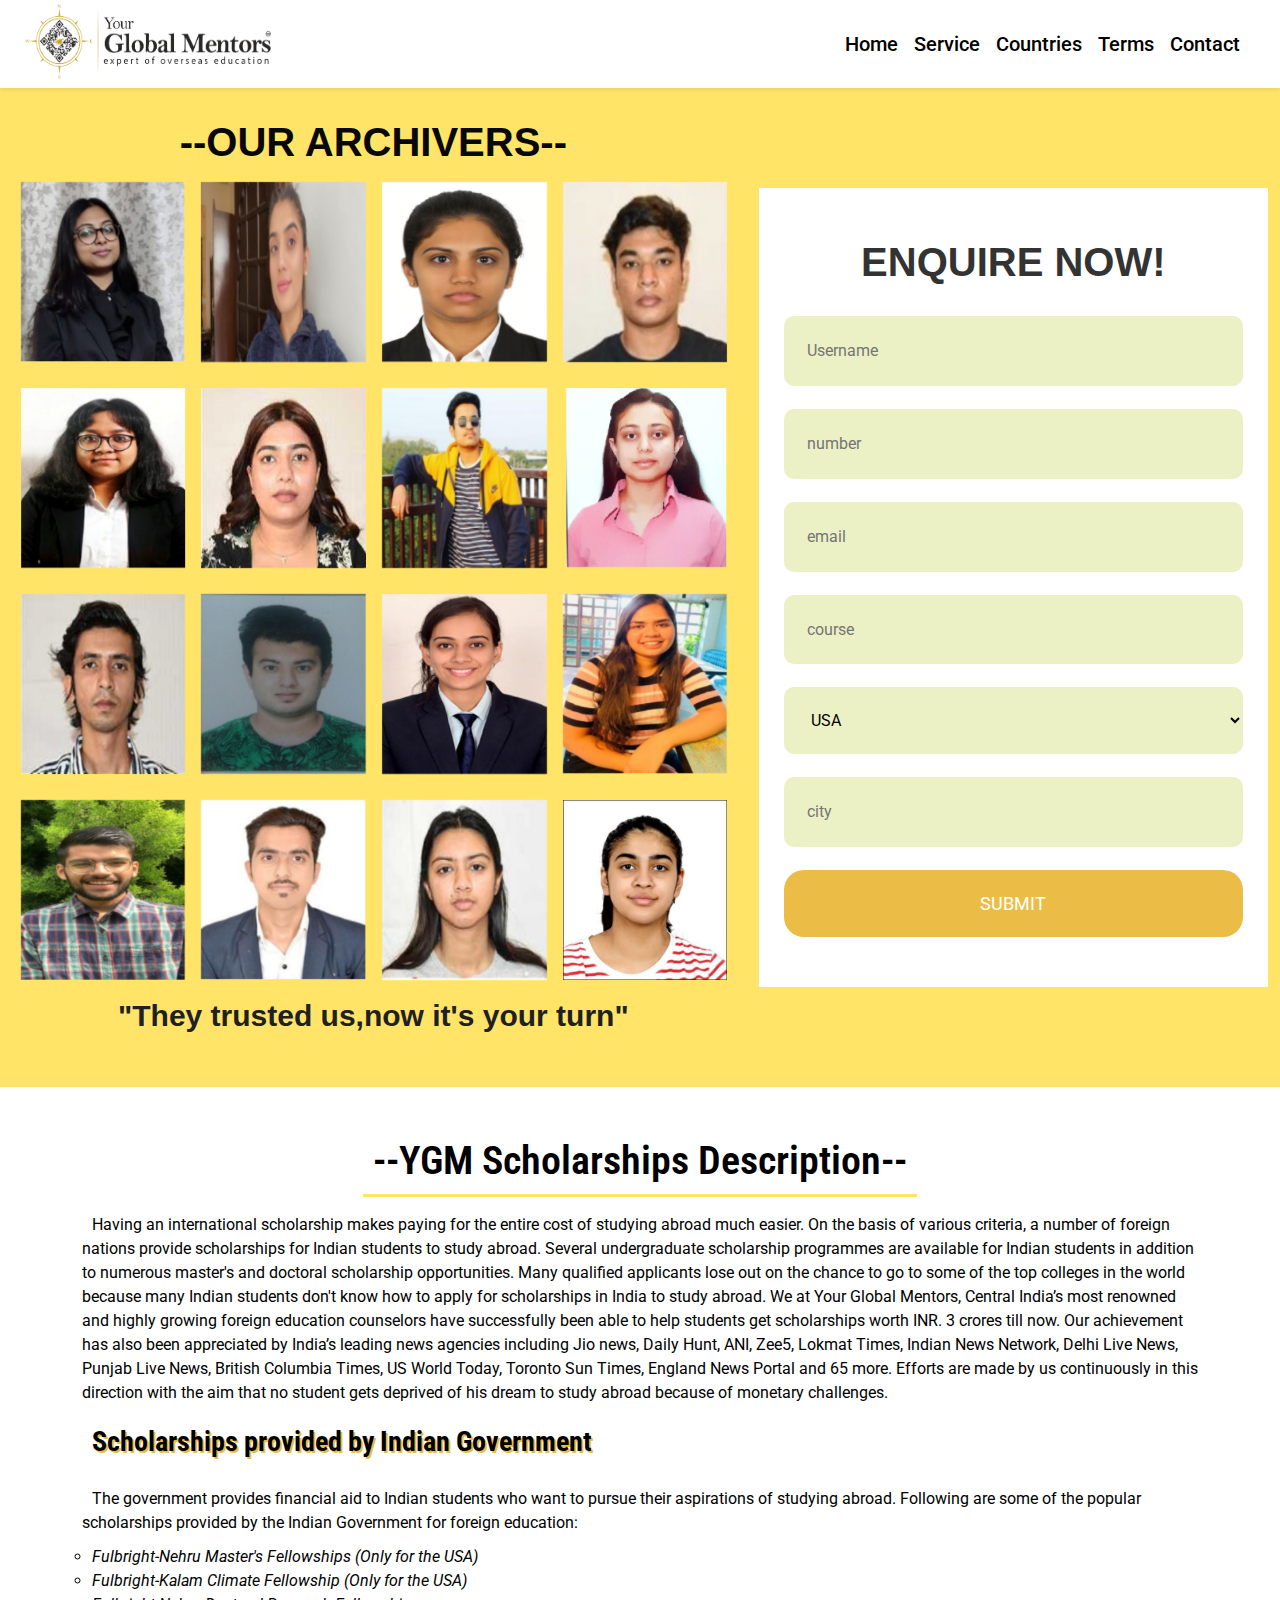
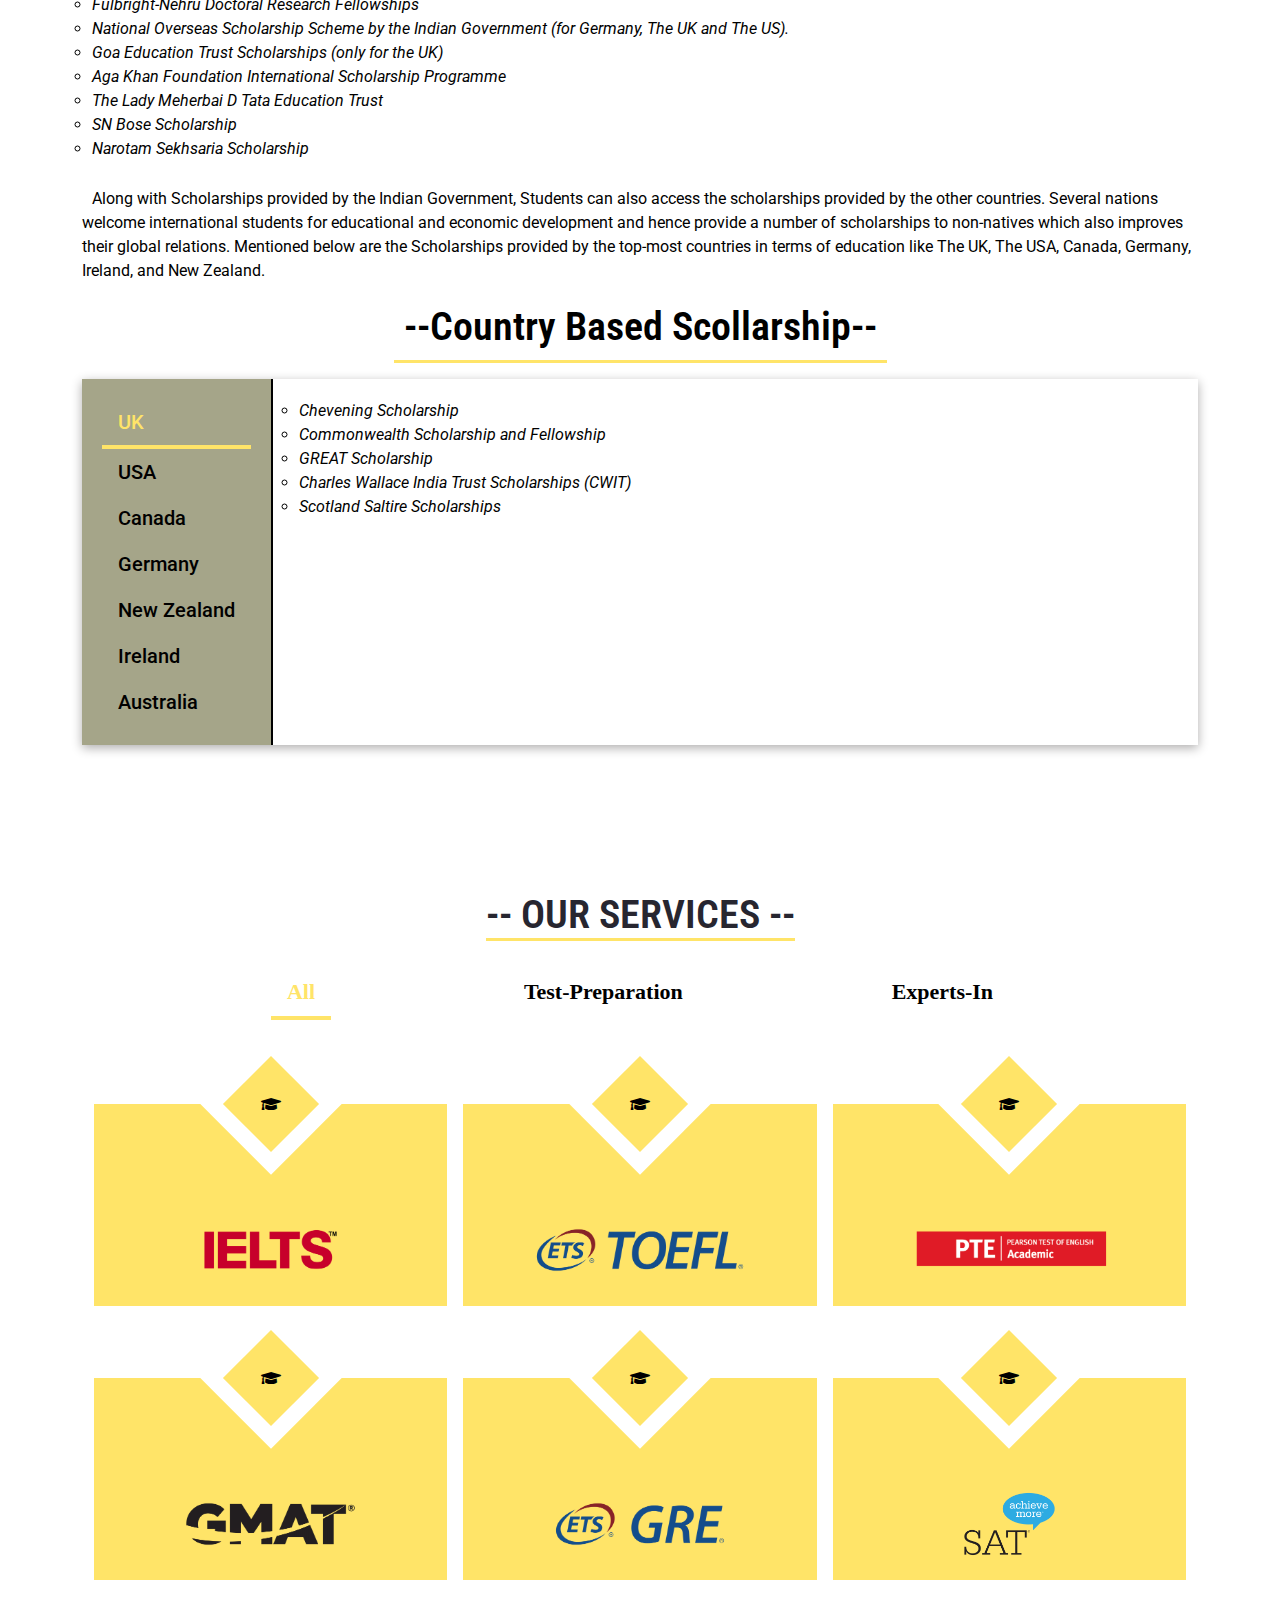
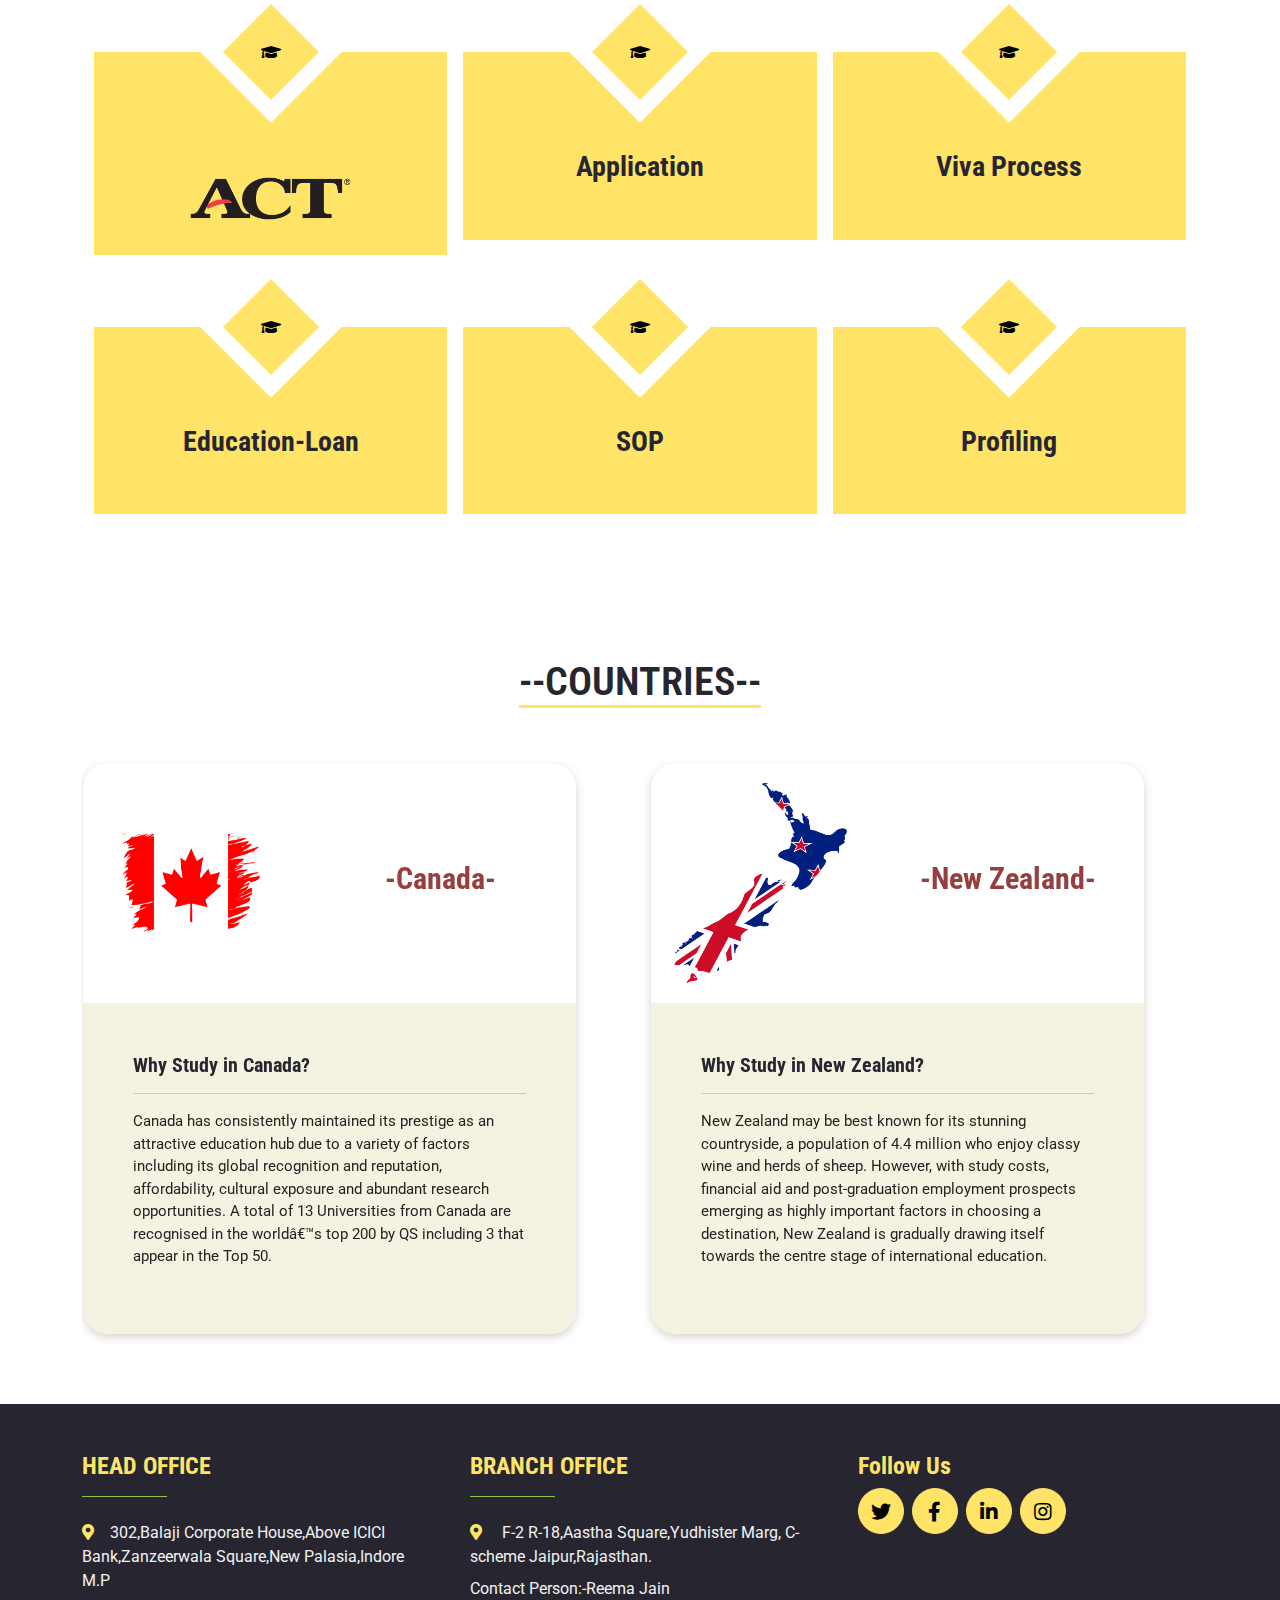
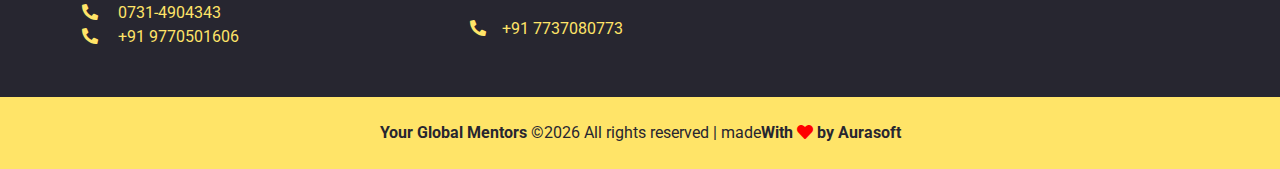
==== index.html @ 978267ee "initial commit-11" ====
<!DOCTYPE html>
<html lang="en">

<head>
    <meta charset="utf-8">
    <title>Your Global Mentors</title>
    <meta content="width=device-width, initial-scale=1.0" name="viewport">
    <meta content="Free HTML Templates" name="keywords">
    <meta content="Free HTML Templates" name="description">
    <link rel="icon" href="images/ygm.png" type="image/x-icon">
    <!-- Favicon -->
    <link href="img/favicon.ico" rel="icon">
    <!-- owl carousel -->
    <link rel="stylesheet" href="https://cdnjs.cloudflare.com/ajax/libs/OwlCarousel2/2.3.4/assets/owl.carousel.min.css">
    <link rel="stylesheet"
        href="https://cdnjs.cloudflare.com/ajax/libs/OwlCarousel2/2.3.4/assets/owl.theme.default.min.css">

    <script src="https://cdnjs.cloudflare.com/ajax/libs/jquery/3.3.1/jquery.min.js"></script>
    <script src="https://cdnjs.cloudflare.com/ajax/libs/OwlCarousel2/2.3.4/owl.carousel.min.js"></script>

    <!-- Google Web Fonts -->
    <link rel="preconnect" href="https://fonts.gstatic.com">
    <link
        href="https://fonts.googleapis.com/css2?family=Roboto+Condensed:wght@400;700&family=Roboto:wght@400;700&display=swap"
        rel="stylesheet">

    <!-- Icon Font Stylesheet -->
    <link href="https://cdnjs.cloudflare.com/ajax/libs/font-awesome/5.15.0/css/all.min.css" rel="stylesheet">
    <link href="https://cdn.jsdelivr.net/npm/bootstrap-icons@1.4.1/font/bootstrap-icons.css" rel="stylesheet">

    <!-- Libraries Stylesheet -->
    <link href="lib/owlcarousel/assets/owl.carousel.min.css" rel="stylesheet">

    <!-- Customized Bootstrap Stylesheet -->
    <link href="css/bootstrap.min.css" rel="stylesheet">

    <!-- Template Stylesheet -->
    <link href="css/style.css" rel="stylesheet">
</head>

<body>
    <!-- Navbar Start -->
    <nav class="navbar navbar-expand-lg bg-light  shadow-sm px-4 py-3 py-lg-0">
        <a href="index.html" class="navbar-brand p-0 col-6">

            <h5><img src="images/ygm1.jpg" class="logo"></h5>
        </a>
        <button class="navbar-toggler" type="button" data-bs-toggle="collapse" data-bs-target="#navbarCollapse">
            <span class="navbar-toggler-icon"><i class="fa fa-bars" aria-hidden="true"></i></span>
        </button>
        <div class="collapse navbar-collapse col-6" id="navbarCollapse">
            <div class="navbar-nav ms-auto py-0 pe-4 border-5 border-primary">
                <a href="#home" class="nav-item nav-link active">Home</a>
                <a href="#Service-section" class="nav-item nav-link">Service</a>
                <a href="#country" class="nav-item nav-link">Countries</a>
                <a href="terms.html" class="nav-item nav-link">Terms</a>
                <a href="#contact" class="nav-item nav-link">Contact</a>
            </div>
        </div>
    </nav>
    <!-- Navbar End -->


    <!-- Hero Start -->
    <div class="container-fluid  p-0  bg-hero">
        <div class="container-fluid head-section">
            <div class="row justify-content-start" id="home">

                <div class="col-lg-7 text-center text-lg-start archivers-section">
                    <h3>--OUR ARCHIVERS--</h3>
                    <div class="row">
                        <div class="contain">
                            <div class="owl-carousel owl-carousel-achivers owl-theme">
                                <div class="item p-2">
                                    <div class="team-item">
                                        <img class="img-fluid w-100" src="images/achivers/Picture1.png" alt="">
                                        <div class="team-text">
                                            <div class="mt-auto mb-3">
                                                <p>Paridhi Agrawal</p>
                                                <p>MSc. in Psycology</p>
                                                <p>University of Stirling (UK)</p>
                                                <p>IELTS (8.5 Bands)</p>
                                            </div>
                                        </div>
                                    </div>
                                </div>
                                <div class="item p-2">
                                    <div class="team-item">

                                        <img class="img-fluid w-100" src="images/achivers/Picture2.png" alt="">
                                        <div class="team-text">
                                            <div class="mt-auto mb-3">
                                                <p>Sanjam Jhajj</p>
                                                <p>MSc. Finance</p>
                                                <p>University of Leicester(UK)</p>
                                                <p>IELTS(8 bands)</p>

                                            </div>
                                        </div>
                                    </div>
                                </div>
                                <div class="item p-2">
                                    <div class="team-item">

                                        <img class="img-fluid w-100" src="images/achivers/Picture3.png" alt="">
                                        <div class="team-text">
                                            <div class="mt-auto mb-3">
                                                <p>Harshita Maheshwari</p>
                                                <p>MSc. Economics</p>
                                                <p>Cornel University(USA)</p>
                                                <p>IELTS(8 bands)</p>

                                            </div>
                                        </div>
                                    </div>
                                </div>
                                <div class="item p-2">
                                    <div class="team-item">

                                        <img class="img-fluid w-100" src="images/achivers/Picture4.png" alt="">
                                        <div class="team-text">
                                            <div class="mt-auto mb-3">
                                                <p>Ronit Verma</p>
                                                <p>MBA</p>
                                                <p>University Canada West</p>
                                                <p>IELTS(8 bands)</p>

                                            </div>
                                        </div>
                                    </div>
                                </div>
                                <div class="item p-2">
                                    <div class="team-item">

                                        <img class="img-fluid w-100" src="images/achivers/Picture17.png" alt="">
                                        <div class="team-text">
                                            <div class="mt-auto mb-3">
                                                <p>Aman Salwadiya</p>
                                                <p>MSc. in Finance</p>
                                                <p>University of Sheffield(UK)</p>
                                                <p>IELTS(7 bands</p>

                                            </div>
                                        </div>
                                    </div>
                                </div>
                                <div class="item p-2">
                                    <div class="team-item">

                                        <img class="img-fluid w-100" src="images/achivers/Picture21.png" alt="">
                                        <div class="team-text">
                                            <div class="mt-auto mb-3">
                                                <p>Madhur jain</p>
                                                <p> MBA</p>
                                                <p>University of Canada West</p>
                                                <p>IELTS(7 bands)</p>

                                            </div>
                                        </div>
                                    </div>
                                </div>
                                <div class="item p-2 ">
                                    <div class="team-item">

                                        <img class="img-fluid w-100" src="images/achivers/Picture25.png" alt="">
                                        <div class="team-text">
                                            <div class="mt-auto mb-3">
                                                <p>Rimps jain</p>
                                                <p>Graphic & 3-D Animation</p>
                                                <p>Conestoga College (Canada)</p>
                                                <p>IELTS (7 bands)</p>

                                            </div>
                                        </div>
                                    </div>
                                </div>


                            </div>
                        </div>
                        <div class="contain">
                            <div class="owl-carousel owl-carousel-achivers owl-theme">
                                <div class="item p-2">
                                    <div class="team-item">

                                        <img class="img-fluid w-100" src="images/achivers/Picture5.png" alt="">
                                        <div class="team-text">
                                            <div class="mt-auto mb-3">
                                                <p>Ashrdha Deodhar</p>
                                                <p> Global Business Management </p>
                                                <p>Conestoga College Canada</p>
                                                <p>IELTS (8 bands)</p>

                                            </div>
                                        </div>
                                    </div>
                                </div>
                                <div class="item p-2">
                                    <div class="team-item">

                                        <img class="img-fluid w-100" src="images/achivers/Picture6.png" alt="">
                                        <div class="team-text">
                                            <div class="mt-auto mb-3">
                                                <p>Ifrah Siddiqui</p>
                                                <p>MBA</p>
                                                <p>University Canada West</p>
                                                <p>IELTS (7.5 bands)</p>

                                            </div>
                                        </div>
                                    </div>
                                </div>
                                <div class="item p-2">
                                    <div class="team-item">

                                        <img class="img-fluid w-100" src="images/achivers/Picture7.png" alt="">
                                        <div class="team-text">
                                            <div class="mt-auto mb-3">
                                                <p>Swapnil Pundlik</p>
                                                <p> PG Diploma in Finance</p>
                                                <p>Thompson River University Canada</p>
                                                <p>IELTS (7.5 bands</p>

                                            </div>
                                        </div>
                                    </div>
                                </div>
                                <div class="item p-2">
                                    <div class="team-item">

                                        <img class="img-fluid w-100" src="images/achivers/Picture8.png" alt="">
                                        <div class="team-text">
                                            <div class="mt-auto mb-3">
                                                <p>Tanvisha Pareek</p>
                                                <p>MBA</p>
                                                <p>University Canada West</p>
                                                <p>IELTS(7.5 bands)</p>

                                            </div>
                                        </div>
                                    </div>
                                </div>
                                <div class="item p-2">
                                    <div class="team-item">

                                        <img class="img-fluid w-100" src="images/achivers/Picture18.png" alt="">
                                        <div class="team-text">
                                            <div class="mt-auto mb-3">
                                                <p>Anand Soliwal</p>
                                                <p>MSc. In Railway Engineering</p>
                                                <p>University of Birmingham(UK)</p>
                                                <p>IELTS(7 bands)</p>

                                            </div>
                                        </div>
                                    </div>
                                </div>
                                <div class="item p-2">
                                    <div class="team-item">

                                        <img class="img-fluid w-100" src="images/achivers/Picture22.png" alt="">
                                        <div class="team-text">
                                            <div class="mt-auto mb-3">
                                                <p>Megha Methew</p>
                                                <p> MBA</p>
                                                <p>Amity University (Dubai)</p>
                                                <p>IELTS (7 bands)</p>

                                            </div>
                                        </div>
                                    </div>
                                </div>
                                <div class="item p-2">
                                    <div class="team-item">

                                        <img class="img-fluid w-100" src="images/achivers/Picture26.png" alt="">
                                        <div class="team-text">
                                            <div class="mt-auto mb-3">
                                                <p>Rishita Kankaria</p>
                                                <p>Bachelor of Arts , Interior Design</p>
                                                <p>Lasalle College of Arts (Singapore)</p>
                                                <p>IELTS (7 bands)</p>

                                            </div>
                                        </div>
                                    </div>
                                </div>


                            </div>
                        </div>
                        <div class="contain">
                            <div class="owl-carousel owl-carousel-achivers owl-theme">
                                <div class="item p-2">
                                    <div class="team-item">

                                        <img class="img-fluid w-100" src="images/achivers/Picture9.png" alt="">
                                        <div class="team-text">
                                            <div class="mt-auto mb-3">
                                                <p>Tarun Kukreja</p>
                                                <p>MBA</p>
                                                <p>University Canada West</p>
                                                <p>IELTS(7.5 bands)</p>

                                            </div>
                                        </div>
                                    </div>
                                </div>
                                <div class="item p-2">
                                    <div class="team-item">

                                        <img class="img-fluid w-100" src="images/achivers/Picture10.png" alt="">
                                        <div class="team-text">
                                            <div class="mt-auto mb-3">
                                                <p>Ambrish Prasad</p>
                                                <p>MSc In Adv Mechanical Engineering</p>
                                                <p>University of Strathclyde(UK)</p>
                                                <p>IELTS(7.5 bands)</p>

                                            </div>
                                        </div>
                                    </div>
                                </div>
                                <div class="item  p-2">
                                    <div class="team-item">

                                        <img class="img-fluid w-100" src="images/achivers/Picture11.png" alt="">
                                        <div class="team-text">
                                            <div class="mt-auto mb-3">
                                                <p>Adishri Jain</p>
                                                <p>MSc. In Psycology</p>
                                                <p>University of Sheffield(UK)</p>
                                                <p>IELTS(7 bands)</p>

                                            </div>
                                        </div>
                                    </div>
                                </div>
                                <div class="item  p-2">
                                    <div class="team-item">

                                        <img class="img-fluid w-100" src="images/achivers/Picture12.png" alt="">
                                        <div class="team-text">
                                            <div class="mt-auto mb-3">
                                                <p>Ashita Malviya</p>
                                                <p>MSc. In Finance & Investment</p>
                                                <p>University of Liverpool(UK)</p>
                                                <p>IELTS(7 bands)</p>

                                            </div>
                                        </div>
                                    </div>
                                </div>
                                <div class="item  p-2">
                                    <div class="team-item">

                                        <img class="img-fluid w-100" src="images/achivers/Picture19.png" alt="">
                                        <div class="team-text">
                                            <div class="mt-auto mb-3">
                                                <p>Ashwin Mali</p>
                                                <p>International Business</p>
                                                <p>University of Sheffield(UK)</p>
                                                <p>IELTS(7 bands)</p>

                                            </div>
                                        </div>
                                    </div>
                                </div>
                                <div class="item  p-2">
                                    <div class="team-item">

                                        <img class="img-fluid w-100" src="images/achivers/Picture23.png" alt="">
                                        <div class="team-text">
                                            <div class="mt-auto mb-3">
                                                <p>Prafull Vishwakarma</p>
                                                <p> MSc. Business Information & Analytics System</p>
                                                <p>University College Cork (Ireland)</p>
                                                <p>IELTS (7 bands)</p>

                                            </div>
                                        </div>
                                    </div>
                                </div>
                                <div class="item  p-2">
                                    <div class="team-item">

                                        <img class="img-fluid w-100" src="images/achivers/Picture27.png" alt="">
                                        <div class="team-text">
                                            <div class="mt-auto mb-3">
                                                <p>Yash Goyal</p>
                                                <p>Bachelors of Arts Transportation Design</p>
                                                <p>The Istituto Europeo di Design(Italy)</p>
                                                <p> IELTS (7 bands)</p>

                                            </div>
                                        </div>
                                    </div>
                                </div>


                            </div>
                        </div>
                        <div class="contain">
                            <div class="owl-carousel owl-carousel-achivers owl-theme">
                                <div class="item  p-2">
                                    <div class="team-item">

                                        <img class="img-fluid w-100" src="images/achivers/Picture13.png" alt="">
                                        <div class="team-text">
                                            <div class="mt-auto mb-3">
                                                <p>Hardik Lalwani</p>
                                                <p>MBA</p>
                                                <p>University Canada West</p>
                                                <p>IELTS(7 bands)</p>

                                            </div>
                                        </div>
                                    </div>
                                </div>
                                <div class="item  p-2">
                                    <div class="team-item">

                                        <img class="img-fluid w-100" src="images/achivers/Picture14.png" alt="">
                                        <div class="team-text">
                                            <div class="mt-auto mb-3">
                                                <p>Jay Modi</p>
                                                <p>MSc. International Business management</p>
                                                <p>University of Sunderland Londan(UK)</p>
                                                <p>IELTS (7 bands)</p>

                                            </div>
                                        </div>
                                    </div>
                                </div>
                                <div class="item  p-2">
                                    <div class="team-item">

                                        <img class="img-fluid w-100" src="images/achivers/Picture15.png" alt="">
                                        <div class="team-text">
                                            <div class="mt-auto mb-3">
                                                <p>Pari Doshi</p>
                                                <p> BBA</p>
                                                <p>University of Adelade(Australia)</p>
                                                <p>IELTS(7 Bands)</p>

                                            </div>
                                        </div>
                                    </div>
                                </div>
                                <div class="item  p-2">
                                    <div class="team-item">

                                        <img class="img-fluid w-100" src="images/achivers/Picture16.png" alt="">
                                        <div class="team-text">
                                            <div class="mt-auto mb-3">
                                                <p>Prableen Kaur Bhullar</p>
                                                <p>BSc. Psycology</p>
                                                <p>Symon Fraser University()Canada</p>
                                                <p>IELTS (7 Bands)</p>

                                            </div>
                                        </div>
                                    </div>
                                </div>
                                <div class="item  p-2">
                                    <div class="team-item">

                                        <img class="img-fluid w-100" src="images/achivers/Picture20.png" alt="">
                                        <div class="team-text">
                                            <div class="mt-auto mb-3">
                                                <p>Dipan nanda</p>
                                                <p>MSc. Data science & Analytics</p>
                                                <p>University of Leeds(UK)</p>
                                                <p>IELTS (7 bands)</p>

                                            </div>
                                        </div>
                                    </div>
                                </div>
                                <div class="item  p-2">
                                    <div class="team-item">

                                        <img class="img-fluid w-100" src="images/achivers/Picture24.png" alt="">
                                        <div class="team-text">
                                            <div class="mt-auto mb-3">
                                                <p>Pushpendra Singh Tanwar</p>
                                                <p>BA International Business</p>
                                                <p>University of Greenwich (UK)</p>
                                                <p>IELTS (7 bands)</p>

                                            </div>
                                        </div>
                                    </div>
                                </div>
                                <div class="item  p-2">
                                    <div class="team-item">

                                        <img class="img-fluid w-100" src="images/achivers/Picture28.png" alt="">
                                        <div class="team-text">
                                            <div class="mt-auto mb-3">
                                                <p>Khushi Gangwal</p>
                                                <p>Ielts (7 bands)</p>

                                            </div>
                                        </div>
                                    </div>
                                </div>













                            </div>
                        </div>
                    </div>
                    <h5>"They trusted us,now it's your turn"</h5>

                </div>
                <div class="col-lg-5">

                    <div class="form">
                        <h2>ENQUIRE NOW!</h2>
                        <form action="">
                            <input type="text" placeholder="Username" id="username">
                            <input type="number" placeholder="number" id="contactno">
                            <input type="email" placeholder="email" id="email">
                            <input type="text" placeholder="course" id="course">
                            <select id="country" name="counrty-name" id="county">
                                <option value="India">USA</option>
                                <option value="">Canada</option>
                                <option value="">UK</option>
                                <option value="">Ireland</option>
                                <option value="">Australia</option>
                                <option value="">New Zealand</option>
                                <option value="">Dubai</option>
                                <option value="">Germany</option>
                                <option value="">other</option>
                            </select>
                            <input type="text" placeholder="city" id="city">

                            <button type="submit" onclick="return calldata()">Submit</button>
                        </form>
                    </div>

                </div>

            </div>

        </div>
    </div>
    <!-- Hero End -->


    <!-- Scollarship section start-->
    <section class="Scollarship-section">
        <div class="container">
            <h5><span>--YGM Scholarships Description--</span></h5>
            <span> Having an international scholarship makes paying for the entire cost of studying abroad much easier.
                On the basis of various criteria, a number of foreign nations provide scholarships for Indian students
                to study abroad. Several undergraduate scholarship programmes are available for Indian students in
                addition to numerous master's and doctoral scholarship opportunities. Many qualified applicants lose out
                on the chance to go to some of the top colleges in the world because many Indian students don't know how
                to apply for scholarships in India to study abroad. We at Your Global Mentors, Central India’s most
                renowned and highly growing foreign education counselors have successfully been able to help students
                get scholarships worth INR. 3 crores till now. Our achievement has also been appreciated by India’s
                leading news agencies including Jio news, Daily Hunt, ANI, Zee5, Lokmat Times, Indian News Network,
                Delhi Live News, Punjab Live News, British Columbia Times, US World Today, Toronto Sun Times, England
                News Portal and 65 more. Efforts are made by us continuously in this direction with the aim that no
                student gets deprived of his dream to study abroad because of monetary challenges.</span>

            <h6><span>Scholarships provided by Indian Government</span></h6>


            <span>
                The government provides financial aid to Indian students who want to pursue their aspirations of
                studying abroad. Following are some of the popular scholarships provided by the Indian Government for
                foreign education:</span>
                <ul>
                    <li>Fulbright-Nehru Master's Fellowships (Only for the USA)</li>
                    <li> Fulbright-Kalam Climate Fellowship (Only for the USA)</li>
                    <li> Fulbright-Nehru Doctoral Research Fellowships</li>
                    <li> National Overseas Scholarship Scheme by the Indian Government (for Germany, The UK and The US).
                    </li>
                    <li> Goa Education Trust Scholarships (only for the UK)</li>
                    <li> Aga Khan Foundation International Scholarship Programme</li>
                    <li> The Lady Meherbai D Tata Education Trust</li>
                    <li>SN Bose Scholarship</li>
                    <li>Narotam Sekhsaria Scholarship</li>
                </ul>
                <span>
                Along with Scholarships provided by the Indian Government, Students can also access the scholarships
                provided by the other countries. Several nations welcome international students for educational and
                economic development and hence provide a number of scholarships to non-natives which also improves their
                global relations. Mentioned below are the Scholarships provided by the top-most countries in terms of
                education like The UK, The USA, Canada, Germany, Ireland, and New Zealand.
            </span>

            <h3><span>--Country Based Scollarship--</span></h3>
            <div class="d-flex align-items-start box-section">
                <div class="nav flex-column nav-pills me-3" id="v-pills-tab" role="tablist" aria-orientation="vertical">
                    <button class="nav-link active" id="v-pills-UK-tab" data-bs-toggle="pill"
                        data-bs-target="#v-pills-UK" type="button" role="tab" aria-controls="v-pills-UK"
                        aria-selected="true">UK</button>
                    <button class="nav-link" id="v-pills-USA-tab" data-bs-toggle="pill" data-bs-target="#v-pills-USA"
                        type="button" role="tab" aria-controls="v-pills-USA" aria-selected="false">USA</button>
                    <button class="nav-link" id="v-pills-Canada-tab" data-bs-toggle="pill"
                        data-bs-target="#v-pills-Canada" type="button" role="tab" aria-controls="v-pills-Canada"
                        aria-selected="false">Canada</button>
                    <button class="nav-link" id="v-pills-Germany-tab" data-bs-toggle="pill"
                        data-bs-target="#v-pills-Germany" type="button" role="tab" aria-controls="v-pills-Germany"
                        aria-selected="false">Germany</button>
                    <button class="nav-link" id="v-pills-New-Zealand-tab" data-bs-toggle="pill"
                        data-bs-target="#v-pills-New-Zealand" type="button" role="tab"
                        aria-controls="v-pills-New-Zealand" aria-selected="false">New Zealand</button>
                    <button class="nav-link" id="v-pills-Ireland-tab" data-bs-toggle="pill"
                        data-bs-target="#v-pills-Ireland" type="button" role="tab" aria-controls="v-pills-Ireland"
                        aria-selected="false">Ireland</button>
                    <button class="nav-link" id="v-pills-Australia-tab" data-bs-toggle="pill"
                        data-bs-target="#v-pills-Australia" type="button" role="tab" aria-controls="v-pills-Australia"
                        aria-selected="false">Australia</button>
                </div>

                <div class="tab-content" id="v-pills-tabContent">
                    <div class="tab-pane fade show active" id="v-pills-UK" role="tabpanel"
                        aria-labelledby="v-pills-UK-tab">
                        <ul>
                            <li>Chevening Scholarship</li>
                            <li>Commonwealth Scholarship and Fellowship</li>
                            <li> GREAT Scholarship</li>
                            <li>Charles Wallace India Trust Scholarships (CWIT)</li>
                            <li>Scotland Saltire Scholarships</li>
                        </ul>
                    </div>
                    <div class="tab-pane fade" id="v-pills-USA" role="tabpanel" aria-labelledby="v-pills-USA-tab">
                        <ul>
                            <li>Rotary International Ambassadorial Scholarships</li>
                            <li> SelfScore International Student Scholarship</li>
                            <li> Chevron Scholarship</li>
                            <li>Western Union Foundations Global Scholarship Program</li>
                            <li> Global Students Scholarship</li>
                            <li>Asian Women in Business</li>
                            <li> Ivy Parker Memorial Scholarship</li>
                            <li>RD Sethna Loan Scholarship</li>
                        </ul>
                    </div>
                    <div class="tab-pane fade" id="v-pills-Canada" role="tabpanel" aria-labelledby="v-pills-Canada-tab">
                        <h4>Government Scholarship</h4>
                        <ul>
                            <li>Banting Postdoctoral Fellowship</li>
                            <li>Vanier Graduate Scholarships</li>
                            <li> IDRC Research Awards</li>
                            <li>Ontario Graduate Scholarships</li>
                            <li>Quebec Provincial Government Scholarship</li>
                            <li>Canada – ASEAN SEED</li>
                        </ul>

                        <h4> Non-Government Scholarships</h4>
                        <ul>
                            <li>Canada Memorial Scholarship</li>
                            <li>Trudeau Scholarships and Fellowships</li>
                            <li>Anne Vallee Ecological Fund</li>
                    </div>
                    <div class="tab-pane fade" id="v-pills-Germany" role="tabpanel"
                        aria-labelledby="v-pills-Germany-tab">
                        <h4>Government Scholarships</h4>
                        <ul>
                            <li>DAAD Scholarship</li>
                            <li>Erasmus Scholarship Program</li>
                        </ul>
                        <h4>Non-Government Scholarships</h4>
                        <ul>
                            <li> Bayer Foundation Awards</li>
                            <li> Heinrich Boll Foundation Scholarships</li>
                            <li> Friedrich Ebert Stiftung Scholarship</li>
                            <li> Konrad-Adenauer-Stiftung (KAS) Scholarships</li>
                            <li> Marie Curie International Incoming Students Fellowships (IIF)</li>
                            <li> Mawista Scholarship</li>
                        </ul>
                    </div>
                    <div class="tab-pane fade" id="v-pills-New-Zealand" role="tabpanel"
                        aria-labelledby="v-pills-New-Zealand-tab">
                        <ul>
                            <li> New Zealand International Undergraduate Fees Scholarships</li>
                            <li> Commonwealth Scholarships</li>
                            <li> New Zealand International Doctoral Research Scholarships (NZIDRS)</li>
                            <li> New Zealand Commonwealth Scholarships</li>
                            <li> New Zealand Excellence Awards (NZEA)</li>
                            <li> NZ-GRADS New Zealand Global Research Alliance Doctoral Scholarship</li>
                            <li> SEG Scholarship</li>
                            <li> Palmerston North City Mayor's Goodwill Ambassador Scholarship</li>
                        </ul>
                    </div>
                    <div class="tab-pane fade" id="v-pills-Ireland" role="tabpanel"
                        aria-labelledby="v-pills-Ireland-tab">
                        <ul>
                            <li>Centenary Scholarship Program</li>
                            <li> Central Bank of Ireland Undergraduate Scholarships for International Students</li>
                            <li> NUI Galway International Students Scholarships</li>
                            <li> India Undergraduate Scholarships- Trinity College Dublin</li>
                            <li> Government of Ireland Scholarships</li>
                            <li> The Walsh Fellowships</li>
                            <li> Irish Research Council Scholarships</li>
                        </ul>
                    </div>
                    <div class="tab-pane fade" id="v-pills-Australia" role="tabpanel"
                        aria-labelledby="v-pills-Australia-tab">
                        <ul>
                            <li>Australia Awards Scholarships (AAS) for bachelors, masters and doctoral courses</li>
                            <li> Endeavour PG Scholarship Award</li>
                            <li> International PG Research Scholarship Award</li>
                            <li> Indo-Australia S&T Visiting Fellowship Programme</li>
                            <li> Australia-India Strategic Research Fund]</li>
                            <li> Australia International Postgraduate Research Scholarships (IPRS)</li>
                        </ul>
                    </div>
                </div>
            </div>


        </div>

    </section>
    <!-- Scollarship section end-->


    <!-- Services Start -->
    <div class="container-fluid Service-section py-5" id="Service-section">
        <div class="container py-5">
            <h6><span>-- OUR SERVICES --</span></h6>
            <div class="container">
                <ul class="nav nav-pills mb-3" id="pills-tab" role="tablist">
                    <li class="nav-item" role="presentation">
                        <button class="nav-link active" id="pills-All-tab" data-bs-toggle="pill"
                            data-bs-target="#pills-All" type="button" role="tab" aria-controls="pills-All"
                            aria-selected="true">All</button>
                    </li>
                    <li class="nav-item" role="presentation">
                        <button class="nav-link" id="pills-Preparations-tab" data-bs-toggle="pill"
                            data-bs-target="#pills-Preparations" type="button" role="tab"
                            aria-controls="pills-Preparations" aria-selected="false">Test-Preparation</button>
                    </li>
                    <li class="nav-item" role="presentation">
                        <button class="nav-link" id="pills-Expers-In-tab" data-bs-toggle="pill"
                            data-bs-target="#pills-Expers-In" type="button" role="tab" aria-controls="pills-Expers-In"
                            aria-selected="false">Experts-In</button>
                    </li>
                </ul>
            </div>
            <div class="tab-content" id="pills-tabContent">

                <div class="tab-pane fade show active" id="pills-All" role="tabpanel" aria-labelledby="pills-All-tab">
                    <div class="container">
                        <div class="row gy-4 gx-3">
                            <div class="col-lg-4 col-md-6 pt-5">
                                <div
                                    class="service-item d-flex flex-column align-items-center justify-content-center text-center  pt-0">
                                    <div class="service-icon p-3">
                                        <div><i class="fa fa-graduation-cap"></i></div>
                                    </div>
                                    <h3 class="mt-5"><img src="images/Services/IELTS.png"></h3>
                                </div>
                            </div>
                            <div class="col-lg-4 col-md-6 pt-5">
                                <div
                                    class="service-item d-flex flex-column align-items-center justify-content-center text-center  pt-0">
                                    <div class="service-icon p-3">
                                        <div><i class="fa fa-graduation-cap"></i></div>
                                    </div>
                                    <h3 class="mt-5"><img src="images/Services/toelf.png"></h3>
                                </div>
                            </div>
                            <div class="col-lg-4 col-md-6 pt-5">
                                <div
                                    class="service-item d-flex flex-column align-items-center justify-content-center text-center  pt-0">
                                    <div class="service-icon p-3">
                                        <div><i class="fa fa-graduation-cap"></i></div>
                                    </div>
                                    <h3 class="mt-5"><img src="images/Services/PTE.png"></h3>
                                </div>
                            </div>
                            <div class="col-lg-4 col-md-6 pt-5">
                                <div
                                    class="service-item d-flex flex-column align-items-center justify-content-center text-center pt-0">
                                    <div class="service-icon p-3">
                                        <div><i class="fa fa-graduation-cap"></i></div>
                                    </div>
                                    <h3 class="mt-5"><img src="images/Services/gmat.png"></h3>
                                </div>
                            </div>
                            <div class="col-lg-4 col-md-6 pt-5">
                                <div
                                    class="service-item d-flex flex-column align-items-center justify-content-center text-center pt-0">
                                    <div class="service-icon p-3">
                                        <div><i class="fa fa-graduation-cap"></i></div>
                                    </div>
                                    <h3 class="mt-5"><img src="images/Services/GRE.png"></h3>
                                </div>
                            </div>
                            <div class="col-lg-4 col-md-6 pt-5">
                                <div
                                    class="service-item d-flex flex-column align-items-center justify-content-center text-center pt-0">
                                    <div class="service-icon p-3">
                                        <div><i class="fa fa-graduation-cap"></i></div>
                                    </div>
                                    <h3 class="mt-5"><img src="images/Services/SAT.png"></h3>
                                </div>
                            </div>
                            <div class="col-lg-4 col-md-6 pt-5">
                                <div
                                    class="service-item d-flex flex-column align-items-center justify-content-center text-center pt-0">
                                    <div class="service-icon p-3">
                                        <div><i class="fa fa-graduation-cap"></i></div>
                                    </div>
                                    <h3 class="mt-5"><img src="images/Services/ACT.png"></h3>
                                </div>
                            </div>
                            <div class="col-lg-4 col-md-6 pt-5">
                                <div
                                    class="service-item d-flex flex-column align-items-center justify-content-center text-center p-5 pt-0">
                                    <div class="service-icon p-3">
                                        <div><i class="fa fa-graduation-cap"></i></div>
                                    </div>
                                    <h3 class="mt-5">Application</h3>
                                </div>
                            </div>
                            <div class="col-lg-4 col-md-6 pt-5">
                                <div
                                    class="service-item d-flex flex-column align-items-center justify-content-center text-center p-5 pt-0">
                                    <div class="service-icon p-3">
                                        <div><i class="fa fa-graduation-cap"></i></div>
                                    </div>
                                    <h3 class="mt-5">Viva Process</h3>
                                </div>
                            </div>
                            <div class="col-lg-4 col-md-6 pt-5">
                                <div
                                    class="service-item d-flex flex-column align-items-center justify-content-center text-center p-5 pt-0">
                                    <div class="service-icon p-3">
                                        <div><i class="fa fa-graduation-cap"></i></div>
                                    </div>
                                    <h3 class="mt-5">Education-Loan</h3>
                                </div>
                            </div>
                            <div class="col-lg-4 col-md-6 pt-5">
                                <div
                                    class="service-item d-flex flex-column align-items-center justify-content-center text-center p-5 pt-0">
                                    <div class="service-icon p-3">
                                        <div><i class="fa fa-graduation-cap"></i></div>
                                    </div>
                                    <h3 class="mt-5">SOP</h3>
                                </div>
                            </div>
                            <div class="col-lg-4 col-md-6 pt-5">
                                <div
                                    class="service-item d-flex flex-column align-items-center justify-content-center text-center p-5 pt-0">
                                    <div class="service-icon p-3">
                                        <div><i class="fa fa-graduation-cap"></i></div>
                                    </div>
                                    <h3 class="mt-5">Profiling</h3>
                                </div>
                            </div>
                        </div>
                    </div>
                </div>

                <div class="tab-pane fade" id="pills-Preparations" role="tabpanel"
                    aria-labelledby="pills-Preparations-tab">
                    <div class="container">
                        <div class="row gy-4 gx-3">
                            <div class="col-lg-4 col-md-6 pt-5">
                                <div
                                    class="service-item d-flex flex-column align-items-center justify-content-center text-center  pt-0">
                                    <div class="service-icon p-3">
                                        <div><i class="fa fa-graduation-cap"></i></div>
                                    </div>
                                    <h3 class="mt-5"><img src="images/Services/IELTS.png"></h3>
                                </div>
                            </div>
                            <div class="col-lg-4 col-md-6 pt-5">
                                <div
                                    class="service-item d-flex flex-column align-items-center justify-content-center text-center  pt-0">
                                    <div class="service-icon p-3">
                                        <div><i class="fa fa-graduation-cap"></i></div>
                                    </div>
                                    <h3 class="mt-5"><img src="images/Services/toelf.png"></h3>
                                </div>
                            </div>
                            <div class="col-lg-4 col-md-6 pt-5">
                                <div
                                    class="service-item d-flex flex-column align-items-center justify-content-center text-center  pt-0">
                                    <div class="service-icon p-3">
                                        <div><i class="fa fa-graduation-cap"></i></div>
                                    </div>
                                    <h3 class="mt-5"><img src="images/Services/PTE.png"></h3>
                                </div>
                            </div>
                            <div class="col-lg-4 col-md-6 pt-5">
                                <div
                                    class="service-item d-flex flex-column align-items-center justify-content-center text-center pt-0">
                                    <div class="service-icon p-3">
                                        <div><i class="fa fa-graduation-cap"></i></div>
                                    </div>
                                    <h3 class="mt-5"><img src="images/Services/gmat.png"></h3>
                                </div>
                            </div>
                            <div class="col-lg-4 col-md-6 pt-5">
                                <div
                                    class="service-item d-flex flex-column align-items-center justify-content-center text-center pt-0">
                                    <div class="service-icon p-3">
                                        <div><i class="fa fa-graduation-cap"></i></div>
                                    </div>
                                    <h3 class="mt-5"><img src="images/Services/GRE.png"></h3>
                                </div>
                            </div>
                            <div class="col-lg-4 col-md-6 pt-5">
                                <div
                                    class="service-item d-flex flex-column align-items-center justify-content-center text-center pt-0">
                                    <div class="service-icon p-3">
                                        <div><i class="fa fa-graduation-cap"></i></div>
                                    </div>
                                    <h3 class="mt-5"><img src="images/Services/SAT.png"></h3>
                                </div>
                            </div>
                            <div class="col-lg-4 col-md-6 pt-5">
                                <div
                                    class="service-item d-flex flex-column align-items-center justify-content-center text-center pt-0">
                                    <div class="service-icon p-3">
                                        <div><i class="fa fa-graduation-cap"></i></div>
                                    </div>
                                    <h3 class="mt-5"><img src="images/Services/ACT.png"></h3>
                                </div>
                            </div>
                        </div>
                    </div>
                </div>


                <div class="tab-pane fade" id="pills-Expers-In" role="tabpanel" aria-labelledby="pills-Expers-In-tab">
                    <div class="container">
                        <div class="row gy-4 gx-3">
                            <div class="col-lg-4 col-md-6 pt-5">
                                <div
                                    class="service-item d-flex flex-column align-items-center justify-content-center text-center p-5 pt-0">
                                    <div class="service-icon p-3">
                                        <div><i class="fa fa-graduation-cap"></i></div>
                                    </div>
                                    <h3 class="mt-5">Application</h3>
                                </div>
                            </div>
                            <div class="col-lg-4 col-md-6 pt-5">
                                <div
                                    class="service-item d-flex flex-column align-items-center justify-content-center text-center p-5 pt-0">
                                    <div class="service-icon p-3">
                                        <div><i class="fa fa-graduation-cap"></i></div>
                                    </div>
                                    <h3 class="mt-5">Viva Process</h3>
                                </div>
                            </div>
                            <div class="col-lg-4 col-md-6 pt-5">
                                <div
                                    class="service-item d-flex flex-column align-items-center justify-content-center text-center p-5 pt-0">
                                    <div class="service-icon p-3">
                                        <div><i class="fa fa-graduation-cap"></i></div>
                                    </div>
                                    <h3 class="mt-5">Education</h3>
                                </div>
                            </div>
                            <div class="col-lg-4 col-md-6 pt-5">
                                <div
                                    class="service-item d-flex flex-column align-items-center justify-content-center text-center p-5 pt-0">
                                    <div class="service-icon p-3">
                                        <div><i class="fa fa-graduation-cap"></i></div>
                                    </div>
                                    <h3 class="mt-5">Loan</h3>
                                </div>
                            </div>
                            <div class="col-lg-4 col-md-6 pt-5">
                                <div
                                    class="service-item d-flex flex-column align-items-center justify-content-center text-center p-5 pt-0">
                                    <div class="service-icon p-3">
                                        <div><i class="fa fa-graduation-cap"></i></div>
                                    </div>
                                    <h3 class="mt-5">SOP</h3>
                                </div>
                            </div>
                            <div class="col-lg-4 col-md-6 pt-5">
                                <div
                                    class="service-item d-flex flex-column align-items-center justify-content-center text-center p-5 pt-0">
                                    <div class="service-icon p-3">
                                        <div><i class="fa fa-graduation-cap"></i></div>
                                    </div>
                                    <h3 class="mt-5">Profiling</h3>
                                </div>
                            </div>
                        </div>
                    </div>
                </div>
            </div>

        </div>

    </div>

    <!-- Services End -->



    <section class="country-section ">
        <div class=" heading-design container" data-aos="fade-up" data-aos-duration="1000">
            <h2 class="p-5"><span>--COUNTRIES--</span></h2>

            <div class="owl-carousel owl-theme">
                <div class="item container" id="country">
                    <div class="row">
                        <img class="col-md-6" src="images/canada.png">
                        <h3 class="col-md-6">-Canada-</h3>
                    </div>
                    <div class="content-body">
                        <h5>Why Study in Canada?
                        </h5>
                        <hr>
                        <p>
                            Canada has consistently maintained its prestige as an attractive education hub due to a
                            variety of factors including its global recognition and reputation, affordability,
                            cultural
                            exposure and abundant research opportunities. A total of 13 Universities from Canada are
                            recognised in the worldâ€™s top 200 by QS including 3 that appear in the Top 50.
                        </p>
                    </div>
                </div>

                <div class="item container">
                    <div class="row">
                        <img class="col-md-6" src="images/NZ.png">
                        <h3 class="col-md-6">-New Zealand-</h3>
                    </div>
                    <div class="content-body">
                        <h5>Why Study in New Zealand?
                        </h5>
                        <hr>
                        <p>
                            New Zealand may be best known for its stunning countryside, a population of 4.4 million
                            who
                            enjoy classy wine and herds of sheep. However, with study costs, financial aid and
                            post-graduation employment prospects emerging as highly important factors in choosing a
                            destination, New Zealand is gradually drawing itself towards the centre stage of
                            international education.
                        </p>
                    </div>
                </div>

                <div class="item container">
                    <div class="row">
                        <img class="col-md-6" src="images/usa.png">
                        <h3 class="col-md-6">-USA-</h3>
                    </div>
                    <div class="content-body">
                        <h5>Why Study in USA ?
                        </h5>
                        <hr>
                        <p>
                            There are ample reasons why one should study abroad in the USA. The United States of
                            America
                            has been a global leader in the field of education, setting standards for the quality of
                            faculty, research and the generic experience a student is opened up to when studying
                            overseas.
                        </p>
                    </div>
                </div>

                <div class="item container">
                    <div class="row">
                        <img class="col-md-6" src="images/UK.png">
                        <h3 class="col-md-6">-UK-</h3>
                    </div>
                    <div class="content-body">
                        <h5>Why Study in UK ?
                        </h5>
                        <hr>
                        <p>
                            The United Kingdom possesses an authority in providing education and a status of
                            dominance in the world of learning. Its research and quality driven institutions are
                            unmatched in
                            a variety of subjects including Engineering, Law, Economics and Business.
                        </p>

                    </div>
                </div>

                <div class="item container">
                    <div class="row">
                        <img class="col-md-6" src="images/Australia.png">
                        <h3 class="col-md-6">-Australia-</h3>
                    </div>
                    <div class="content-body">
                        <h5>Why Study in Australia ?
                        </h5>
                        <hr>
                        <p>
                            Australia is a global education powerhouse with fantastic long-term opportunities. The
                            infrastructure, facilities, teaching and networking experience in Australia is second to
                            none. This is why studying in Australia has become popular. Almost $200,000,000 per
                            annum is
                            invested by the Australian government purely on international scholarships.
                        </p>
                    </div>
                </div>



            </div>
        </div>
    </section>




    <!-- Footer Start -->
    <div class="container-fluid bg-dark bg-footer text-light " id="contact">
        <div class="container py-5">
            <div class="row g-5">
                <div class="col-lg-4 col-md-6">
                    <h4 class="text-primary1">HEAD OFFICE</h4>
                    <hr class="w-25 text-secondary mb-4" style="opacity: 1;">
                    <p class="mb-2"><i class="fa fa-map-marker-alt text-primary1 me-3"></i><a class="text-light"
                            href="http://maps.app.goo.gl/ihsKU9ARTYJ6JKVv7">302,Balaji
                            Corporate House,Above ICICI Bank,Zanzeerwala Square,New Palasia,Indore M.P</a>
                    </p>
                    <p class="mb-0"><i class="fa fa-phone-alt text-primary1 me-3"></i> <a class="text_white"
                            href="tel://9302123804"> 0731-4904343</a></p>
                    <p class="mb-0"><i class="fa fa-phone-alt text-primary1 me-3"></i> <a class="text_white"
                            href="tel://9302123804">+91 9770501606</a></p>

                </div>
                <div class="col-lg-4 col-md-6">
                    <h4 class="text-primary1">BRANCH OFFICE</h4>
                    <hr class="w-25 text-secondary mb-4" style="opacity: 1;">
                    <p class="mb-2"><i class="fa fa-map-marker-alt text-primary1 me-3"></i><a class="text-light"
                            href="http://maps.google.com/?cid=17978884018948235598&entry=gps"> F-2
                            R-18,Aastha Square,Yudhister Marg, C-scheme Jaipur,Rajasthan.</a>
                    </p>
                    <p>Contact Person:-Reema Jain</p>
                    <p class="mb-0"><i class="fa fa-phone-alt text-primary1 me-3"></i><a class="text_white"
                            href="tel://9302123804">+91 7737080773</a> </p>
                </div>
                <div class="col-lg-4 col-md-6">
                    <h4 class="text-primary1">Follow Us</h4>
                    <div class="d-flex">
                        <a class="btn btn-lg btn-primary btn-lg-square rounded-circle me-2" href="#"><i
                                class="fab fa-twitter"></i></a>
                        <a class="btn btn-lg btn-primary btn-lg-square rounded-circle me-2"
                            href="https://www.facebook.com/yourglobalmentors"><i class="fab fa-facebook-f"></i></a>
                        <a class="btn btn-lg btn-primary btn-lg-square rounded-circle me-2"
                            href="https://www.linkedin.com/in/your-global-mentors-7b7151177/"><i
                                class="fab fa-linkedin-in"></i></a>
                        <a class="btn btn-lg btn-primary btn-lg-square rounded-circle"
                            href="https://instagram.com/yourglobalmentors?igshid=ZDdkNTZiNTM="><i
                                class="fab fa-instagram"></i></a>
                    </div>
                </div>
            </div>
        </div>
    </div>
    <div class="container-fluid bg-primary text-dark py-4">
        <div class="container">
            <div class="row g-0">
                <div class="col text-center">
                    <p class="mb-md-0"><a class="text-dark fw-bold" href="http://www.globalmentors.in/">Your Global
                            Mentors</a> ©<span id="year"></span> All rights reserved | made<a class="text-dark fw-bold"
                            href="aurasoftdigitech.com">With <i class="fa fa-heart" aria-hidden="true"></i> by
                            Aurasoft</a> </p>
                </div>
            </div>
        </div>
    </div>
    <!-- Footer End -->


    <!-- Back to Top -->
    <a href="#" class="btn btn-lg btn-secondary btn-lg-square rounded-circle back-to-top"><i
            class="bi bi-arrow-up"></i></a>


    <!-- JavaScript Libraries -->
    <script src="https://code.jquery.com/jquery-3.4.1.min.js"></script>
    <script src="https://cdn.jsdelivr.net/npm/bootstrap@5.0.0/dist/js/bootstrap.bundle.min.js"></script>
    <script src="lib/owlcarousel/owl.carousel.min.js"></script>
    <!-- owl carousel -->
    <script>
        document.getElementById("year").innerHTML = new Date().getFullYear();
        function calldata() {
            var name = document.getElementById("username").value;
            var contact = document.getElementById("contactno").value;
            var email = document.getElementById("email").value;
            var country = document.getElementById("country").value;
            // var countryname=country.options[country.selectedIndex].text;
            // console.log(countryname);
            var course = document.getElementById("course").value;
            var city = document.getElementById("city").value;
        }

        $(function () {
            // Owl Carousel
            var owl = $(".owl-carousel");
            owl.owlCarousel({

                autoplay: true,
                rewind: false,
                loop: true,
                margin: 20,

                responsiveClass: true,
                autoHeight: true,
                autoplayTimeout: 5000,
                smartSpeed: 800,
                nav: true,
                responsive: {
                    0: {
                        items: 1
                    },

                    1024: {
                        items: 2
                    }
                }
            });
        });
        $('.owl-carousel-service').owlCarousel({
            autoplay: true,
            rewind: false,
            loop: true,
            autoplayTimeout: 5000,
            smartSpeed: 800,
            loop: true,
            margin: 30,
            dots: true,
            nav: true,
            responsive: {
                0: {
                    items: 1
                },

                1024: {
                    items: 4
                }
            }
        })

        $('.owl-carousel-achivers').owlCarousel({
            autoplay: true,
            rewind: false,
            loop: true,
            autoplayTimeout: 5000,
            smartSpeed: 800,
            loop: true,
            dots: true,
            nav: true,
            responsive: {
                0: {
                    items: 1
                },
                426: {
                    items: 3
                }
                ,
                1024: {
                    items: 4
                }
            }
        })
    </script>


    <!-- Template Javascript -->
    <script src="js/main.js"></script>
</body>

</html>
---- css/style.css ----
:root {
    --primary: #FFE468;
    --secondary: #FFE468;
    --light: #F2F2F2;
    --black: #111111;
    --dark: rgb(40, 39, 46);
}

body {
    background-color: aliceblue(--light);
}


.navbar-dark .navbar-nav .nav-link {
    position: relative;
    margin-left: 30px;
    padding: 35px 0;
    font-size: 18px;
    color: var(--dark);
    outline: none;
    transition: .5s;
}

.sticky-top.navbar-dark .navbar-nav .nav-link {
    padding: 20px 0;
    
}
.nav-link
{
    color: #000 !important;
    font-size: 20px;
    font-weight: 500;
}
.nav-link:hover
{
    color: #FFE468 !important;
}

.navbar-dark .navbar-nav .nav-link:hover,
.navbar-dark .navbar-nav .nav-link.active {
    color: var(--primary);
}


.logo {
    height: 80px;
    width: 250px;
}

.head-section {
    background-color: var(--primary);
    margin: 0%;
}

/* responsive */
.archivers-section h3 {
    font-size: 40px;
    text-align: center;
    color: rgb(8, 8, 8);
    font-family: Verdana, Geneva, Tahoma, sans-serif;
}

.archivers-section h5 {
    text-align: center;
    font-size: 30px;
    font-weight: 600;
    color: #202020;
    font-family: 'Gill Sans', 'Gill Sans MT', Calibri, 'Trebuchet MS', sans-serif;
    padding-bottom: 10px;
}

.team-item {
    position: relative;
    margin-bottom: 10px;
}

.team-text {
    position: absolute;
    display: flex;
    flex-direction: column;
    justify-content: center;
    /* text-align: center; */
    background-color: rgba(53, 53, 54, 0.7);
    height: 100%;
    width: 100%;
    color: #fdfdfd;
    font-weight: 500;
    line-height: 80%;
    padding: 0 10px;
    bottom: -45px;
    transition: .5s;
    z-index: 1;
    opacity: 0;
}

.team-item:hover .team-text {
    padding-top: 20px;
    bottom: 0;
    opacity: 1;
}

.form {
    position: relative;
    z-index: 1;
    margin: 0 auto 100px;
    padding: 50px 25px;
    margin: 70px 0;
    text-align: center;
    background-color: white;
    border-radius: 0px;
}

.form input[type="text"],
.form input[type="password"],
.form input[type="number"],
.form input[type="email"],
.form select {
    font-family: 'Roboto', sans-serif;
    outline: none;
    width: 100%;
    border: 0;
    margin: 0 0 5%;
    padding: 5%;
    box-sizing: border-box;
    border-radius: 10px;
    background-color: rgba(228, 235, 172, 0.7);
}

.form button {
    font-family: 'Roboto', sans-serif;
    text-transform: uppercase;
    outline: none;
    background-color: #ecbd46;
    width: 100%;
    border: 0;
    padding: 20px;
    color: #FFFFFF;
    font-size: 18px;
    -webkit-transition: all 0.3s ease;
    transition: all 0.3s ease;
    border-radius: 20px;
}

.form button:hover,
.form button:active,
.form button:focus {
    background-color: var(--primary);
    box-shadow: 0px 3px 10px #d9d1d1;
}

.form h2 {
    color: #333333;
    font-size: 40px;
    font-family: 'Franklin Gothic Medium', 'Arial Narrow', Arial, sans-serif;
    margin: 0 0 30px;
}

/* country section */
.owl-theme .owl-nav {
    display: none;
}

.country-section h2 span,
.Service-section h6 span,
.Scollarship-section h5 span,
.Scollarship-section h3 span{
    border-bottom: 3px solid var(--primary);
}
.country-section h2,
.Service-section h6,
.Scollarship-section h5,
.Scollarship-section h3 {
    text-align: center;
    font-size: 40px;
    padding: 20px;
    font: sans-serif;
    font-weight: 600;
}
.Scollarship-section
{
    padding: 30px;
}
.Scollarship-section h6
{
    padding: 20PX 0PX;
    text-align:left;
    font-size: 28px;
    text-shadow: #ecbd46 2px 2px;
}

.Scollarship-section span
{
    font: sans-serif;
    text-align:left;
    padding: 10px;
    color: #000;

}
.Scollarship-section .nav button
{
    text-align: left;
}
.Scollarship-section .box-section
{
    /* padding: 20px !important; */
    box-shadow: #afaeae 0px 3px 10px;

}
.Scollarship-section ul
{
    padding: 10px;
list-style:circle;
font-style: italic;
}
.Scollarship-section .nav
{
    padding: 20px;
 background-color:rgb(165, 165, 137);
    border-right: #000 2px solid;
}
.Scollarship-section .tab-content
{
    padding-top:10px;
}
.Scollarship-section  li
{
    color: #000;
}
.country-section img {
    height: 200px !important;
    width: 200px !important;
    margin: 20px;
}

.country-section .items h5 {
    color: #000 !important;
    font-size: 30px !important;
    font-weight: 600;
}

.country-section p {
    color: #242323;
    font-size: 15px;
}

.country-section .content-body {
    background-color: rgb(244 242 224);
    border-bottom-left-radius: 25px;
    border-bottom-right-radius: 25px;
    padding: 50px;
}

.country-section .item {
    box-shadow: 0px 3px 10px #d9d1d1;
    padding: 0%;
    border-radius: 25px;
    margin: 1px;
    width: 90%;
    height: 90%;
    margin-bottom: 70px;
}

.country-section .owl-carousel h3 {
    font-size: 30px;
    color: rgb(151, 63, 63);
    text-align: center;
    align-self: center;
}

.btn-sm-square {
    width: 28px;
    height: 28px;
}

.btn-lg-square {
    width: 46px;
    height: 46px;
}

.btn-square,
.btn-sm-square,
.btn-lg-square {
    padding-left: 0;
    padding-right: 0;
    text-align: center;
}

.back-to-top {
    position: fixed;
    display: none;
    right: 30px;
    bottom: 30px;
    z-index: 99;
}



.service-item {
    background-color: var(--primary);
    background-size: cover;
    transition: .5s;
}

.service-item:hover {
    background-color: black;
    background-size: cover;
}

.service-item .service-icon {
    margin-top: -50px;
    width: 100px;
    height: 100px;
    color: black;
    background: #FFFFFF;
    transform: rotate(-45deg);
}

.service-item .service-icon div {
    width: 100%;
    height: 100%;
    display: flex;
    align-items: center;
    justify-content: center;
    background: var(--primary);
    transition: .5s;
}

.service-item .service-icon i {
    transform: rotate(45deg);
    transition: .5s;
}

.service-item:hover .service-icon div {
    background: black;
}

.service-item:hover .service-icon i {
    color: var(--primary);
}

.service-item:hover a.btn {
    bottom: 0;
    opacity: 1;
}

.service-item:hover h3 {
    color: var(--primary);
}

.bg-quote {
    background: url(../img/quote.jpg) top right no-repeat;
    background-size: contain;
}

/* servives */
.contain {
    align-items: center;
    width: 100%;
}

.contain img {
    height: 180px;
    width: 180px;
}

.owl .element.style {
    width: 0px !important;
    margin-right: 0px !important;
}

.owl-carousel .owl-stage {
    margin-bottom: 30px;
}

.owl-theme .owl-dots {
    display: none;
}

.archivers-section .owl-carousel .owl-stage {
    margin-bottom: 0px;
}

.Service-section img
{
    height: 50%;
    width: 75%;
    margin: 0px;
}


.Service-section .nav {
    display: flex;
    justify-content: space-evenly;
}

.Service-section .nav .nav-item button {
    color: #222020;
    font-size: 22px;
    font-weight: 700;
    font-family: 'Times New Roman', Times, serif;
    margin-bottom: 20px;

}

.Service-section .nav .nav-item button:hover {
    color: var(--primary);
    font-size: 40px;
    font-weight: 700;
    font-family: 'Times New Roman', Times, serif;

}

.nav-pills .nav-link.active {
    color: var(--primary) !important;
    background-color: transparent;
    border-bottom: 4px solid var(--primary) !important;
    border-radius: 0%;
}
.fa-heart
{
    color: red !important;
}
@media (max-width: 991.98px) {
    .bg-quote {
        background-size: cover;
    }

    .bg-call-to-action,
    .bg-footer {
        background-size: cover;
    }

    .navbar-dark .navbar-nav .nav-link {
        margin-left: 0;
        padding: 10px 0;
    }
}

@media (max-width: 425px) {
    .archivers-section h5 {
        font-size: 15px;
    }

    .archivers-section .contain img
    {
        height: 300px;

    }

    .logo
    {
        height: 80px;
        width: 180px;
    }

    .archivers-section h3 {
        font-size: 20px;
    }

    .country-section h2,
    .Service-section h6 {
        font-size: 30px;
    }

    .Service-section .nav .nav-item button {
        font-size: 20px;
        padding: 10px;
    }

    .Service-section .nav button {
        font-size: 13px !important;
    }

}

@media (min-width: 992px) {
    .navbar-dark .navbar-nav .nav-link::before {
        position: absolute;
        content: "";
        width: 0;
        height: 5px;
        bottom: 0;
        left: 50%;
        background: var(--primary);
        transition: .5s;
    }

    .navbar-dark .navbar-nav .nav-link:hover::before,
    .navbar-dark .navbar-nav .nav-link.active::before {
        width: 100%;
        left: 0;
    }
}

#home {
    padding: 30px 0;
}

.text-primary1 {
    color: var(--primary) !important;
}
.navbar{
    background-color: #fff !important;
}
.team-text p {
    margin-top: 0;
    margin-bottom: 5px;
    word-wrap: break-word;
    word-break: break-all;
    margin-bottom: 1rem;
    line-height: 20px;
}
.heading_45{
    font-size: 35px;
    color: var(--primary) !important;
}
.heading_35{
    font-size: 25px;
    color: var(--primary) !important;
}
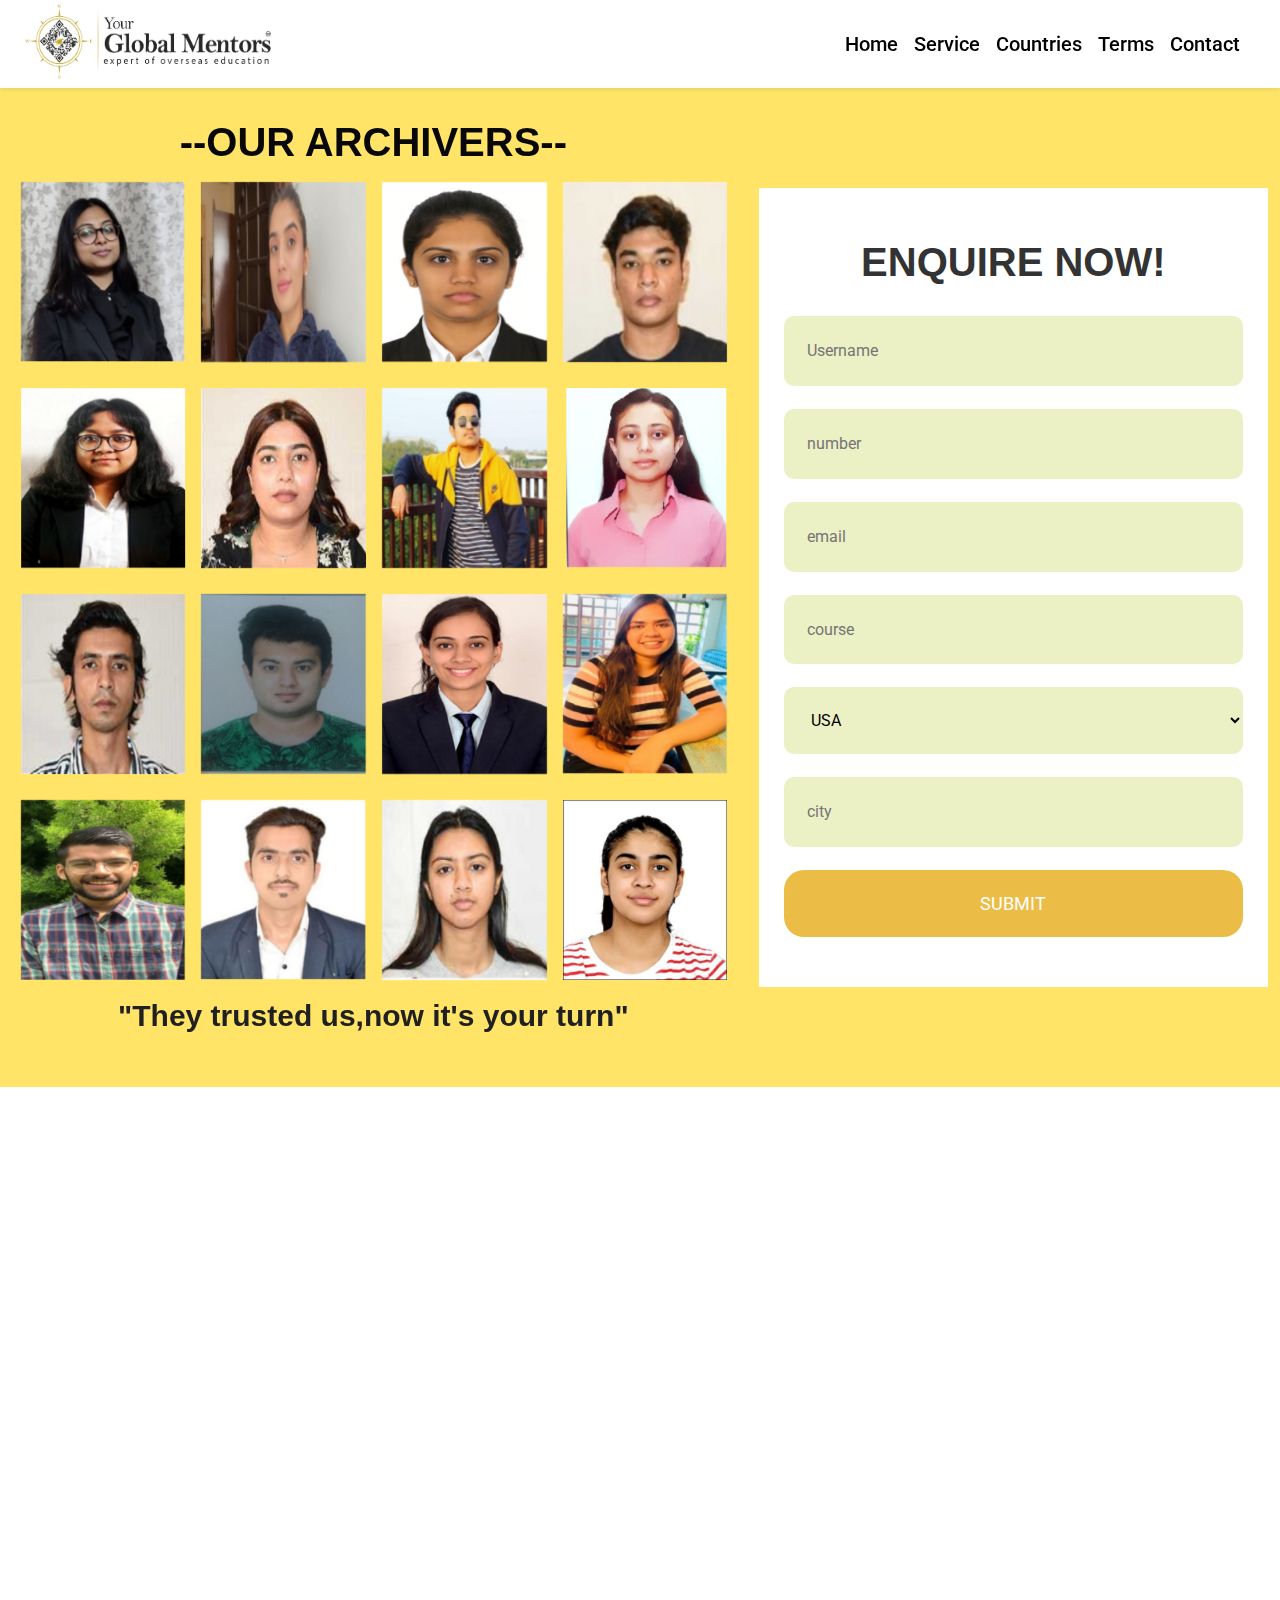
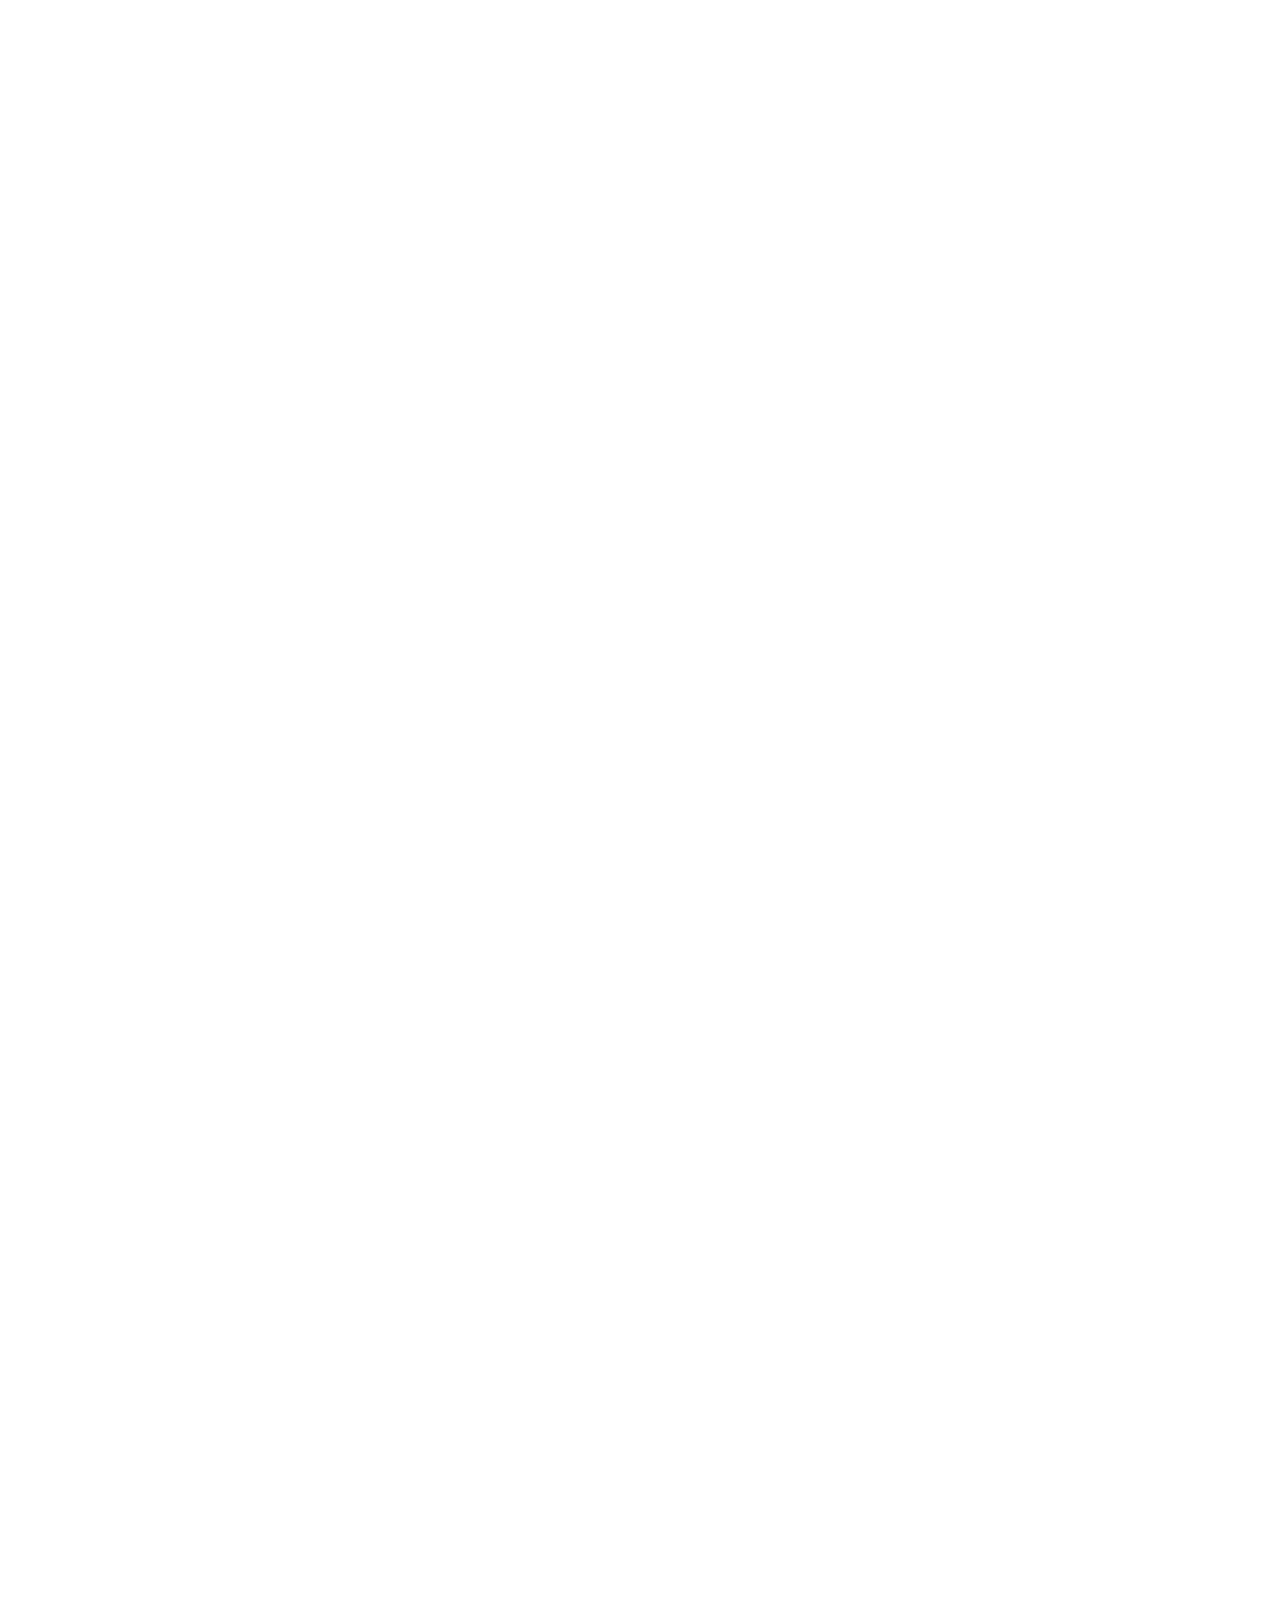
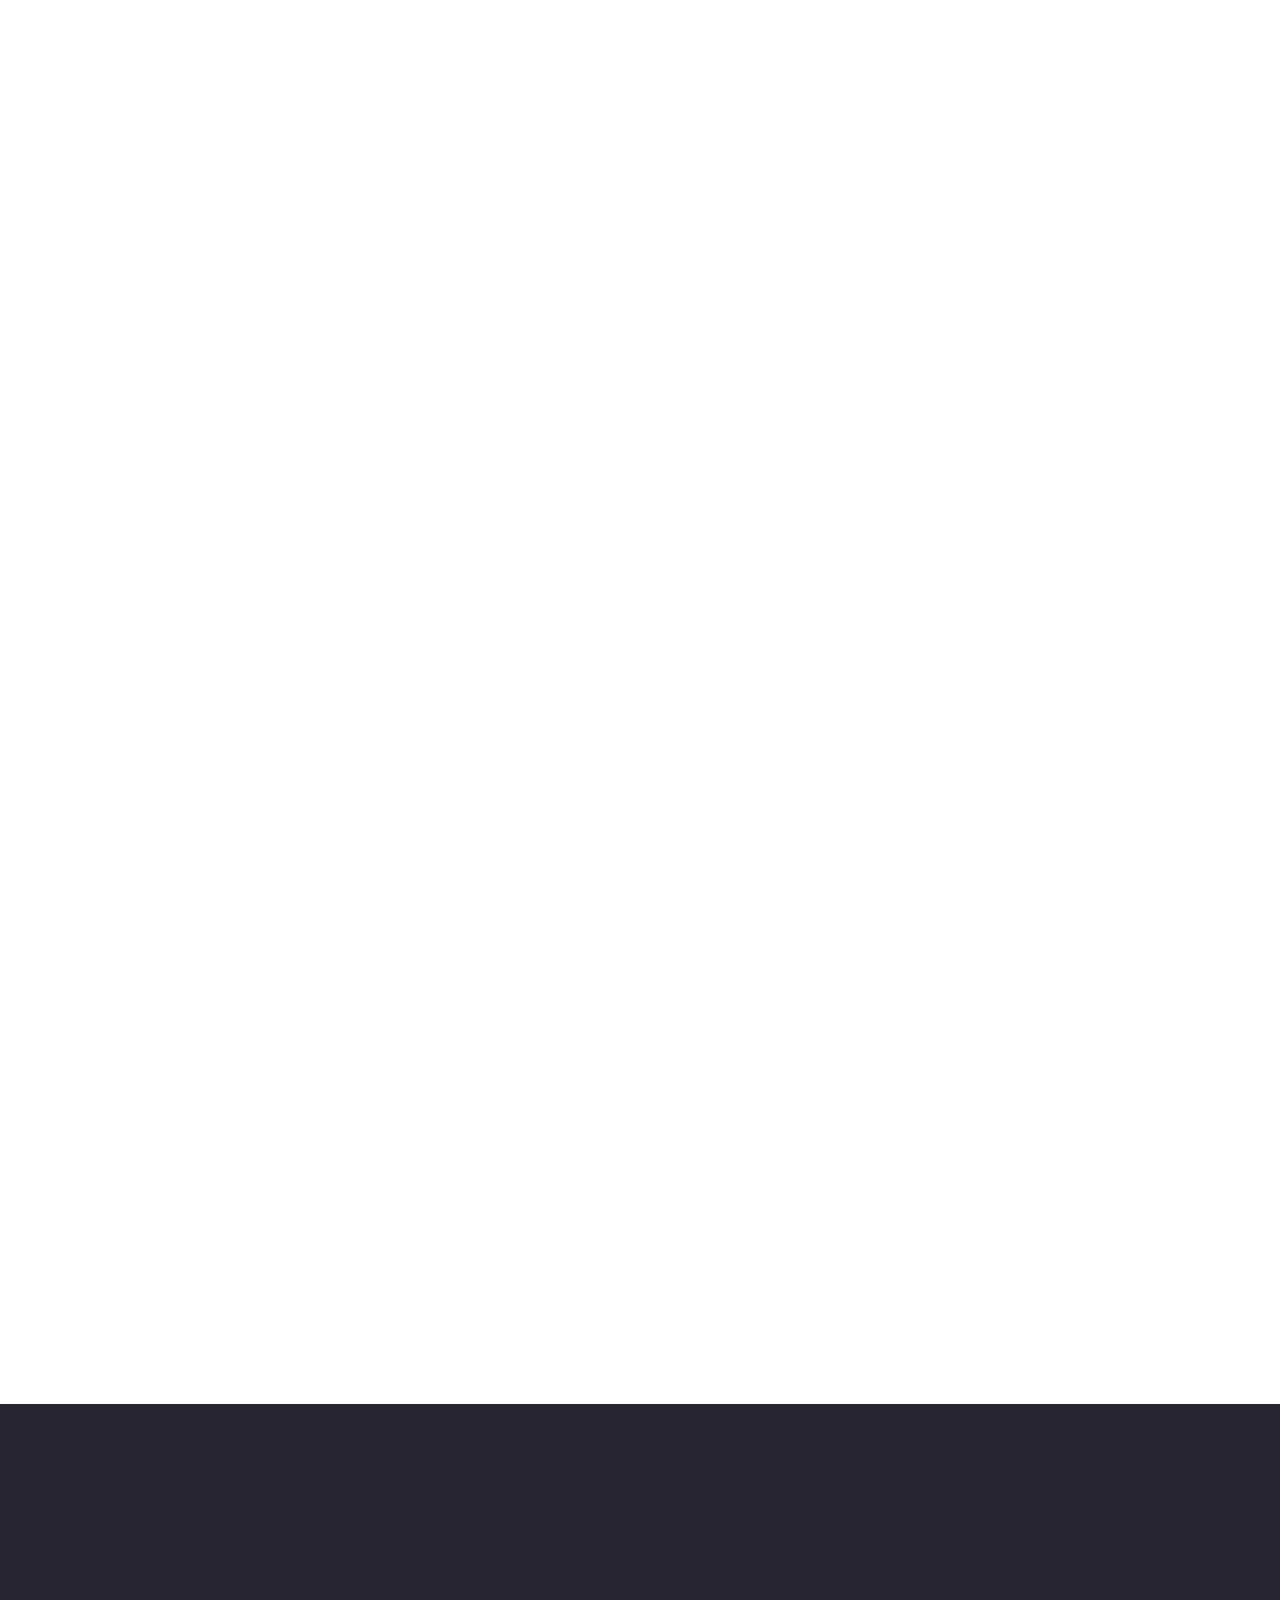
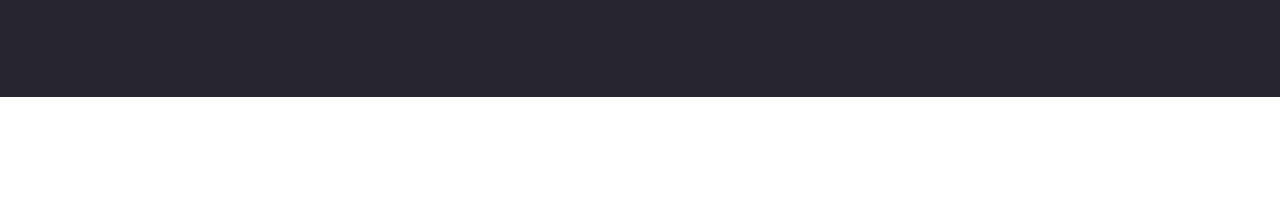
==== commit 9c3f77c2: "initial commit-12" ====
--- a/index.html
+++ b/index.html
@@ -18,6 +18,9 @@
     <script src="https://cdnjs.cloudflare.com/ajax/libs/jquery/3.3.1/jquery.min.js"></script>
     <script src="https://cdnjs.cloudflare.com/ajax/libs/OwlCarousel2/2.3.4/owl.carousel.min.js"></script>
 
+    <!-- aos -->
+    <script src="https://unpkg.com/aos@2.3.1/dist/aos.js"></script>
+    <link href="https://unpkg.com/aos@2.3.1/dist/aos.css" rel="stylesheet">
     <!-- Google Web Fonts -->
     <link rel="preconnect" href="https://fonts.gstatic.com">
     <link
@@ -40,7 +43,8 @@
 
 <body>
     <!-- Navbar Start -->
-    <nav class="navbar navbar-expand-lg bg-light  shadow-sm px-4 py-3 py-lg-0">
+    <nav class="navbar navbar-expand-lg bg-light  shadow-sm px-4 py-3 py-lg-0 " data-aos="fade-down"
+        data-aos-duration="2000">
         <a href="index.html" class="navbar-brand p-0 col-6">
 
             <h5><img src="images/ygm1.jpg" class="logo"></h5>
@@ -66,7 +70,8 @@
         <div class="container-fluid head-section">
             <div class="row justify-content-start" id="home">
 
-                <div class="col-lg-7 text-center text-lg-start archivers-section">
+                <div class="col-lg-7 text-center text-lg-start archivers-section" data-aos="fade-right"
+                    data-aos-duration="2500">
                     <h3>--OUR ARCHIVERS--</h3>
                     <div class="row">
                         <div class="contain">
@@ -526,7 +531,7 @@
                 </div>
                 <div class="col-lg-5">
 
-                    <div class="form">
+                    <div class="form" data-aos="fade-left" data-aos-duration="2500">
                         <h2>ENQUIRE NOW!</h2>
                         <form action="">
                             <input type="text" placeholder="Username" id="username">
@@ -562,8 +567,9 @@
     <!-- Scollarship section start-->
     <section class="Scollarship-section">
         <div class="container">
-            <h5><span>--YGM Scholarships Description--</span></h5>
-            <span> Having an international scholarship makes paying for the entire cost of studying abroad much easier.
+            <h5 data-aos="fade-down" data-aos-duration="1000"><span>--YGM Scholarships Description--</span></h5>
+            <span data-aos="fade-right" data-aos-duration="3000"> Having an international scholarship makes paying for
+                the entire cost of studying abroad much easier.
                 On the basis of various criteria, a number of foreign nations provide scholarships for Indian students
                 to study abroad. Several undergraduate scholarship programmes are available for Indian students in
                 addition to numerous master's and doctoral scholarship opportunities. Many qualified applicants lose out
@@ -576,13 +582,16 @@
                 News Portal and 65 more. Efforts are made by us continuously in this direction with the aim that no
                 student gets deprived of his dream to study abroad because of monetary challenges.</span>
 
-            <h6><span>Scholarships provided by Indian Government</span></h6>
-
-
-            <span>
-                The government provides financial aid to Indian students who want to pursue their aspirations of
-                studying abroad. Following are some of the popular scholarships provided by the Indian Government for
-                foreign education:</span>
+            <h6 data-aos="fade-left" data-aos-duration="3000"><span>Scholarships provided by Indian Government</span>
+            </h6>
+
+            <div class="zoom-up" data-aos="zoom-in"
+            data-aos-duration="3000">
+                <span>
+                    The government provides financial aid to Indian students who want to pursue their aspirations of
+                    studying abroad. Following are some of the popular scholarships provided by the Indian Government
+                    for
+                    foreign education:</span>
                 <ul>
                     <li>Fulbright-Nehru Master's Fellowships (Only for the USA)</li>
                     <li> Fulbright-Kalam Climate Fellowship (Only for the USA)</li>
@@ -596,136 +605,143 @@
                     <li>Narotam Sekhsaria Scholarship</li>
                 </ul>
                 <span>
-                Along with Scholarships provided by the Indian Government, Students can also access the scholarships
-                provided by the other countries. Several nations welcome international students for educational and
-                economic development and hence provide a number of scholarships to non-natives which also improves their
-                global relations. Mentioned below are the Scholarships provided by the top-most countries in terms of
-                education like The UK, The USA, Canada, Germany, Ireland, and New Zealand.
-            </span>
-
-            <h3><span>--Country Based Scollarship--</span></h3>
-            <div class="d-flex align-items-start box-section">
-                <div class="nav flex-column nav-pills me-3" id="v-pills-tab" role="tablist" aria-orientation="vertical">
-                    <button class="nav-link active" id="v-pills-UK-tab" data-bs-toggle="pill"
-                        data-bs-target="#v-pills-UK" type="button" role="tab" aria-controls="v-pills-UK"
-                        aria-selected="true">UK</button>
-                    <button class="nav-link" id="v-pills-USA-tab" data-bs-toggle="pill" data-bs-target="#v-pills-USA"
-                        type="button" role="tab" aria-controls="v-pills-USA" aria-selected="false">USA</button>
-                    <button class="nav-link" id="v-pills-Canada-tab" data-bs-toggle="pill"
-                        data-bs-target="#v-pills-Canada" type="button" role="tab" aria-controls="v-pills-Canada"
-                        aria-selected="false">Canada</button>
-                    <button class="nav-link" id="v-pills-Germany-tab" data-bs-toggle="pill"
-                        data-bs-target="#v-pills-Germany" type="button" role="tab" aria-controls="v-pills-Germany"
-                        aria-selected="false">Germany</button>
-                    <button class="nav-link" id="v-pills-New-Zealand-tab" data-bs-toggle="pill"
-                        data-bs-target="#v-pills-New-Zealand" type="button" role="tab"
-                        aria-controls="v-pills-New-Zealand" aria-selected="false">New Zealand</button>
-                    <button class="nav-link" id="v-pills-Ireland-tab" data-bs-toggle="pill"
-                        data-bs-target="#v-pills-Ireland" type="button" role="tab" aria-controls="v-pills-Ireland"
-                        aria-selected="false">Ireland</button>
-                    <button class="nav-link" id="v-pills-Australia-tab" data-bs-toggle="pill"
-                        data-bs-target="#v-pills-Australia" type="button" role="tab" aria-controls="v-pills-Australia"
-                        aria-selected="false">Australia</button>
-                </div>
-
-                <div class="tab-content" id="v-pills-tabContent">
-                    <div class="tab-pane fade show active" id="v-pills-UK" role="tabpanel"
-                        aria-labelledby="v-pills-UK-tab">
-                        <ul>
-                            <li>Chevening Scholarship</li>
-                            <li>Commonwealth Scholarship and Fellowship</li>
-                            <li> GREAT Scholarship</li>
-                            <li>Charles Wallace India Trust Scholarships (CWIT)</li>
-                            <li>Scotland Saltire Scholarships</li>
-                        </ul>
-                    </div>
-                    <div class="tab-pane fade" id="v-pills-USA" role="tabpanel" aria-labelledby="v-pills-USA-tab">
-                        <ul>
-                            <li>Rotary International Ambassadorial Scholarships</li>
-                            <li> SelfScore International Student Scholarship</li>
-                            <li> Chevron Scholarship</li>
-                            <li>Western Union Foundations Global Scholarship Program</li>
-                            <li> Global Students Scholarship</li>
-                            <li>Asian Women in Business</li>
-                            <li> Ivy Parker Memorial Scholarship</li>
-                            <li>RD Sethna Loan Scholarship</li>
-                        </ul>
-                    </div>
-                    <div class="tab-pane fade" id="v-pills-Canada" role="tabpanel" aria-labelledby="v-pills-Canada-tab">
-                        <h4>Government Scholarship</h4>
-                        <ul>
-                            <li>Banting Postdoctoral Fellowship</li>
-                            <li>Vanier Graduate Scholarships</li>
-                            <li> IDRC Research Awards</li>
-                            <li>Ontario Graduate Scholarships</li>
-                            <li>Quebec Provincial Government Scholarship</li>
-                            <li>Canada – ASEAN SEED</li>
-                        </ul>
-
-                        <h4> Non-Government Scholarships</h4>
-                        <ul>
-                            <li>Canada Memorial Scholarship</li>
-                            <li>Trudeau Scholarships and Fellowships</li>
-                            <li>Anne Vallee Ecological Fund</li>
-                    </div>
-                    <div class="tab-pane fade" id="v-pills-Germany" role="tabpanel"
-                        aria-labelledby="v-pills-Germany-tab">
-                        <h4>Government Scholarships</h4>
-                        <ul>
-                            <li>DAAD Scholarship</li>
-                            <li>Erasmus Scholarship Program</li>
-                        </ul>
-                        <h4>Non-Government Scholarships</h4>
-                        <ul>
-                            <li> Bayer Foundation Awards</li>
-                            <li> Heinrich Boll Foundation Scholarships</li>
-                            <li> Friedrich Ebert Stiftung Scholarship</li>
-                            <li> Konrad-Adenauer-Stiftung (KAS) Scholarships</li>
-                            <li> Marie Curie International Incoming Students Fellowships (IIF)</li>
-                            <li> Mawista Scholarship</li>
-                        </ul>
-                    </div>
-                    <div class="tab-pane fade" id="v-pills-New-Zealand" role="tabpanel"
-                        aria-labelledby="v-pills-New-Zealand-tab">
-                        <ul>
-                            <li> New Zealand International Undergraduate Fees Scholarships</li>
-                            <li> Commonwealth Scholarships</li>
-                            <li> New Zealand International Doctoral Research Scholarships (NZIDRS)</li>
-                            <li> New Zealand Commonwealth Scholarships</li>
-                            <li> New Zealand Excellence Awards (NZEA)</li>
-                            <li> NZ-GRADS New Zealand Global Research Alliance Doctoral Scholarship</li>
-                            <li> SEG Scholarship</li>
-                            <li> Palmerston North City Mayor's Goodwill Ambassador Scholarship</li>
-                        </ul>
-                    </div>
-                    <div class="tab-pane fade" id="v-pills-Ireland" role="tabpanel"
-                        aria-labelledby="v-pills-Ireland-tab">
-                        <ul>
-                            <li>Centenary Scholarship Program</li>
-                            <li> Central Bank of Ireland Undergraduate Scholarships for International Students</li>
-                            <li> NUI Galway International Students Scholarships</li>
-                            <li> India Undergraduate Scholarships- Trinity College Dublin</li>
-                            <li> Government of Ireland Scholarships</li>
-                            <li> The Walsh Fellowships</li>
-                            <li> Irish Research Council Scholarships</li>
-                        </ul>
-                    </div>
-                    <div class="tab-pane fade" id="v-pills-Australia" role="tabpanel"
-                        aria-labelledby="v-pills-Australia-tab">
-                        <ul>
-                            <li>Australia Awards Scholarships (AAS) for bachelors, masters and doctoral courses</li>
-                            <li> Endeavour PG Scholarship Award</li>
-                            <li> International PG Research Scholarship Award</li>
-                            <li> Indo-Australia S&T Visiting Fellowship Programme</li>
-                            <li> Australia-India Strategic Research Fund]</li>
-                            <li> Australia International Postgraduate Research Scholarships (IPRS)</li>
-                        </ul>
-                    </div>
-                </div>
+                    Along with Scholarships provided by the Indian Government, Students can also access the scholarships
+                    provided by the other countries. Several nations welcome international students for educational and
+                    economic development and hence provide a number of scholarships to non-natives which also improves
+                    their
+                    global relations. Mentioned below are the Scholarships provided by the top-most countries in terms
+                    of
+                    education like The UK, The USA, Canada, Germany, Ireland, and New Zealand.
+                </span>
+</div>
+                <h3 data-aos="fade-down"
+                data-aos-duration="3000"><span>--Country Based Scollarship--</span></h3>
+                <div class="d-flex align-items-start box-section" data-aos="zoom-in"
+                data-aos-duration="1000">
+                    <div class="nav flex-column nav-pills me-3" id="v-pills-tab" role="tablist"
+                        aria-orientation="vertical">
+                        <button class="nav-link active" id="v-pills-UK-tab" data-bs-toggle="pill"
+                            data-bs-target="#v-pills-UK" type="button" role="tab" aria-controls="v-pills-UK"
+                            aria-selected="true">UK</button>
+                        <button class="nav-link" id="v-pills-USA-tab" data-bs-toggle="pill"
+                            data-bs-target="#v-pills-USA" type="button" role="tab" aria-controls="v-pills-USA"
+                            aria-selected="false">USA</button>
+                        <button class="nav-link" id="v-pills-Canada-tab" data-bs-toggle="pill"
+                            data-bs-target="#v-pills-Canada" type="button" role="tab" aria-controls="v-pills-Canada"
+                            aria-selected="false">Canada</button>
+                        <button class="nav-link" id="v-pills-Germany-tab" data-bs-toggle="pill"
+                            data-bs-target="#v-pills-Germany" type="button" role="tab" aria-controls="v-pills-Germany"
+                            aria-selected="false">Germany</button>
+                        <button class="nav-link" id="v-pills-New-Zealand-tab" data-bs-toggle="pill"
+                            data-bs-target="#v-pills-New-Zealand" type="button" role="tab"
+                            aria-controls="v-pills-New-Zealand" aria-selected="false">New Zealand</button>
+                        <button class="nav-link" id="v-pills-Ireland-tab" data-bs-toggle="pill"
+                            data-bs-target="#v-pills-Ireland" type="button" role="tab" aria-controls="v-pills-Ireland"
+                            aria-selected="false">Ireland</button>
+                        <button class="nav-link" id="v-pills-Australia-tab" data-bs-toggle="pill"
+                            data-bs-target="#v-pills-Australia" type="button" role="tab"
+                            aria-controls="v-pills-Australia" aria-selected="false">Australia</button>
+                    </div>
+
+                    <div class="tab-content" id="v-pills-tabContent">
+                        <div class="tab-pane fade show active" id="v-pills-UK" role="tabpanel"
+                            aria-labelledby="v-pills-UK-tab">
+                            <ul>
+                                <li>Chevening Scholarship</li>
+                                <li>Commonwealth Scholarship and Fellowship</li>
+                                <li> GREAT Scholarship</li>
+                                <li>Charles Wallace India Trust Scholarships (CWIT)</li>
+                                <li>Scotland Saltire Scholarships</li>
+                            </ul>
+                        </div>
+                        <div class="tab-pane fade" id="v-pills-USA" role="tabpanel" aria-labelledby="v-pills-USA-tab">
+                            <ul>
+                                <li>Rotary International Ambassadorial Scholarships</li>
+                                <li> SelfScore International Student Scholarship</li>
+                                <li> Chevron Scholarship</li>
+                                <li>Western Union Foundations Global Scholarship Program</li>
+                                <li> Global Students Scholarship</li>
+                                <li>Asian Women in Business</li>
+                                <li> Ivy Parker Memorial Scholarship</li>
+                                <li>RD Sethna Loan Scholarship</li>
+                            </ul>
+                        </div>
+                        <div class="tab-pane fade" id="v-pills-Canada" role="tabpanel"
+                            aria-labelledby="v-pills-Canada-tab">
+                            <h4>Government Scholarship</h4>
+                            <ul>
+                                <li>Banting Postdoctoral Fellowship</li>
+                                <li>Vanier Graduate Scholarships</li>
+                                <li> IDRC Research Awards</li>
+                                <li>Ontario Graduate Scholarships</li>
+                                <li>Quebec Provincial Government Scholarship</li>
+                                <li>Canada – ASEAN SEED</li>
+                            </ul>
+
+                            <h4> Non-Government Scholarships</h4>
+                            <ul>
+                                <li>Canada Memorial Scholarship</li>
+                                <li>Trudeau Scholarships and Fellowships</li>
+                                <li>Anne Vallee Ecological Fund</li>
+                        </div>
+                        <div class="tab-pane fade" id="v-pills-Germany" role="tabpanel"
+                            aria-labelledby="v-pills-Germany-tab">
+                            <h4>Government Scholarships</h4>
+                            <ul>
+                                <li>DAAD Scholarship</li>
+                                <li>Erasmus Scholarship Program</li>
+                            </ul>
+                            <h4>Non-Government Scholarships</h4>
+                            <ul>
+                                <li> Bayer Foundation Awards</li>
+                                <li> Heinrich Boll Foundation Scholarships</li>
+                                <li> Friedrich Ebert Stiftung Scholarship</li>
+                                <li> Konrad-Adenauer-Stiftung (KAS) Scholarships</li>
+                                <li> Marie Curie International Incoming Students Fellowships (IIF)</li>
+                                <li> Mawista Scholarship</li>
+                            </ul>
+                        </div>
+                        <div class="tab-pane fade" id="v-pills-New-Zealand" role="tabpanel"
+                            aria-labelledby="v-pills-New-Zealand-tab">
+                            <ul>
+                                <li> New Zealand International Undergraduate Fees Scholarships</li>
+                                <li> Commonwealth Scholarships</li>
+                                <li> New Zealand International Doctoral Research Scholarships (NZIDRS)</li>
+                                <li> New Zealand Commonwealth Scholarships</li>
+                                <li> New Zealand Excellence Awards (NZEA)</li>
+                                <li> NZ-GRADS New Zealand Global Research Alliance Doctoral Scholarship</li>
+                                <li> SEG Scholarship</li>
+                                <li> Palmerston North City Mayor's Goodwill Ambassador Scholarship</li>
+                            </ul>
+                        </div>
+                        <div class="tab-pane fade" id="v-pills-Ireland" role="tabpanel"
+                            aria-labelledby="v-pills-Ireland-tab">
+                            <ul>
+                                <li>Centenary Scholarship Program</li>
+                                <li> Central Bank of Ireland Undergraduate Scholarships for International Students</li>
+                                <li> NUI Galway International Students Scholarships</li>
+                                <li> India Undergraduate Scholarships- Trinity College Dublin</li>
+                                <li> Government of Ireland Scholarships</li>
+                                <li> The Walsh Fellowships</li>
+                                <li> Irish Research Council Scholarships</li>
+                            </ul>
+                        </div>
+                        <div class="tab-pane fade" id="v-pills-Australia" role="tabpanel"
+                            aria-labelledby="v-pills-Australia-tab">
+                            <ul>
+                                <li>Australia Awards Scholarships (AAS) for bachelors, masters and doctoral courses</li>
+                                <li> Endeavour PG Scholarship Award</li>
+                                <li> International PG Research Scholarship Award</li>
+                                <li> Indo-Australia S&T Visiting Fellowship Programme</li>
+                                <li> Australia-India Strategic Research Fund]</li>
+                                <li> Australia International Postgraduate Research Scholarships (IPRS)</li>
+                            </ul>
+                        </div>
+                    </div>
+                </div>
+
+
             </div>
-
-
-        </div>
 
     </section>
     <!-- Scollarship section end-->
@@ -734,9 +750,11 @@
     <!-- Services Start -->
     <div class="container-fluid Service-section py-5" id="Service-section">
         <div class="container py-5">
-            <h6><span>-- OUR SERVICES --</span></h6>
+            <h6 data-aos="fade-down"
+            data-aos-duration="2000"><span>-- OUR SERVICES --</span></h6>
             <div class="container">
-                <ul class="nav nav-pills mb-3" id="pills-tab" role="tablist">
+                <ul class="nav nav-pills mb-3" id="pills-tab" role="tablist" data-aos="zoom-in"
+                data-aos-duration="1000">
                     <li class="nav-item" role="presentation">
                         <button class="nav-link active" id="pills-All-tab" data-bs-toggle="pill"
                             data-bs-target="#pills-All" type="button" role="tab" aria-controls="pills-All"
@@ -759,7 +777,8 @@
                 <div class="tab-pane fade show active" id="pills-All" role="tabpanel" aria-labelledby="pills-All-tab">
                     <div class="container">
                         <div class="row gy-4 gx-3">
-                            <div class="col-lg-4 col-md-6 pt-5">
+                            <div class="col-lg-4 col-md-6 pt-5" data-aos="fade-left"
+     data-aos-duration="1000">
                                 <div
                                     class="service-item d-flex flex-column align-items-center justify-content-center text-center  pt-0">
                                     <div class="service-icon p-3">
@@ -768,7 +787,8 @@
                                     <h3 class="mt-5"><img src="images/Services/IELTS.png"></h3>
                                 </div>
                             </div>
-                            <div class="col-lg-4 col-md-6 pt-5">
+                            <div class="col-lg-4 col-md-6 pt-5" data-aos="fade-left"
+     data-aos-duration="2000">
                                 <div
                                     class="service-item d-flex flex-column align-items-center justify-content-center text-center  pt-0">
                                     <div class="service-icon p-3">
@@ -777,7 +797,8 @@
                                     <h3 class="mt-5"><img src="images/Services/toelf.png"></h3>
                                 </div>
                             </div>
-                            <div class="col-lg-4 col-md-6 pt-5">
+                            <div class="col-lg-4 col-md-6 pt-5" data-aos="fade-left"
+     data-aos-duration="3000">
                                 <div
                                     class="service-item d-flex flex-column align-items-center justify-content-center text-center  pt-0">
                                     <div class="service-icon p-3">
@@ -786,7 +807,8 @@
                                     <h3 class="mt-5"><img src="images/Services/PTE.png"></h3>
                                 </div>
                             </div>
-                            <div class="col-lg-4 col-md-6 pt-5">
+                            <div class="col-lg-4 col-md-6 pt-5" data-aos="fade-right"
+     data-aos-duration="3000">
                                 <div
                                     class="service-item d-flex flex-column align-items-center justify-content-center text-center pt-0">
                                     <div class="service-icon p-3">
@@ -795,7 +817,8 @@
                                     <h3 class="mt-5"><img src="images/Services/gmat.png"></h3>
                                 </div>
                             </div>
-                            <div class="col-lg-4 col-md-6 pt-5">
+                            <div class="col-lg-4 col-md-6 pt-5" data-aos="fade-right"
+     data-aos-duration="2000">
                                 <div
                                     class="service-item d-flex flex-column align-items-center justify-content-center text-center pt-0">
                                     <div class="service-icon p-3">
@@ -804,7 +827,8 @@
                                     <h3 class="mt-5"><img src="images/Services/GRE.png"></h3>
                                 </div>
                             </div>
-                            <div class="col-lg-4 col-md-6 pt-5">
+                            <div class="col-lg-4 col-md-6 pt-5" data-aos="fade-right"
+     data-aos-duration="1000">
                                 <div
                                     class="service-item d-flex flex-column align-items-center justify-content-center text-center pt-0">
                                     <div class="service-icon p-3">
@@ -813,7 +837,8 @@
                                     <h3 class="mt-5"><img src="images/Services/SAT.png"></h3>
                                 </div>
                             </div>
-                            <div class="col-lg-4 col-md-6 pt-5">
+                            <div class="col-lg-4 col-md-6 pt-5" data-aos="fade-left"
+     data-aos-duration="1000">
                                 <div
                                     class="service-item d-flex flex-column align-items-center justify-content-center text-center pt-0">
                                     <div class="service-icon p-3">
@@ -822,7 +847,8 @@
                                     <h3 class="mt-5"><img src="images/Services/ACT.png"></h3>
                                 </div>
                             </div>
-                            <div class="col-lg-4 col-md-6 pt-5">
+                            <div class="col-lg-4 col-md-6 pt-5" data-aos="fade-left"
+     data-aos-duration="2000">
                                 <div
                                     class="service-item d-flex flex-column align-items-center justify-content-center text-center p-5 pt-0">
                                     <div class="service-icon p-3">
@@ -831,7 +857,8 @@
                                     <h3 class="mt-5">Application</h3>
                                 </div>
                             </div>
-                            <div class="col-lg-4 col-md-6 pt-5">
+                            <div class="col-lg-4 col-md-6 pt-5" data-aos="fade-left"
+     data-aos-duration="3000">
                                 <div
                                     class="service-item d-flex flex-column align-items-center justify-content-center text-center p-5 pt-0">
                                     <div class="service-icon p-3">
@@ -840,7 +867,8 @@
                                     <h3 class="mt-5">Viva Process</h3>
                                 </div>
                             </div>
-                            <div class="col-lg-4 col-md-6 pt-5">
+                            <div class="col-lg-4 col-md-6 pt-5" data-aos="fade-right"
+     data-aos-duration="3000">
                                 <div
                                     class="service-item d-flex flex-column align-items-center justify-content-center text-center p-5 pt-0">
                                     <div class="service-icon p-3">
@@ -849,7 +877,8 @@
                                     <h3 class="mt-5">Education-Loan</h3>
                                 </div>
                             </div>
-                            <div class="col-lg-4 col-md-6 pt-5">
+                            <div class="col-lg-4 col-md-6 pt-5" data-aos="fade-right"
+     data-aos-duration="2000">
                                 <div
                                     class="service-item d-flex flex-column align-items-center justify-content-center text-center p-5 pt-0">
                                     <div class="service-icon p-3">
@@ -858,7 +887,8 @@
                                     <h3 class="mt-5">SOP</h3>
                                 </div>
                             </div>
-                            <div class="col-lg-4 col-md-6 pt-5">
+                            <div class="col-lg-4 col-md-6 pt-5" data-aos="fade-right"
+     data-aos-duration="1000">
                                 <div
                                     class="service-item d-flex flex-column align-items-center justify-content-center text-center p-5 pt-0">
                                     <div class="service-icon p-3">
@@ -875,7 +905,8 @@
                     aria-labelledby="pills-Preparations-tab">
                     <div class="container">
                         <div class="row gy-4 gx-3">
-                            <div class="col-lg-4 col-md-6 pt-5">
+                            <div class="col-lg-4 col-md-6 pt-5" data-aos="fade-left"
+     data-aos-duration="1000">
                                 <div
                                     class="service-item d-flex flex-column align-items-center justify-content-center text-center  pt-0">
                                     <div class="service-icon p-3">
@@ -884,7 +915,8 @@
                                     <h3 class="mt-5"><img src="images/Services/IELTS.png"></h3>
                                 </div>
                             </div>
-                            <div class="col-lg-4 col-md-6 pt-5">
+                            <div class="col-lg-4 col-md-6 pt-5" data-aos="fade-left"
+     data-aos-duration="2000">
                                 <div
                                     class="service-item d-flex flex-column align-items-center justify-content-center text-center  pt-0">
                                     <div class="service-icon p-3">
@@ -893,7 +925,8 @@
                                     <h3 class="mt-5"><img src="images/Services/toelf.png"></h3>
                                 </div>
                             </div>
-                            <div class="col-lg-4 col-md-6 pt-5">
+                            <div class="col-lg-4 col-md-6 pt-5" data-aos="fade-left"
+     data-aos-duration="3000">
                                 <div
                                     class="service-item d-flex flex-column align-items-center justify-content-center text-center  pt-0">
                                     <div class="service-icon p-3">
@@ -902,7 +935,8 @@
                                     <h3 class="mt-5"><img src="images/Services/PTE.png"></h3>
                                 </div>
                             </div>
-                            <div class="col-lg-4 col-md-6 pt-5">
+                            <div class="col-lg-4 col-md-6 pt-5"data-aos="fade-right"
+     data-aos-duration="3000">
                                 <div
                                     class="service-item d-flex flex-column align-items-center justify-content-center text-center pt-0">
                                     <div class="service-icon p-3">
@@ -911,7 +945,8 @@
                                     <h3 class="mt-5"><img src="images/Services/gmat.png"></h3>
                                 </div>
                             </div>
-                            <div class="col-lg-4 col-md-6 pt-5">
+                            <div class="col-lg-4 col-md-6 pt-5"data-aos="fade-right"
+     data-aos-duration="2000">
                                 <div
                                     class="service-item d-flex flex-column align-items-center justify-content-center text-center pt-0">
                                     <div class="service-icon p-3">
@@ -920,7 +955,8 @@
                                     <h3 class="mt-5"><img src="images/Services/GRE.png"></h3>
                                 </div>
                             </div>
-                            <div class="col-lg-4 col-md-6 pt-5">
+                            <div class="col-lg-4 col-md-6 pt-5"data-aos="fade-right"
+     data-aos-duration="1000">
                                 <div
                                     class="service-item d-flex flex-column align-items-center justify-content-center text-center pt-0">
                                     <div class="service-icon p-3">
@@ -929,7 +965,8 @@
                                     <h3 class="mt-5"><img src="images/Services/SAT.png"></h3>
                                 </div>
                             </div>
-                            <div class="col-lg-4 col-md-6 pt-5">
+                            <div class="col-lg-4 col-md-6 pt-5" data-aos="fade-right"
+                            data-aos-duration="1000">
                                 <div
                                     class="service-item d-flex flex-column align-items-center justify-content-center text-center pt-0">
                                     <div class="service-icon p-3">
@@ -946,7 +983,8 @@
                 <div class="tab-pane fade" id="pills-Expers-In" role="tabpanel" aria-labelledby="pills-Expers-In-tab">
                     <div class="container">
                         <div class="row gy-4 gx-3">
-                            <div class="col-lg-4 col-md-6 pt-5">
+                            <div class="col-lg-4 col-md-6 pt-5" data-aos="fade-left"
+     data-aos-duration="1000">
                                 <div
                                     class="service-item d-flex flex-column align-items-center justify-content-center text-center p-5 pt-0">
                                     <div class="service-icon p-3">
@@ -955,7 +993,8 @@
                                     <h3 class="mt-5">Application</h3>
                                 </div>
                             </div>
-                            <div class="col-lg-4 col-md-6 pt-5">
+                            <div class="col-lg-4 col-md-6 pt-5" data-aos="fade-left"
+     data-aos-duration="2000">
                                 <div
                                     class="service-item d-flex flex-column align-items-center justify-content-center text-center p-5 pt-0">
                                     <div class="service-icon p-3">
@@ -964,7 +1003,8 @@
                                     <h3 class="mt-5">Viva Process</h3>
                                 </div>
                             </div>
-                            <div class="col-lg-4 col-md-6 pt-5">
+                            <div class="col-lg-4 col-md-6 pt-5" data-aos="fade-left"
+     data-aos-duration="3000">
                                 <div
                                     class="service-item d-flex flex-column align-items-center justify-content-center text-center p-5 pt-0">
                                     <div class="service-icon p-3">
@@ -973,7 +1013,8 @@
                                     <h3 class="mt-5">Education</h3>
                                 </div>
                             </div>
-                            <div class="col-lg-4 col-md-6 pt-5">
+                            <div class="col-lg-4 col-md-6 pt-5" data-aos="fade-right"
+     data-aos-duration="3000">
                                 <div
                                     class="service-item d-flex flex-column align-items-center justify-content-center text-center p-5 pt-0">
                                     <div class="service-icon p-3">
@@ -982,7 +1023,8 @@
                                     <h3 class="mt-5">Loan</h3>
                                 </div>
                             </div>
-                            <div class="col-lg-4 col-md-6 pt-5">
+                            <div class="col-lg-4 col-md-6 pt-5" data-aos="fade-right"
+     data-aos-duration="2000">
                                 <div
                                     class="service-item d-flex flex-column align-items-center justify-content-center text-center p-5 pt-0">
                                     <div class="service-icon p-3">
@@ -991,7 +1033,8 @@
                                     <h3 class="mt-5">SOP</h3>
                                 </div>
                             </div>
-                            <div class="col-lg-4 col-md-6 pt-5">
+                            <div class="col-lg-4 col-md-6 pt-5" data-aos="fade-right"
+     data-aos-duration="1000">
                                 <div
                                     class="service-item d-flex flex-column align-items-center justify-content-center text-center p-5 pt-0">
                                     <div class="service-icon p-3">
@@ -1015,9 +1058,11 @@
 
     <section class="country-section ">
         <div class=" heading-design container" data-aos="fade-up" data-aos-duration="1000">
-            <h2 class="p-5"><span>--COUNTRIES--</span></h2>
-
-            <div class="owl-carousel owl-theme">
+            <h2 class="p-5" data-aos="fade-down"
+            data-aos-duration="2000"><span>--COUNTRIES--</span></h2>
+
+            <div class="owl-carousel owl-theme" data-aos="zoom-in"
+            data-aos-duration="3000">
                 <div class="item container" id="country">
                     <div class="row">
                         <img class="col-md-6" src="images/canada.png">
@@ -1125,7 +1170,8 @@
 
     <!-- Footer Start -->
     <div class="container-fluid bg-dark bg-footer text-light " id="contact">
-        <div class="container py-5">
+        <div class="container py-5" data-aos="fade-up"
+        data-aos-duration="3000">
             <div class="row g-5">
                 <div class="col-lg-4 col-md-6">
                     <h4 class="text-primary1">HEAD OFFICE</h4>
@@ -1169,7 +1215,8 @@
             </div>
         </div>
     </div>
-    <div class="container-fluid bg-primary text-dark py-4">
+    <div class="container-fluid bg-primary text-dark py-4" data-aos="fade-right"
+    data-aos-duration="3000">
         <div class="container">
             <div class="row g-0">
                 <div class="col text-center">
@@ -1276,6 +1323,9 @@
                 }
             }
         })
+
+        AOS.init();
+
     </script>
 
 
--- a/css/style.css
+++ b/css/style.css
@@ -402,14 +402,6 @@
 
 }
 
-.Service-section .nav .nav-item button:hover {
-    color: var(--primary);
-    font-size: 40px;
-    font-weight: 700;
-    font-family: 'Times New Roman', Times, serif;
-
-}
-
 .nav-pills .nav-link.active {
     color: var(--primary) !important;
     background-color: transparent;
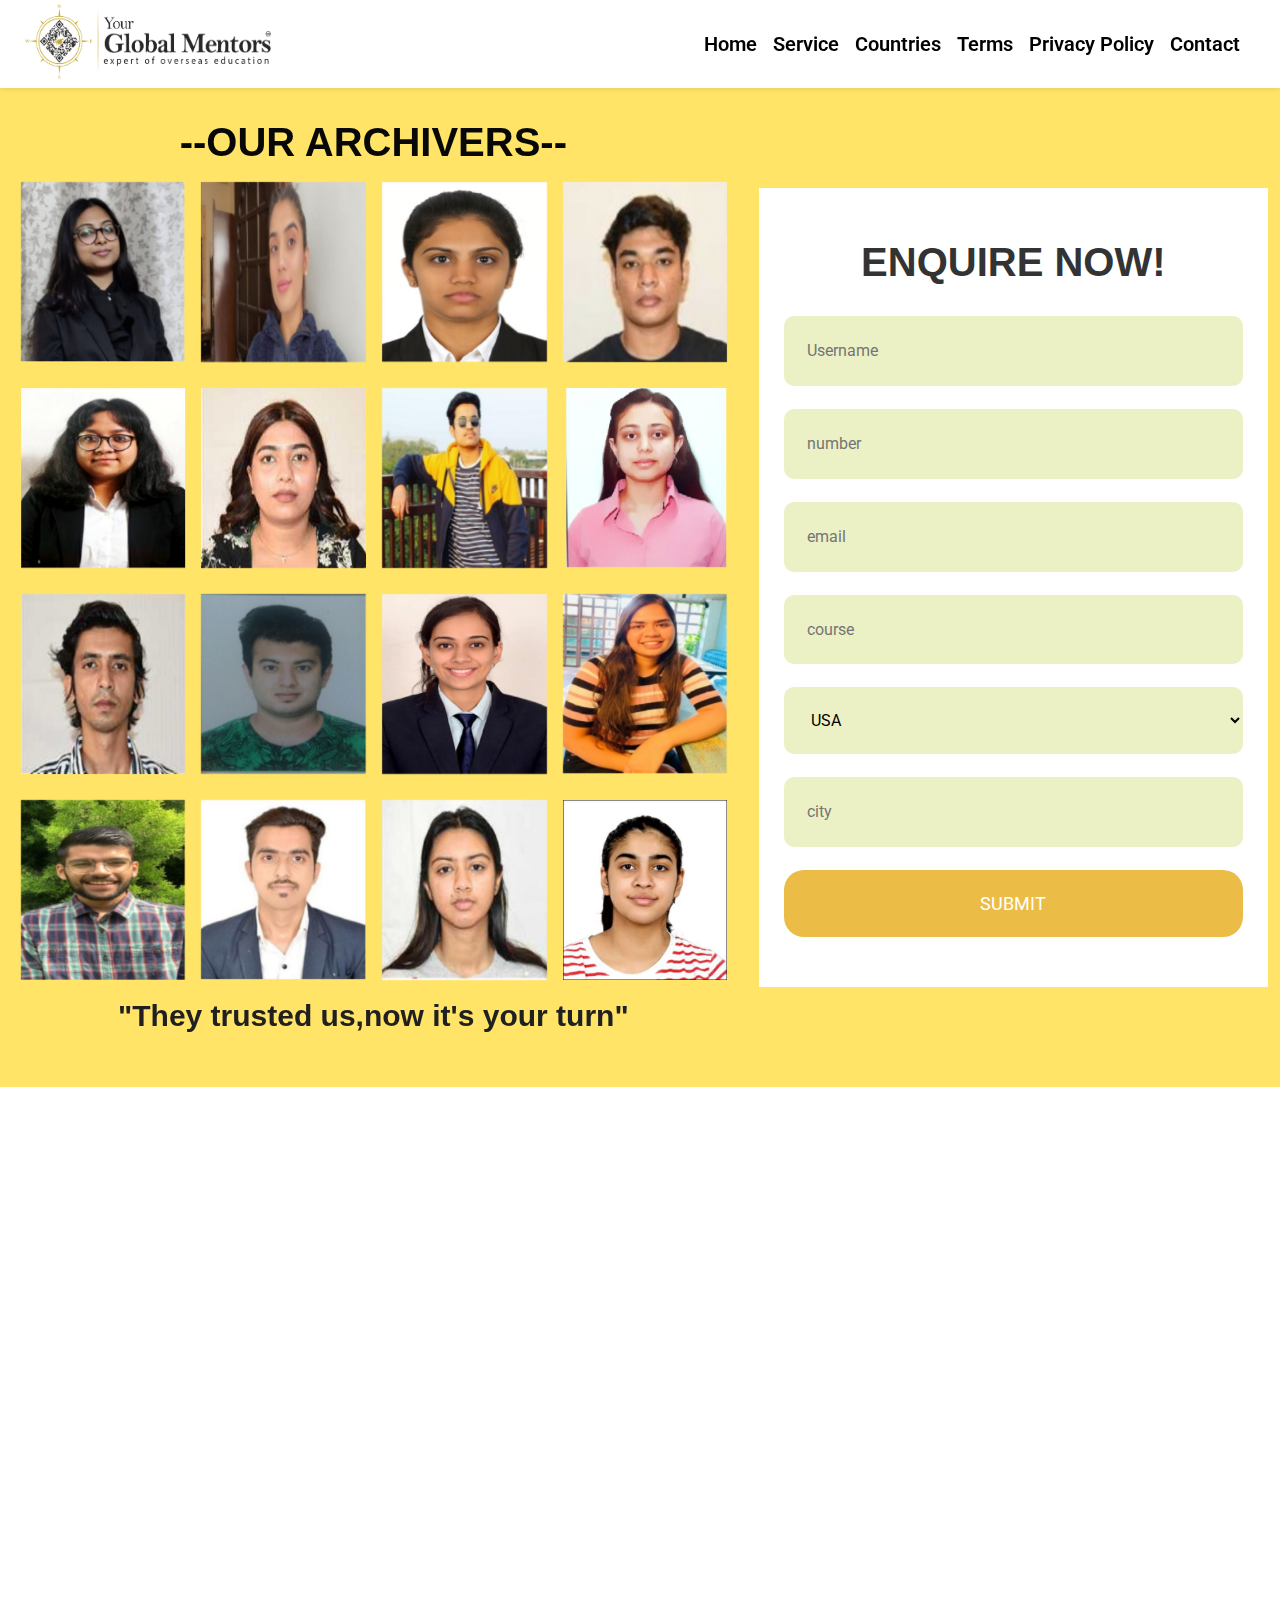
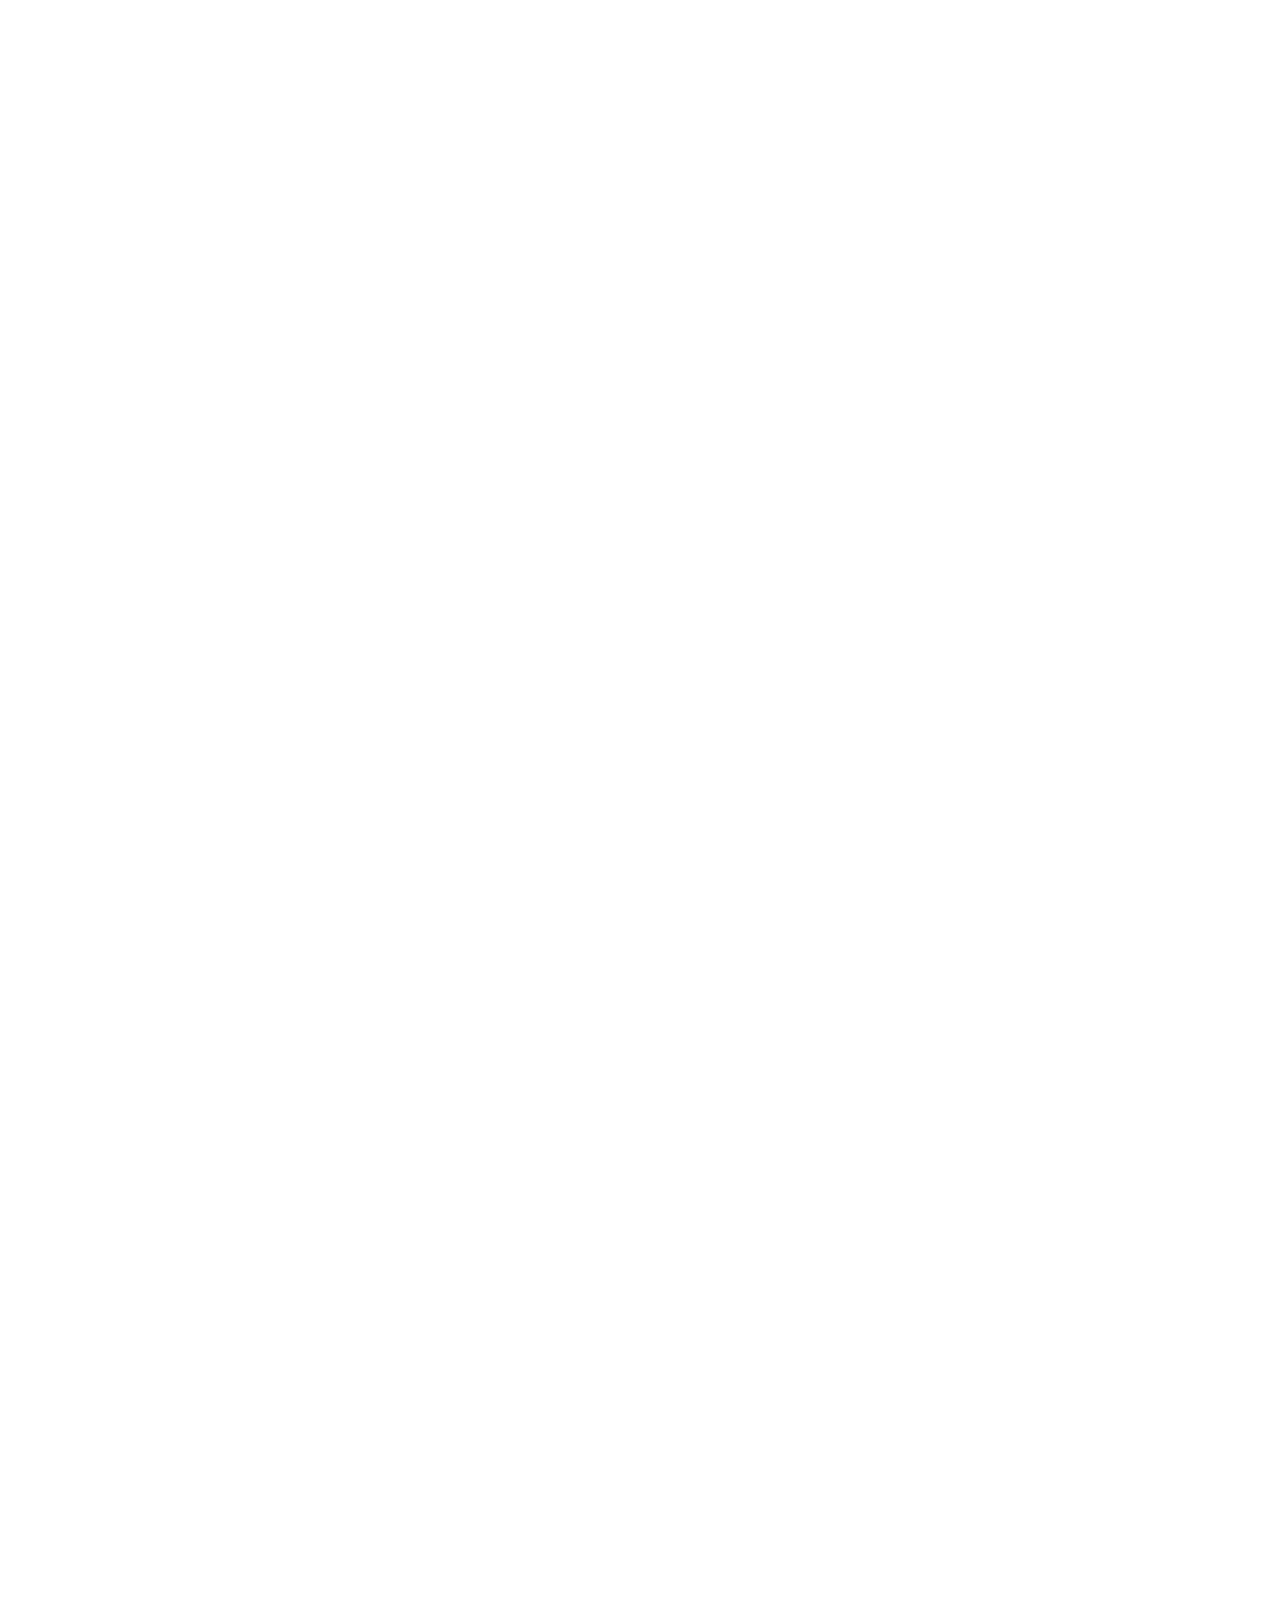
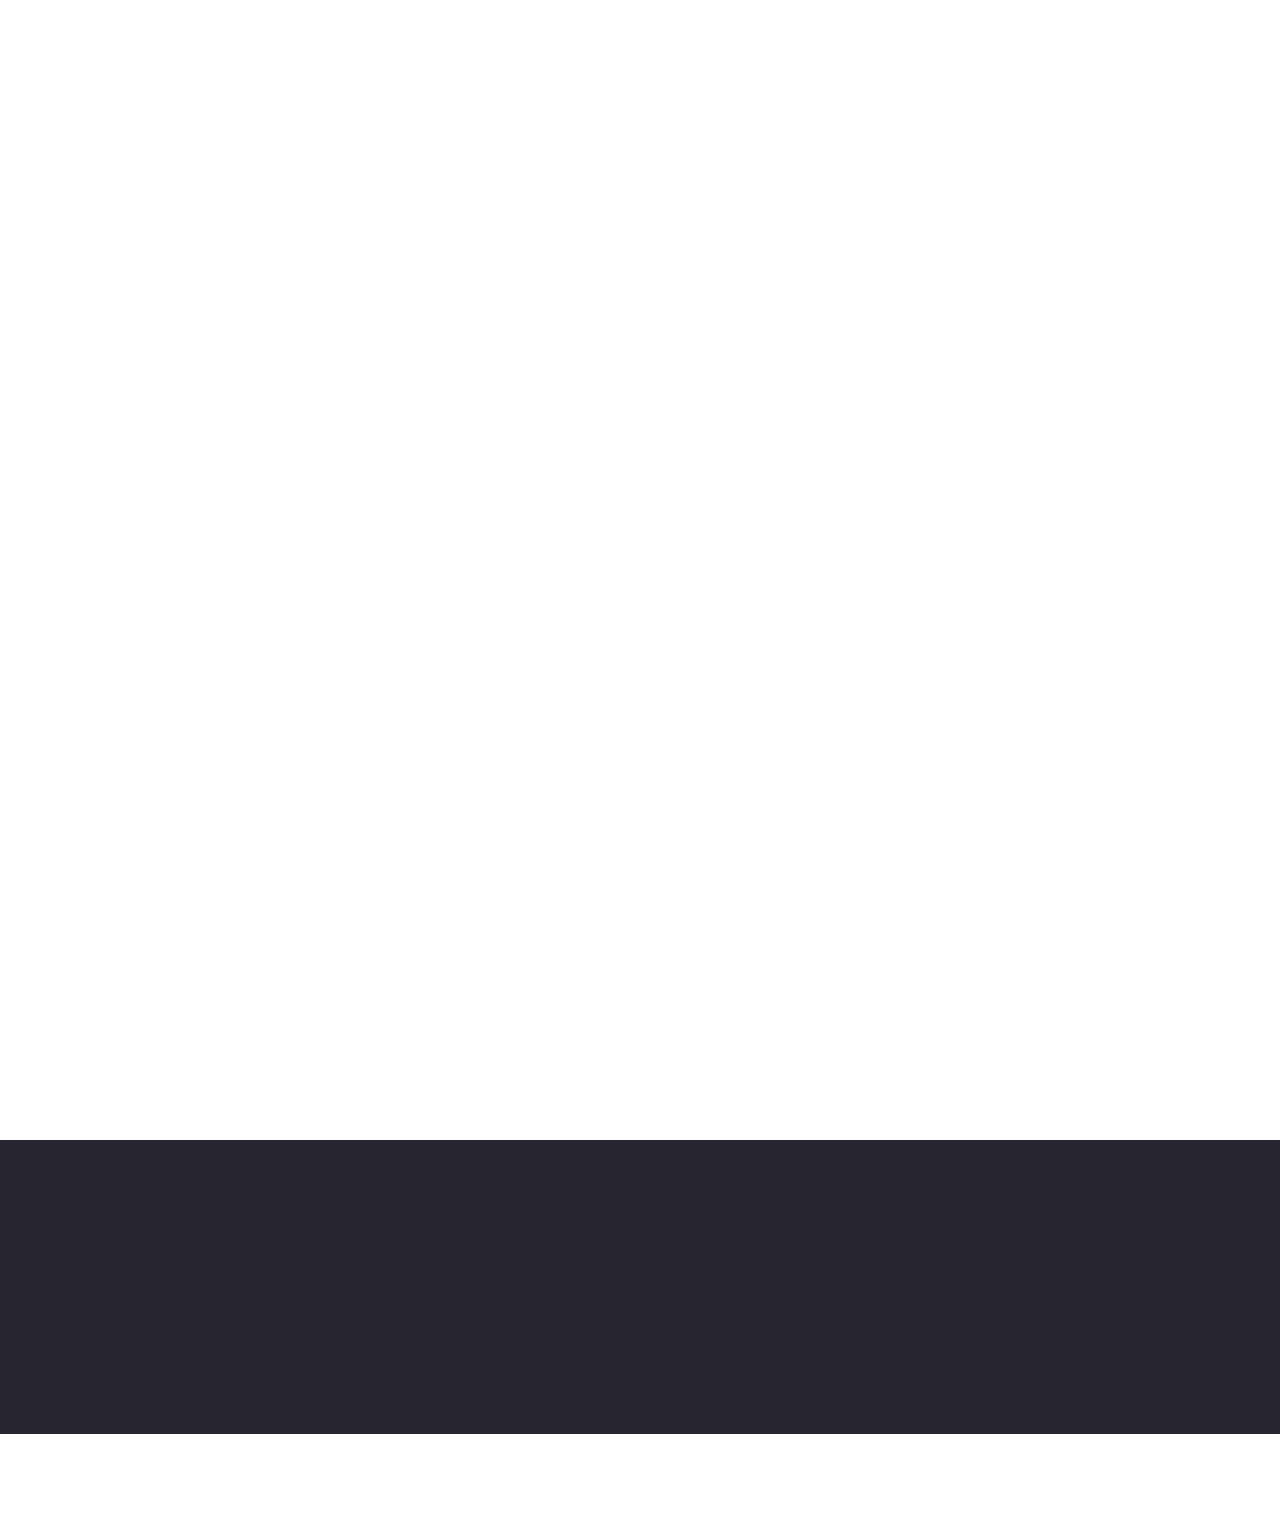
==== commit bd0ee6d3: "created privacy policy page" ====
--- a/index.html
+++ b/index.html
@@ -58,6 +58,7 @@
                 <a href="#Service-section" class="nav-item nav-link">Service</a>
                 <a href="#country" class="nav-item nav-link">Countries</a>
                 <a href="terms.html" class="nav-item nav-link">Terms</a>
+                <a href="privacypolicy.html" class="nav-item nav-link">Privacy Policy</a>
                 <a href="#contact" class="nav-item nav-link">Contact</a>
             </div>
         </div>
@@ -538,7 +539,7 @@
                             <input type="number" placeholder="number" id="contactno">
                             <input type="email" placeholder="email" id="email">
                             <input type="text" placeholder="course" id="course">
-                            <select id="country" name="counrty-name" id="county">
+                            <select name="counrty-name" id="county">
                                 <option value="India">USA</option>
                                 <option value="">Canada</option>
                                 <option value="">UK</option>
@@ -585,8 +586,7 @@
             <h6 data-aos="fade-left" data-aos-duration="3000"><span>Scholarships provided by Indian Government</span>
             </h6>
 
-            <div class="zoom-up" data-aos="zoom-in"
-            data-aos-duration="3000">
+            <div class="zoom-up" data-aos="zoom-in" data-aos-duration="3000">
                 <span>
                     The government provides financial aid to Indian students who want to pursue their aspirations of
                     studying abroad. Following are some of the popular scholarships provided by the Indian Government
@@ -613,135 +613,130 @@
                     of
                     education like The UK, The USA, Canada, Germany, Ireland, and New Zealand.
                 </span>
-</div>
-                <h3 data-aos="fade-down"
-                data-aos-duration="3000"><span>--Country Based Scollarship--</span></h3>
-                <div class="d-flex align-items-start box-section" data-aos="zoom-in"
-                data-aos-duration="1000">
-                    <div class="nav flex-column nav-pills me-3" id="v-pills-tab" role="tablist"
-                        aria-orientation="vertical">
-                        <button class="nav-link active" id="v-pills-UK-tab" data-bs-toggle="pill"
-                            data-bs-target="#v-pills-UK" type="button" role="tab" aria-controls="v-pills-UK"
-                            aria-selected="true">UK</button>
-                        <button class="nav-link" id="v-pills-USA-tab" data-bs-toggle="pill"
-                            data-bs-target="#v-pills-USA" type="button" role="tab" aria-controls="v-pills-USA"
-                            aria-selected="false">USA</button>
-                        <button class="nav-link" id="v-pills-Canada-tab" data-bs-toggle="pill"
-                            data-bs-target="#v-pills-Canada" type="button" role="tab" aria-controls="v-pills-Canada"
-                            aria-selected="false">Canada</button>
-                        <button class="nav-link" id="v-pills-Germany-tab" data-bs-toggle="pill"
-                            data-bs-target="#v-pills-Germany" type="button" role="tab" aria-controls="v-pills-Germany"
-                            aria-selected="false">Germany</button>
-                        <button class="nav-link" id="v-pills-New-Zealand-tab" data-bs-toggle="pill"
-                            data-bs-target="#v-pills-New-Zealand" type="button" role="tab"
-                            aria-controls="v-pills-New-Zealand" aria-selected="false">New Zealand</button>
-                        <button class="nav-link" id="v-pills-Ireland-tab" data-bs-toggle="pill"
-                            data-bs-target="#v-pills-Ireland" type="button" role="tab" aria-controls="v-pills-Ireland"
-                            aria-selected="false">Ireland</button>
-                        <button class="nav-link" id="v-pills-Australia-tab" data-bs-toggle="pill"
-                            data-bs-target="#v-pills-Australia" type="button" role="tab"
-                            aria-controls="v-pills-Australia" aria-selected="false">Australia</button>
-                    </div>
-
-                    <div class="tab-content" id="v-pills-tabContent">
-                        <div class="tab-pane fade show active" id="v-pills-UK" role="tabpanel"
-                            aria-labelledby="v-pills-UK-tab">
-                            <ul>
-                                <li>Chevening Scholarship</li>
-                                <li>Commonwealth Scholarship and Fellowship</li>
-                                <li> GREAT Scholarship</li>
-                                <li>Charles Wallace India Trust Scholarships (CWIT)</li>
-                                <li>Scotland Saltire Scholarships</li>
-                            </ul>
-                        </div>
-                        <div class="tab-pane fade" id="v-pills-USA" role="tabpanel" aria-labelledby="v-pills-USA-tab">
-                            <ul>
-                                <li>Rotary International Ambassadorial Scholarships</li>
-                                <li> SelfScore International Student Scholarship</li>
-                                <li> Chevron Scholarship</li>
-                                <li>Western Union Foundations Global Scholarship Program</li>
-                                <li> Global Students Scholarship</li>
-                                <li>Asian Women in Business</li>
-                                <li> Ivy Parker Memorial Scholarship</li>
-                                <li>RD Sethna Loan Scholarship</li>
-                            </ul>
-                        </div>
-                        <div class="tab-pane fade" id="v-pills-Canada" role="tabpanel"
-                            aria-labelledby="v-pills-Canada-tab">
-                            <h4>Government Scholarship</h4>
-                            <ul>
-                                <li>Banting Postdoctoral Fellowship</li>
-                                <li>Vanier Graduate Scholarships</li>
-                                <li> IDRC Research Awards</li>
-                                <li>Ontario Graduate Scholarships</li>
-                                <li>Quebec Provincial Government Scholarship</li>
-                                <li>Canada – ASEAN SEED</li>
-                            </ul>
-
-                            <h4> Non-Government Scholarships</h4>
-                            <ul>
-                                <li>Canada Memorial Scholarship</li>
-                                <li>Trudeau Scholarships and Fellowships</li>
-                                <li>Anne Vallee Ecological Fund</li>
-                        </div>
-                        <div class="tab-pane fade" id="v-pills-Germany" role="tabpanel"
-                            aria-labelledby="v-pills-Germany-tab">
-                            <h4>Government Scholarships</h4>
-                            <ul>
-                                <li>DAAD Scholarship</li>
-                                <li>Erasmus Scholarship Program</li>
-                            </ul>
-                            <h4>Non-Government Scholarships</h4>
-                            <ul>
-                                <li> Bayer Foundation Awards</li>
-                                <li> Heinrich Boll Foundation Scholarships</li>
-                                <li> Friedrich Ebert Stiftung Scholarship</li>
-                                <li> Konrad-Adenauer-Stiftung (KAS) Scholarships</li>
-                                <li> Marie Curie International Incoming Students Fellowships (IIF)</li>
-                                <li> Mawista Scholarship</li>
-                            </ul>
-                        </div>
-                        <div class="tab-pane fade" id="v-pills-New-Zealand" role="tabpanel"
-                            aria-labelledby="v-pills-New-Zealand-tab">
-                            <ul>
-                                <li> New Zealand International Undergraduate Fees Scholarships</li>
-                                <li> Commonwealth Scholarships</li>
-                                <li> New Zealand International Doctoral Research Scholarships (NZIDRS)</li>
-                                <li> New Zealand Commonwealth Scholarships</li>
-                                <li> New Zealand Excellence Awards (NZEA)</li>
-                                <li> NZ-GRADS New Zealand Global Research Alliance Doctoral Scholarship</li>
-                                <li> SEG Scholarship</li>
-                                <li> Palmerston North City Mayor's Goodwill Ambassador Scholarship</li>
-                            </ul>
-                        </div>
-                        <div class="tab-pane fade" id="v-pills-Ireland" role="tabpanel"
-                            aria-labelledby="v-pills-Ireland-tab">
-                            <ul>
-                                <li>Centenary Scholarship Program</li>
-                                <li> Central Bank of Ireland Undergraduate Scholarships for International Students</li>
-                                <li> NUI Galway International Students Scholarships</li>
-                                <li> India Undergraduate Scholarships- Trinity College Dublin</li>
-                                <li> Government of Ireland Scholarships</li>
-                                <li> The Walsh Fellowships</li>
-                                <li> Irish Research Council Scholarships</li>
-                            </ul>
-                        </div>
-                        <div class="tab-pane fade" id="v-pills-Australia" role="tabpanel"
-                            aria-labelledby="v-pills-Australia-tab">
-                            <ul>
-                                <li>Australia Awards Scholarships (AAS) for bachelors, masters and doctoral courses</li>
-                                <li> Endeavour PG Scholarship Award</li>
-                                <li> International PG Research Scholarship Award</li>
-                                <li> Indo-Australia S&T Visiting Fellowship Programme</li>
-                                <li> Australia-India Strategic Research Fund]</li>
-                                <li> Australia International Postgraduate Research Scholarships (IPRS)</li>
-                            </ul>
-                        </div>
-                    </div>
-                </div>
-
-
             </div>
+            <h3 data-aos="fade-down" data-aos-duration="3000"><span>--Country Based Scollarship--</span></h3>
+            <div class="d-flex align-items-start box-section" data-aos="zoom-in" data-aos-duration="1000">
+                <div class="nav flex-column nav-pills me-3" id="v-pills-tab" role="tablist" aria-orientation="vertical">
+                    <button class="nav-link active" id="v-pills-UK-tab" data-bs-toggle="pill"
+                        data-bs-target="#v-pills-UK" type="button" role="tab" aria-controls="v-pills-UK"
+                        aria-selected="true">UK</button>
+                    <button class="nav-link" id="v-pills-USA-tab" data-bs-toggle="pill" data-bs-target="#v-pills-USA"
+                        type="button" role="tab" aria-controls="v-pills-USA" aria-selected="false">USA</button>
+                    <button class="nav-link" id="v-pills-Canada-tab" data-bs-toggle="pill"
+                        data-bs-target="#v-pills-Canada" type="button" role="tab" aria-controls="v-pills-Canada"
+                        aria-selected="false">Canada</button>
+                    <button class="nav-link" id="v-pills-Germany-tab" data-bs-toggle="pill"
+                        data-bs-target="#v-pills-Germany" type="button" role="tab" aria-controls="v-pills-Germany"
+                        aria-selected="false">Germany</button>
+                    <button class="nav-link" id="v-pills-New-Zealand-tab" data-bs-toggle="pill"
+                        data-bs-target="#v-pills-New-Zealand" type="button" role="tab"
+                        aria-controls="v-pills-New-Zealand" aria-selected="false">New Zealand</button>
+                    <button class="nav-link" id="v-pills-Ireland-tab" data-bs-toggle="pill"
+                        data-bs-target="#v-pills-Ireland" type="button" role="tab" aria-controls="v-pills-Ireland"
+                        aria-selected="false">Ireland</button>
+                    <button class="nav-link" id="v-pills-Australia-tab" data-bs-toggle="pill"
+                        data-bs-target="#v-pills-Australia" type="button" role="tab" aria-controls="v-pills-Australia"
+                        aria-selected="false">Australia</button>
+                </div>
+
+                <div class="tab-content" id="v-pills-tabContent">
+                    <div class="tab-pane fade show active" id="v-pills-UK" role="tabpanel"
+                        aria-labelledby="v-pills-UK-tab">
+                        <ul>
+                            <li>Chevening Scholarship</li>
+                            <li>Commonwealth Scholarship and Fellowship</li>
+                            <li> GREAT Scholarship</li>
+                            <li>Charles Wallace India Trust Scholarships (CWIT)</li>
+                            <li>Scotland Saltire Scholarships</li>
+                        </ul>
+                    </div>
+                    <div class="tab-pane fade" id="v-pills-USA" role="tabpanel" aria-labelledby="v-pills-USA-tab">
+                        <ul>
+                            <li>Rotary International Ambassadorial Scholarships</li>
+                            <li> SelfScore International Student Scholarship</li>
+                            <li> Chevron Scholarship</li>
+                            <li>Western Union Foundations Global Scholarship Program</li>
+                            <li> Global Students Scholarship</li>
+                            <li>Asian Women in Business</li>
+                            <li> Ivy Parker Memorial Scholarship</li>
+                            <li>RD Sethna Loan Scholarship</li>
+                        </ul>
+                    </div>
+                    <div class="tab-pane fade" id="v-pills-Canada" role="tabpanel" aria-labelledby="v-pills-Canada-tab">
+                        <h4>Government Scholarship</h4>
+                        <ul>
+                            <li>Banting Postdoctoral Fellowship</li>
+                            <li>Vanier Graduate Scholarships</li>
+                            <li> IDRC Research Awards</li>
+                            <li>Ontario Graduate Scholarships</li>
+                            <li>Quebec Provincial Government Scholarship</li>
+                            <li>Canada – ASEAN SEED</li>
+                        </ul>
+
+                        <h4> Non-Government Scholarships</h4>
+                        <ul>
+                            <li>Canada Memorial Scholarship</li>
+                            <li>Trudeau Scholarships and Fellowships</li>
+                            <li>Anne Vallee Ecological Fund</li>
+                    </div>
+                    <div class="tab-pane fade" id="v-pills-Germany" role="tabpanel"
+                        aria-labelledby="v-pills-Germany-tab">
+                        <h4>Government Scholarships</h4>
+                        <ul>
+                            <li>DAAD Scholarship</li>
+                            <li>Erasmus Scholarship Program</li>
+                        </ul>
+                        <h4>Non-Government Scholarships</h4>
+                        <ul>
+                            <li> Bayer Foundation Awards</li>
+                            <li> Heinrich Boll Foundation Scholarships</li>
+                            <li> Friedrich Ebert Stiftung Scholarship</li>
+                            <li> Konrad-Adenauer-Stiftung (KAS) Scholarships</li>
+                            <li> Marie Curie International Incoming Students Fellowships (IIF)</li>
+                            <li> Mawista Scholarship</li>
+                        </ul>
+                    </div>
+                    <div class="tab-pane fade" id="v-pills-New-Zealand" role="tabpanel"
+                        aria-labelledby="v-pills-New-Zealand-tab">
+                        <ul>
+                            <li> New Zealand International Undergraduate Fees Scholarships</li>
+                            <li> Commonwealth Scholarships</li>
+                            <li> New Zealand International Doctoral Research Scholarships (NZIDRS)</li>
+                            <li> New Zealand Commonwealth Scholarships</li>
+                            <li> New Zealand Excellence Awards (NZEA)</li>
+                            <li> NZ-GRADS New Zealand Global Research Alliance Doctoral Scholarship</li>
+                            <li> SEG Scholarship</li>
+                            <li> Palmerston North City Mayor's Goodwill Ambassador Scholarship</li>
+                        </ul>
+                    </div>
+                    <div class="tab-pane fade" id="v-pills-Ireland" role="tabpanel"
+                        aria-labelledby="v-pills-Ireland-tab">
+                        <ul>
+                            <li>Centenary Scholarship Program</li>
+                            <li> Central Bank of Ireland Undergraduate Scholarships for International Students</li>
+                            <li> NUI Galway International Students Scholarships</li>
+                            <li> India Undergraduate Scholarships- Trinity College Dublin</li>
+                            <li> Government of Ireland Scholarships</li>
+                            <li> The Walsh Fellowships</li>
+                            <li> Irish Research Council Scholarships</li>
+                        </ul>
+                    </div>
+                    <div class="tab-pane fade" id="v-pills-Australia" role="tabpanel"
+                        aria-labelledby="v-pills-Australia-tab">
+                        <ul>
+                            <li>Australia Awards Scholarships (AAS) for bachelors, masters and doctoral courses</li>
+                            <li> Endeavour PG Scholarship Award</li>
+                            <li> International PG Research Scholarship Award</li>
+                            <li> Indo-Australia S&T Visiting Fellowship Programme</li>
+                            <li> Australia-India Strategic Research Fund]</li>
+                            <li> Australia International Postgraduate Research Scholarships (IPRS)</li>
+                        </ul>
+                    </div>
+                </div>
+            </div>
+
+
+        </div>
 
     </section>
     <!-- Scollarship section end-->
@@ -750,16 +745,10 @@
     <!-- Services Start -->
     <div class="container-fluid Service-section py-5" id="Service-section">
         <div class="container py-5">
-            <h6 data-aos="fade-down"
-            data-aos-duration="2000"><span>-- OUR SERVICES --</span></h6>
+            <h6 data-aos="fade-down" data-aos-duration="2000"><span>-- OUR SERVICES --</span></h6>
             <div class="container">
                 <ul class="nav nav-pills mb-3" id="pills-tab" role="tablist" data-aos="zoom-in"
-                data-aos-duration="1000">
-                    <li class="nav-item" role="presentation">
-                        <button class="nav-link active" id="pills-All-tab" data-bs-toggle="pill"
-                            data-bs-target="#pills-All" type="button" role="tab" aria-controls="pills-All"
-                            aria-selected="true">All</button>
-                    </li>
+                    data-aos-duration="1000">
                     <li class="nav-item" role="presentation">
                         <button class="nav-link" id="pills-Preparations-tab" data-bs-toggle="pill"
                             data-bs-target="#pills-Preparations" type="button" role="tab"
@@ -773,140 +762,11 @@
                 </ul>
             </div>
             <div class="tab-content" id="pills-tabContent">
-
-                <div class="tab-pane fade show active" id="pills-All" role="tabpanel" aria-labelledby="pills-All-tab">
-                    <div class="container">
-                        <div class="row gy-4 gx-3">
-                            <div class="col-lg-4 col-md-6 pt-5" data-aos="fade-left"
-     data-aos-duration="1000">
-                                <div
-                                    class="service-item d-flex flex-column align-items-center justify-content-center text-center  pt-0">
-                                    <div class="service-icon p-3">
-                                        <div><i class="fa fa-graduation-cap"></i></div>
-                                    </div>
-                                    <h3 class="mt-5"><img src="images/Services/IELTS.png"></h3>
-                                </div>
-                            </div>
-                            <div class="col-lg-4 col-md-6 pt-5" data-aos="fade-left"
-     data-aos-duration="2000">
-                                <div
-                                    class="service-item d-flex flex-column align-items-center justify-content-center text-center  pt-0">
-                                    <div class="service-icon p-3">
-                                        <div><i class="fa fa-graduation-cap"></i></div>
-                                    </div>
-                                    <h3 class="mt-5"><img src="images/Services/toelf.png"></h3>
-                                </div>
-                            </div>
-                            <div class="col-lg-4 col-md-6 pt-5" data-aos="fade-left"
-     data-aos-duration="3000">
-                                <div
-                                    class="service-item d-flex flex-column align-items-center justify-content-center text-center  pt-0">
-                                    <div class="service-icon p-3">
-                                        <div><i class="fa fa-graduation-cap"></i></div>
-                                    </div>
-                                    <h3 class="mt-5"><img src="images/Services/PTE.png"></h3>
-                                </div>
-                            </div>
-                            <div class="col-lg-4 col-md-6 pt-5" data-aos="fade-right"
-     data-aos-duration="3000">
-                                <div
-                                    class="service-item d-flex flex-column align-items-center justify-content-center text-center pt-0">
-                                    <div class="service-icon p-3">
-                                        <div><i class="fa fa-graduation-cap"></i></div>
-                                    </div>
-                                    <h3 class="mt-5"><img src="images/Services/gmat.png"></h3>
-                                </div>
-                            </div>
-                            <div class="col-lg-4 col-md-6 pt-5" data-aos="fade-right"
-     data-aos-duration="2000">
-                                <div
-                                    class="service-item d-flex flex-column align-items-center justify-content-center text-center pt-0">
-                                    <div class="service-icon p-3">
-                                        <div><i class="fa fa-graduation-cap"></i></div>
-                                    </div>
-                                    <h3 class="mt-5"><img src="images/Services/GRE.png"></h3>
-                                </div>
-                            </div>
-                            <div class="col-lg-4 col-md-6 pt-5" data-aos="fade-right"
-     data-aos-duration="1000">
-                                <div
-                                    class="service-item d-flex flex-column align-items-center justify-content-center text-center pt-0">
-                                    <div class="service-icon p-3">
-                                        <div><i class="fa fa-graduation-cap"></i></div>
-                                    </div>
-                                    <h3 class="mt-5"><img src="images/Services/SAT.png"></h3>
-                                </div>
-                            </div>
-                            <div class="col-lg-4 col-md-6 pt-5" data-aos="fade-left"
-     data-aos-duration="1000">
-                                <div
-                                    class="service-item d-flex flex-column align-items-center justify-content-center text-center pt-0">
-                                    <div class="service-icon p-3">
-                                        <div><i class="fa fa-graduation-cap"></i></div>
-                                    </div>
-                                    <h3 class="mt-5"><img src="images/Services/ACT.png"></h3>
-                                </div>
-                            </div>
-                            <div class="col-lg-4 col-md-6 pt-5" data-aos="fade-left"
-     data-aos-duration="2000">
-                                <div
-                                    class="service-item d-flex flex-column align-items-center justify-content-center text-center p-5 pt-0">
-                                    <div class="service-icon p-3">
-                                        <div><i class="fa fa-graduation-cap"></i></div>
-                                    </div>
-                                    <h3 class="mt-5">Application</h3>
-                                </div>
-                            </div>
-                            <div class="col-lg-4 col-md-6 pt-5" data-aos="fade-left"
-     data-aos-duration="3000">
-                                <div
-                                    class="service-item d-flex flex-column align-items-center justify-content-center text-center p-5 pt-0">
-                                    <div class="service-icon p-3">
-                                        <div><i class="fa fa-graduation-cap"></i></div>
-                                    </div>
-                                    <h3 class="mt-5">Viva Process</h3>
-                                </div>
-                            </div>
-                            <div class="col-lg-4 col-md-6 pt-5" data-aos="fade-right"
-     data-aos-duration="3000">
-                                <div
-                                    class="service-item d-flex flex-column align-items-center justify-content-center text-center p-5 pt-0">
-                                    <div class="service-icon p-3">
-                                        <div><i class="fa fa-graduation-cap"></i></div>
-                                    </div>
-                                    <h3 class="mt-5">Education-Loan</h3>
-                                </div>
-                            </div>
-                            <div class="col-lg-4 col-md-6 pt-5" data-aos="fade-right"
-     data-aos-duration="2000">
-                                <div
-                                    class="service-item d-flex flex-column align-items-center justify-content-center text-center p-5 pt-0">
-                                    <div class="service-icon p-3">
-                                        <div><i class="fa fa-graduation-cap"></i></div>
-                                    </div>
-                                    <h3 class="mt-5">SOP</h3>
-                                </div>
-                            </div>
-                            <div class="col-lg-4 col-md-6 pt-5" data-aos="fade-right"
-     data-aos-duration="1000">
-                                <div
-                                    class="service-item d-flex flex-column align-items-center justify-content-center text-center p-5 pt-0">
-                                    <div class="service-icon p-3">
-                                        <div><i class="fa fa-graduation-cap"></i></div>
-                                    </div>
-                                    <h3 class="mt-5">Profiling</h3>
-                                </div>
-                            </div>
-                        </div>
-                    </div>
-                </div>
-
-                <div class="tab-pane fade" id="pills-Preparations" role="tabpanel"
+                <div class="tab-pane fade show active" id="pills-Preparations" role="tabpanel"
                     aria-labelledby="pills-Preparations-tab">
                     <div class="container">
                         <div class="row gy-4 gx-3">
-                            <div class="col-lg-4 col-md-6 pt-5" data-aos="fade-left"
-     data-aos-duration="1000">
+                            <div class="col-lg-4 col-md-6 pt-5" data-aos="fade-left" data-aos-duration="1000">
                                 <div
                                     class="service-item d-flex flex-column align-items-center justify-content-center text-center  pt-0">
                                     <div class="service-icon p-3">
@@ -915,8 +775,7 @@
                                     <h3 class="mt-5"><img src="images/Services/IELTS.png"></h3>
                                 </div>
                             </div>
-                            <div class="col-lg-4 col-md-6 pt-5" data-aos="fade-left"
-     data-aos-duration="2000">
+                            <div class="col-lg-4 col-md-6 pt-5" data-aos="fade-left" data-aos-duration="2000">
                                 <div
                                     class="service-item d-flex flex-column align-items-center justify-content-center text-center  pt-0">
                                     <div class="service-icon p-3">
@@ -925,8 +784,7 @@
                                     <h3 class="mt-5"><img src="images/Services/toelf.png"></h3>
                                 </div>
                             </div>
-                            <div class="col-lg-4 col-md-6 pt-5" data-aos="fade-left"
-     data-aos-duration="3000">
+                            <div class="col-lg-4 col-md-6 pt-5" data-aos="fade-left" data-aos-duration="3000">
                                 <div
                                     class="service-item d-flex flex-column align-items-center justify-content-center text-center  pt-0">
                                     <div class="service-icon p-3">
@@ -935,8 +793,7 @@
                                     <h3 class="mt-5"><img src="images/Services/PTE.png"></h3>
                                 </div>
                             </div>
-                            <div class="col-lg-4 col-md-6 pt-5"data-aos="fade-right"
-     data-aos-duration="3000">
+                            <div class="col-lg-4 col-md-6 pt-5" data-aos="fade-right" data-aos-duration="3000">
                                 <div
                                     class="service-item d-flex flex-column align-items-center justify-content-center text-center pt-0">
                                     <div class="service-icon p-3">
@@ -945,8 +802,7 @@
                                     <h3 class="mt-5"><img src="images/Services/gmat.png"></h3>
                                 </div>
                             </div>
-                            <div class="col-lg-4 col-md-6 pt-5"data-aos="fade-right"
-     data-aos-duration="2000">
+                            <div class="col-lg-4 col-md-6 pt-5" data-aos="fade-right" data-aos-duration="2000">
                                 <div
                                     class="service-item d-flex flex-column align-items-center justify-content-center text-center pt-0">
                                     <div class="service-icon p-3">
@@ -955,8 +811,7 @@
                                     <h3 class="mt-5"><img src="images/Services/GRE.png"></h3>
                                 </div>
                             </div>
-                            <div class="col-lg-4 col-md-6 pt-5"data-aos="fade-right"
-     data-aos-duration="1000">
+                            <div class="col-lg-4 col-md-6 pt-5" data-aos="fade-right" data-aos-duration="1000">
                                 <div
                                     class="service-item d-flex flex-column align-items-center justify-content-center text-center pt-0">
                                     <div class="service-icon p-3">
@@ -965,8 +820,7 @@
                                     <h3 class="mt-5"><img src="images/Services/SAT.png"></h3>
                                 </div>
                             </div>
-                            <div class="col-lg-4 col-md-6 pt-5" data-aos="fade-right"
-                            data-aos-duration="1000">
+                            <div class="col-lg-4 col-md-6 pt-5" data-aos="fade-right" data-aos-duration="1000">
                                 <div
                                     class="service-item d-flex flex-column align-items-center justify-content-center text-center pt-0">
                                     <div class="service-icon p-3">
@@ -983,8 +837,7 @@
                 <div class="tab-pane fade" id="pills-Expers-In" role="tabpanel" aria-labelledby="pills-Expers-In-tab">
                     <div class="container">
                         <div class="row gy-4 gx-3">
-                            <div class="col-lg-4 col-md-6 pt-5" data-aos="fade-left"
-     data-aos-duration="1000">
+                            <div class="col-lg-4 col-md-6 pt-5" data-aos="fade-left" data-aos-duration="1000">
                                 <div
                                     class="service-item d-flex flex-column align-items-center justify-content-center text-center p-5 pt-0">
                                     <div class="service-icon p-3">
@@ -993,8 +846,7 @@
                                     <h3 class="mt-5">Application</h3>
                                 </div>
                             </div>
-                            <div class="col-lg-4 col-md-6 pt-5" data-aos="fade-left"
-     data-aos-duration="2000">
+                            <div class="col-lg-4 col-md-6 pt-5" data-aos="fade-left" data-aos-duration="2000">
                                 <div
                                     class="service-item d-flex flex-column align-items-center justify-content-center text-center p-5 pt-0">
                                     <div class="service-icon p-3">
@@ -1003,8 +855,7 @@
                                     <h3 class="mt-5">Viva Process</h3>
                                 </div>
                             </div>
-                            <div class="col-lg-4 col-md-6 pt-5" data-aos="fade-left"
-     data-aos-duration="3000">
+                            <div class="col-lg-4 col-md-6 pt-5" data-aos="fade-left" data-aos-duration="3000">
                                 <div
                                     class="service-item d-flex flex-column align-items-center justify-content-center text-center p-5 pt-0">
                                     <div class="service-icon p-3">
@@ -1013,8 +864,7 @@
                                     <h3 class="mt-5">Education</h3>
                                 </div>
                             </div>
-                            <div class="col-lg-4 col-md-6 pt-5" data-aos="fade-right"
-     data-aos-duration="3000">
+                            <div class="col-lg-4 col-md-6 pt-5" data-aos="fade-right" data-aos-duration="3000">
                                 <div
                                     class="service-item d-flex flex-column align-items-center justify-content-center text-center p-5 pt-0">
                                     <div class="service-icon p-3">
@@ -1023,8 +873,7 @@
                                     <h3 class="mt-5">Loan</h3>
                                 </div>
                             </div>
-                            <div class="col-lg-4 col-md-6 pt-5" data-aos="fade-right"
-     data-aos-duration="2000">
+                            <div class="col-lg-4 col-md-6 pt-5" data-aos="fade-right" data-aos-duration="2000">
                                 <div
                                     class="service-item d-flex flex-column align-items-center justify-content-center text-center p-5 pt-0">
                                     <div class="service-icon p-3">
@@ -1033,8 +882,7 @@
                                     <h3 class="mt-5">SOP</h3>
                                 </div>
                             </div>
-                            <div class="col-lg-4 col-md-6 pt-5" data-aos="fade-right"
-     data-aos-duration="1000">
+                            <div class="col-lg-4 col-md-6 pt-5" data-aos="fade-right" data-aos-duration="1000">
                                 <div
                                     class="service-item d-flex flex-column align-items-center justify-content-center text-center p-5 pt-0">
                                     <div class="service-icon p-3">
@@ -1056,14 +904,12 @@
 
 
 
-    <section class="country-section ">
+    <section class="country-section " id="country">
         <div class=" heading-design container" data-aos="fade-up" data-aos-duration="1000">
-            <h2 class="p-5" data-aos="fade-down"
-            data-aos-duration="2000"><span>--COUNTRIES--</span></h2>
-
-            <div class="owl-carousel owl-theme" data-aos="zoom-in"
-            data-aos-duration="3000">
-                <div class="item container" id="country">
+
+            <h2 class="p-5" data-aos="fade-down" data-aos-duration="2000"><span>--COUNTRIES--</span></h2>
+            <div class="owl-carousel owl-theme" data-aos="zoom-in" data-aos-duration="3000">
+                <div class="item container">
                     <div class="row">
                         <img class="col-md-6" src="images/canada.png">
                         <h3 class="col-md-6">-Canada-</h3>
@@ -1170,8 +1016,7 @@
 
     <!-- Footer Start -->
     <div class="container-fluid bg-dark bg-footer text-light " id="contact">
-        <div class="container py-5" data-aos="fade-up"
-        data-aos-duration="3000">
+        <div class="container py-5" data-aos="fade-up" data-aos-duration="3000">
             <div class="row g-5">
                 <div class="col-lg-4 col-md-6">
                     <h4 class="text-primary1">HEAD OFFICE</h4>
@@ -1215,8 +1060,7 @@
             </div>
         </div>
     </div>
-    <div class="container-fluid bg-primary text-dark py-4" data-aos="fade-right"
-    data-aos-duration="3000">
+    <div class="container-fluid bg-primary text-dark py-4" data-aos="fade-right" data-aos-duration="3000">
         <div class="container">
             <div class="row g-0">
                 <div class="col text-center">
--- a/css/style.css
+++ b/css/style.css
@@ -29,7 +29,7 @@
 {
     color: #000 !important;
     font-size: 20px;
-    font-weight: 500;
+    font-weight: 600;
 }
 .nav-link:hover
 {
@@ -38,7 +38,8 @@
 
 .navbar-dark .navbar-nav .nav-link:hover,
 .navbar-dark .navbar-nav .nav-link.active {
-    color: var(--primary);
+    color: var(--primary) !important;
+    border-bottom: 2px solid red !important;
 }
 
 
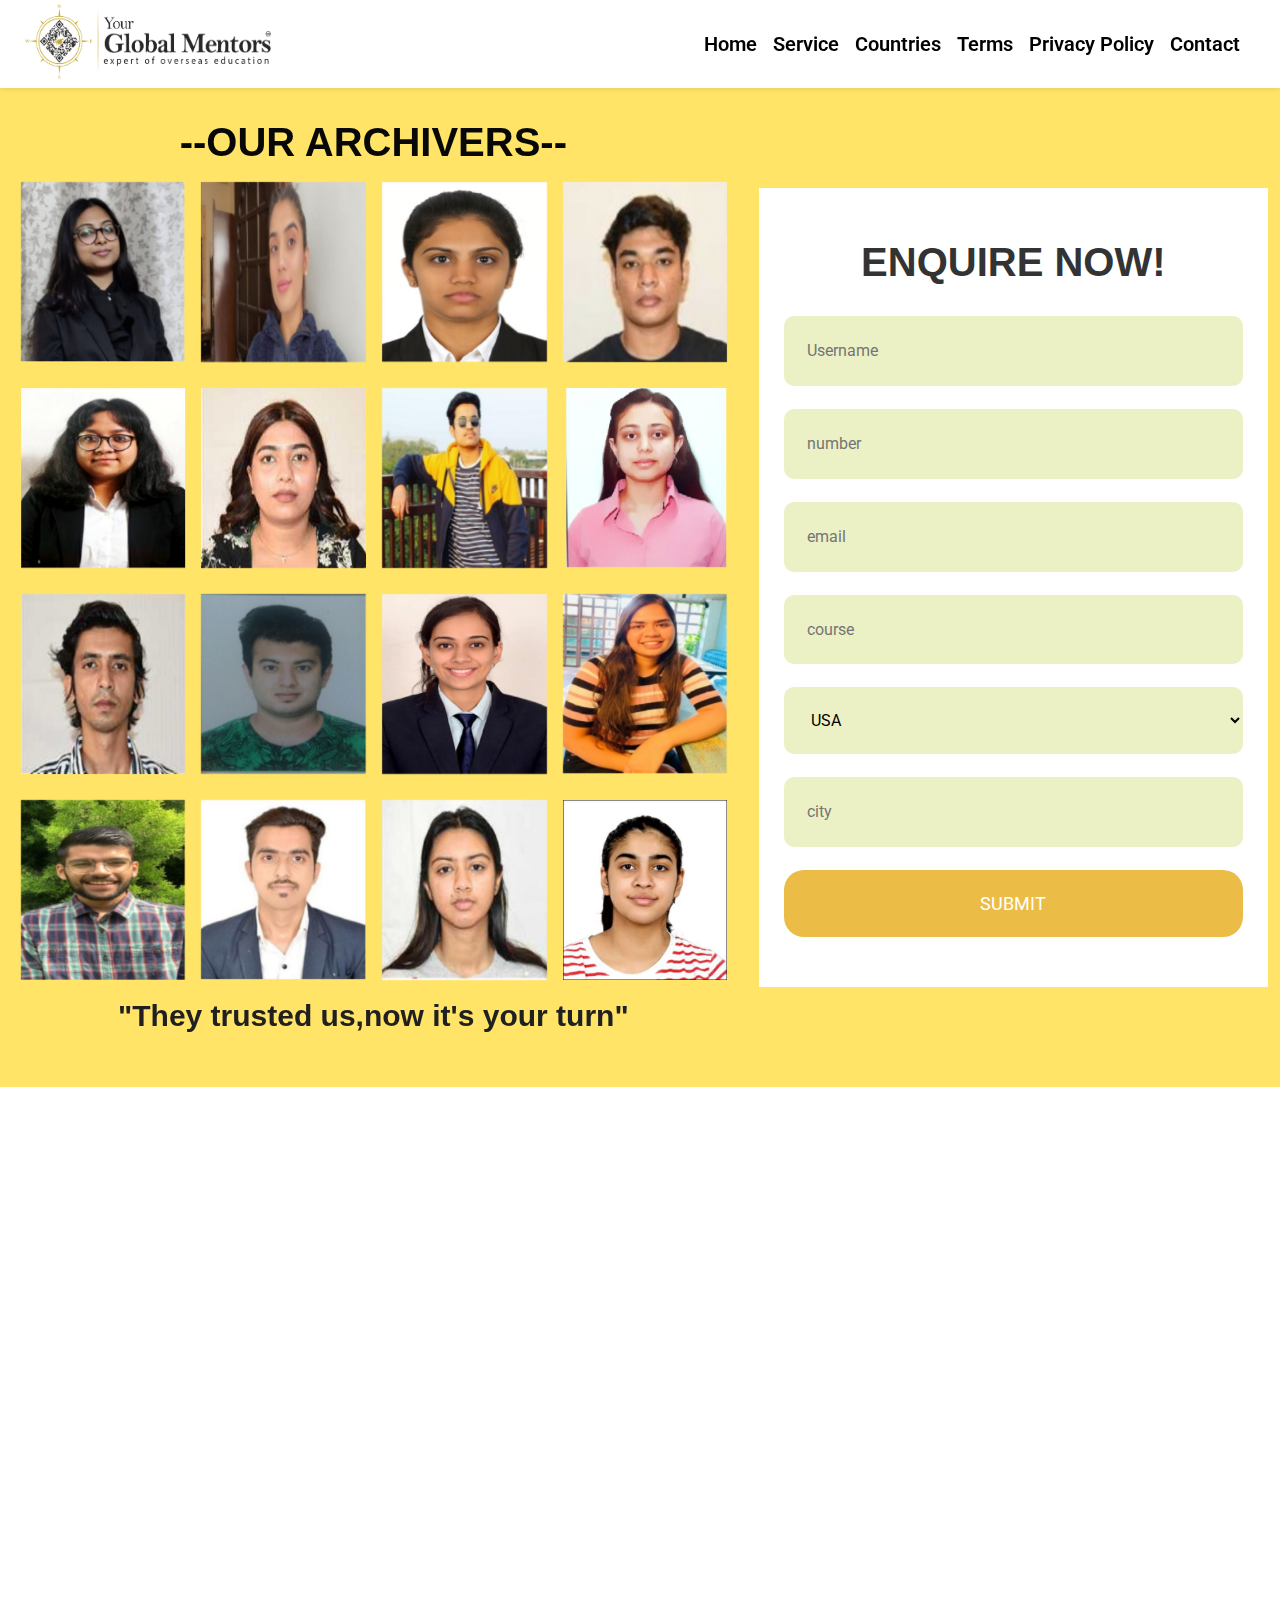
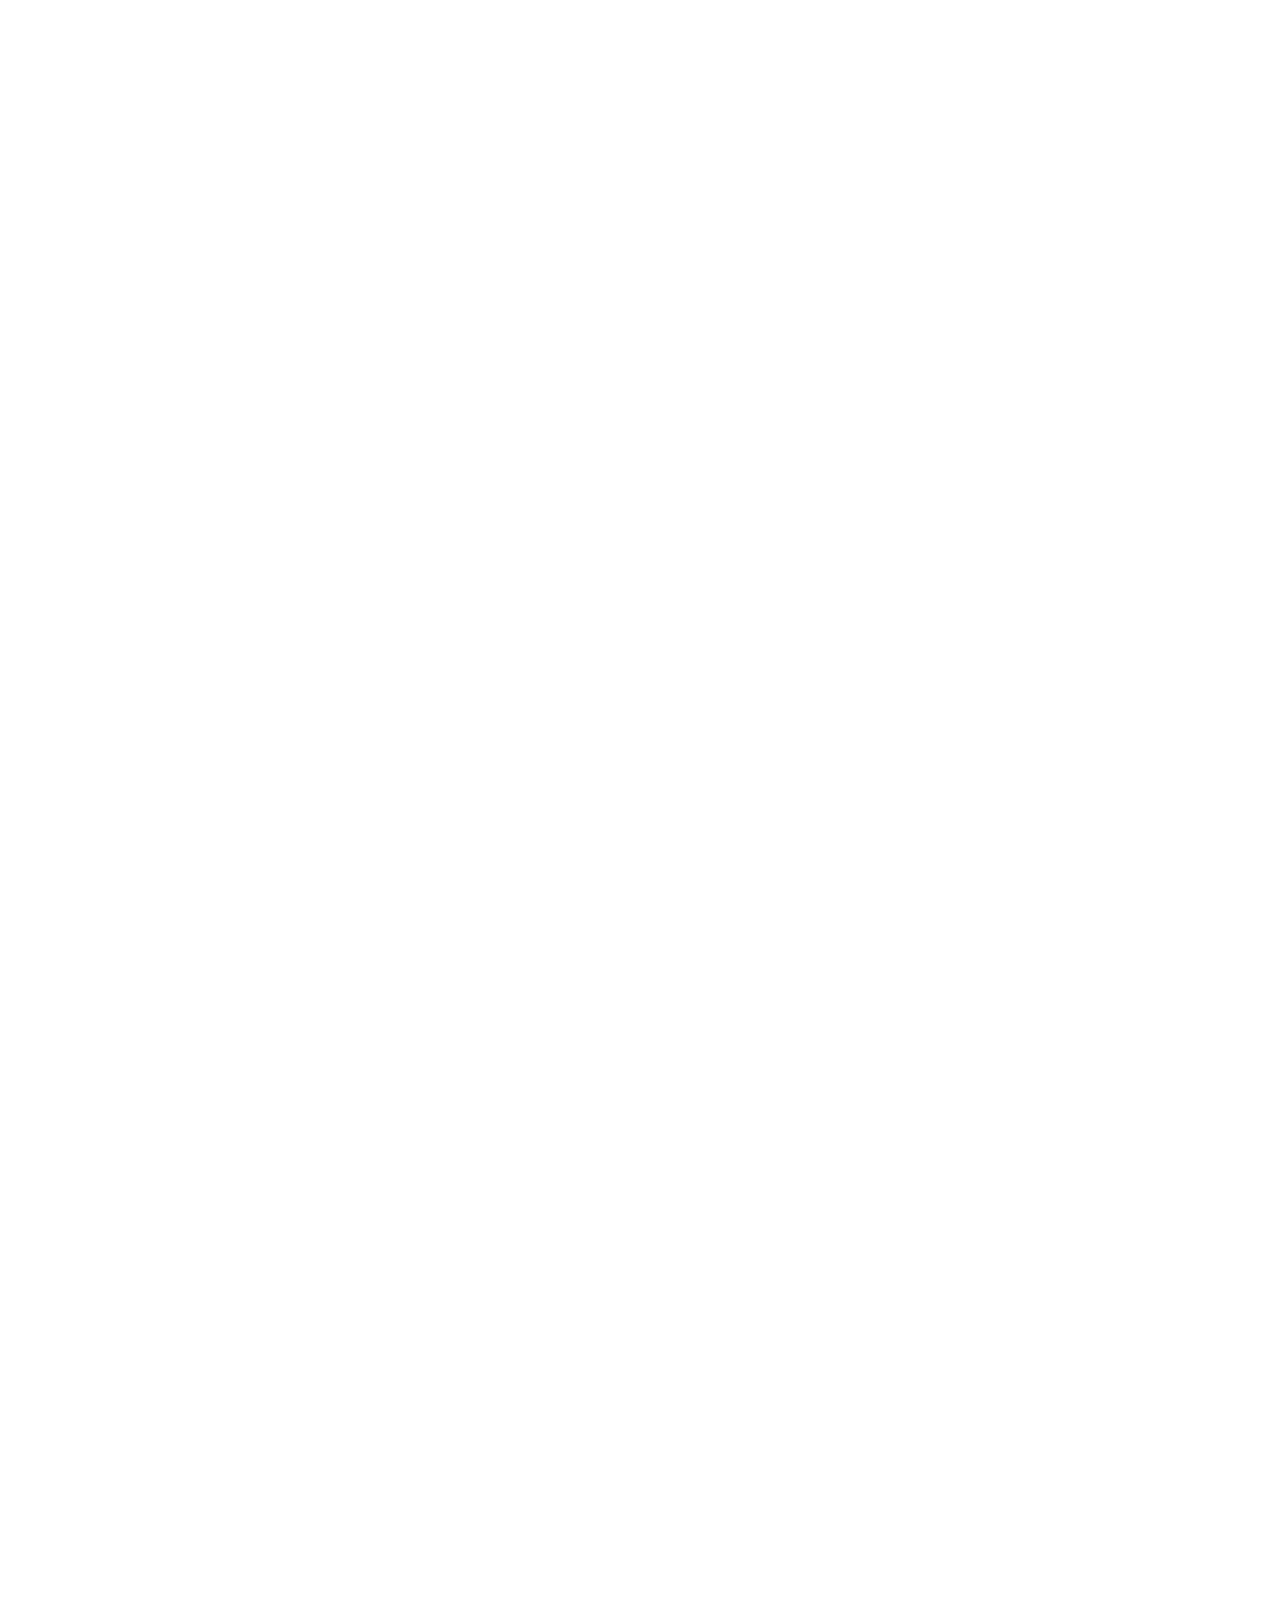
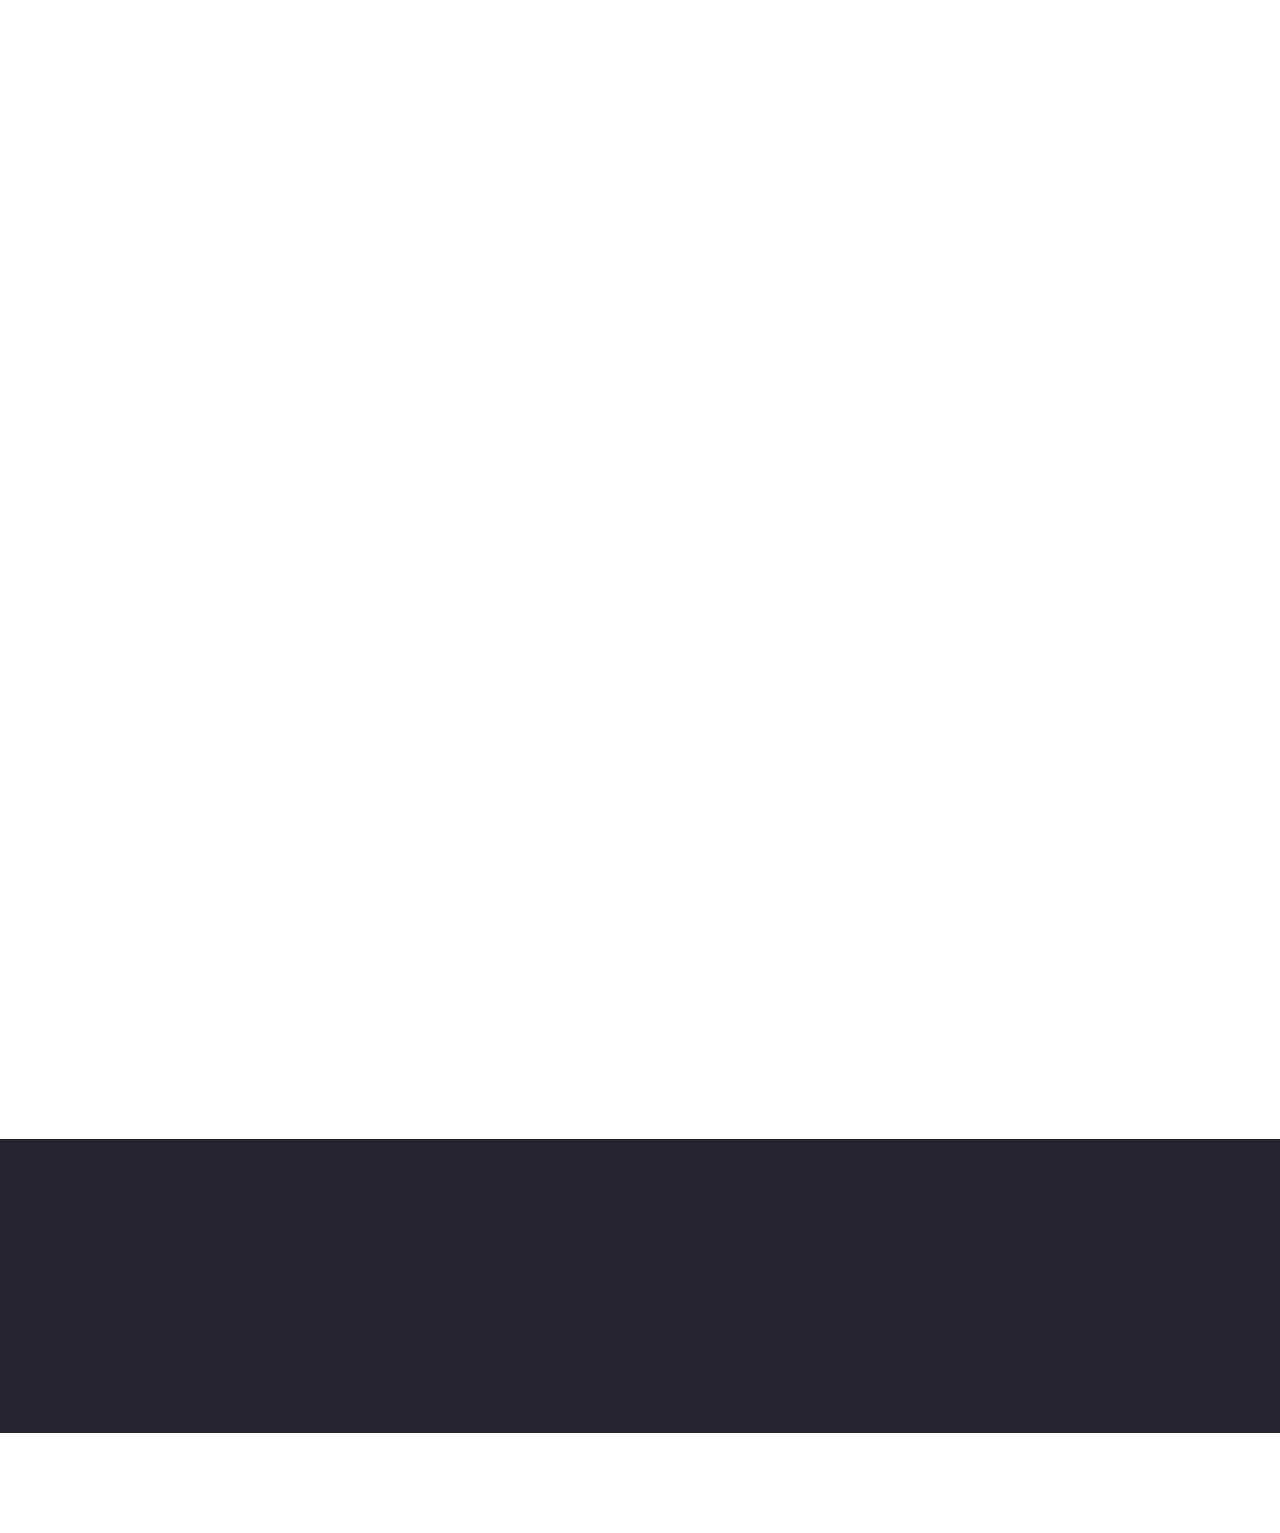
==== commit 150d787b: "initial commit-mail" ====
--- a/index.html
+++ b/index.html
@@ -534,25 +534,25 @@
 
                     <div class="form" data-aos="fade-left" data-aos-duration="2500">
                         <h2>ENQUIRE NOW!</h2>
-                        <form action="">
+                        <form onsubmit="calldata()">
                             <input type="text" placeholder="Username" id="username">
                             <input type="number" placeholder="number" id="contactno">
                             <input type="email" placeholder="email" id="email">
                             <input type="text" placeholder="course" id="course">
-                            <select name="counrty-name" id="county">
-                                <option value="India">USA</option>
-                                <option value="">Canada</option>
-                                <option value="">UK</option>
-                                <option value="">Ireland</option>
-                                <option value="">Australia</option>
-                                <option value="">New Zealand</option>
-                                <option value="">Dubai</option>
-                                <option value="">Germany</option>
-                                <option value="">other</option>
+                            <select name="country-name" id="country">
+                                <option value="USA">USA</option>
+                                <option value="Canada">Canada</option>
+                                <option value="UK">UK</option>
+                                <option value="Ireland">Ireland</option>
+                                <option value="Australia">Australia</option>
+                                <option value="New Zealand">New Zealand</option>
+                                <option value="Dubai">Dubai</option>
+                                <option value="Germany">Germany</option>
+                                <option value="Other">other</option>
                             </select>
                             <input type="text" placeholder="city" id="city">
 
-                            <button type="submit" onclick="return calldata()">Submit</button>
+                            <button type="submit" >Submit</button>
                         </form>
                     </div>
 
@@ -1085,6 +1085,8 @@
     <script src="https://cdn.jsdelivr.net/npm/bootstrap@5.0.0/dist/js/bootstrap.bundle.min.js"></script>
     <script src="lib/owlcarousel/owl.carousel.min.js"></script>
     <!-- owl carousel -->
+
+    <script src="https://smtpjs.com/v3/smtp.js"> </script>
     <script>
         document.getElementById("year").innerHTML = new Date().getFullYear();
         function calldata() {
@@ -1092,10 +1094,21 @@
             var contact = document.getElementById("contactno").value;
             var email = document.getElementById("email").value;
             var country = document.getElementById("country").value;
-            // var countryname=country.options[country.selectedIndex].text;
-            // console.log(countryname);
             var course = document.getElementById("course").value;
             var city = document.getElementById("city").value;
+console.log(country);
+
+
+            Email.send({
+                SecureToken: "c9c9d837-0b35-4506-ae60-4d1c8cfbe41b",
+                To: 'vishal.aurasoft@gmail.com',
+                From: "vishal.aurasoft@gmail.com",
+                Subject: "mail from contact form",
+                Body: "Name :- " + name + "<br/>Contact :- " + contact + "<br/>Email :- " + email + "<br/>Country :- " + country + "<br/>Course :- " + course + "<br/>City :- " + city
+            }).then(
+                message =>alert(message)
+            );
+
         }
 
         $(function () {
--- a/css/style.css
+++ b/css/style.css
@@ -9,7 +9,6 @@
 body {
     background-color: aliceblue(--light);
 }
-
 
 .navbar-dark .navbar-nav .nav-link {
     position: relative;
@@ -23,16 +22,16 @@
 
 .sticky-top.navbar-dark .navbar-nav .nav-link {
     padding: 20px 0;
-    
-}
-.nav-link
-{
+
+}
+
+.nav-link {
     color: #000 !important;
     font-size: 20px;
     font-weight: 600;
 }
-.nav-link:hover
-{
+
+.nav-link:hover {
     color: #FFE468 !important;
 }
 
@@ -164,9 +163,10 @@
 .country-section h2 span,
 .Service-section h6 span,
 .Scollarship-section h5 span,
-.Scollarship-section h3 span{
+.Scollarship-section h3 span {
     border-bottom: 3px solid var(--primary);
 }
+
 .country-section h2,
 .Service-section h6,
 .Scollarship-section h5,
@@ -177,56 +177,56 @@
     font: sans-serif;
     font-weight: 600;
 }
-.Scollarship-section
-{
+
+.Scollarship-section {
     padding: 30px;
 }
-.Scollarship-section h6
-{
+
+.Scollarship-section h6 {
     padding: 20PX 0PX;
-    text-align:left;
+    text-align: left;
     font-size: 28px;
     text-shadow: #ecbd46 2px 2px;
 }
 
-.Scollarship-section span
-{
+.Scollarship-section span {
     font: sans-serif;
-    text-align:left;
-    padding: 10px;
+    text-align: left;
+    /* padding: 10px; */
     color: #000;
 
 }
-.Scollarship-section .nav button
-{
+
+.Scollarship-section .nav button {
     text-align: left;
 }
-.Scollarship-section .box-section
-{
+
+.Scollarship-section .box-section {
     /* padding: 20px !important; */
     box-shadow: #afaeae 0px 3px 10px;
 
 }
-.Scollarship-section ul
-{
+
+.Scollarship-section ul {
     padding: 10px;
-list-style:circle;
-font-style: italic;
-}
-.Scollarship-section .nav
-{
+    list-style: circle;
+    font-style: italic;
+}
+
+.Scollarship-section .nav {
     padding: 20px;
- background-color:rgb(165, 165, 137);
+    background-color: rgb(165, 165, 137);
     border-right: #000 2px solid;
 }
-.Scollarship-section .tab-content
-{
-    padding-top:10px;
-}
-.Scollarship-section  li
-{
+
+.Scollarship-section .tab-content {
+    padding-top: 10px;
+}
+
+.Scollarship-section li {
     color: #000;
 }
+
 .country-section img {
     height: 200px !important;
     width: 200px !important;
@@ -255,7 +255,7 @@
     box-shadow: 0px 3px 10px #d9d1d1;
     padding: 0%;
     border-radius: 25px;
-    margin: 1px;
+    /* margin: 1px; */
     width: 90%;
     height: 90%;
     margin-bottom: 70px;
@@ -381,13 +381,16 @@
     margin-bottom: 0px;
 }
 
-.Service-section img
-{
+.Service-section img {
     height: 50%;
     width: 75%;
     margin: 0px;
 }
 
+
+.navbar-toggler:focus {
+    box-shadow: none;
+}
 
 .Service-section .nav {
     display: flex;
@@ -409,10 +412,11 @@
     border-bottom: 4px solid var(--primary) !important;
     border-radius: 0%;
 }
-.fa-heart
-{
+
+.fa-heart {
     color: red !important;
 }
+
 @media (max-width: 991.98px) {
     .bg-quote {
         background-size: cover;
@@ -434,16 +438,25 @@
         font-size: 15px;
     }
 
-    .archivers-section .contain img
-    {
+    .archivers-section .contain img {
         height: 300px;
 
     }
 
-    .logo
-    {
+    .Scollarship-section h6 {
+        /* padding: 20PX 0PX; */
+        text-align: left;
+        font-size: 18px;
+        text-shadow: #ecbd46 2px 2px;
+    }
+
+    .logo {
         height: 80px;
-        width: 180px;
+        width: 225px;
+    }
+
+    .px-4 {
+        padding-left: 0px !important;
     }
 
     .archivers-section h3 {
@@ -453,6 +466,24 @@
     .country-section h2,
     .Service-section h6 {
         font-size: 30px;
+
+    }
+
+    .Scollarship-section .nav {
+        padding: 0px !important;
+    }
+
+    .nav-link {
+        font-size: 12px !important;
+    }
+
+    .tab-content ul li {
+        font-size: 10px !important;
+    }
+
+    .Scollarship-section h5 span,
+    .Scollarship-section h3 span {
+        font-size: 14px;
     }
 
     .Service-section .nav .nav-item button {
@@ -492,9 +523,11 @@
 .text-primary1 {
     color: var(--primary) !important;
 }
-.navbar{
+
+.navbar {
     background-color: #fff !important;
 }
+
 .team-text p {
     margin-top: 0;
     margin-bottom: 5px;
@@ -503,13 +536,13 @@
     margin-bottom: 1rem;
     line-height: 20px;
 }
-.heading_45{
+
+.heading_45 {
     font-size: 35px;
     color: var(--primary) !important;
 }
-.heading_35{
+
+.heading_35 {
     font-size: 25px;
     color: var(--primary) !important;
-}
-
- 
+}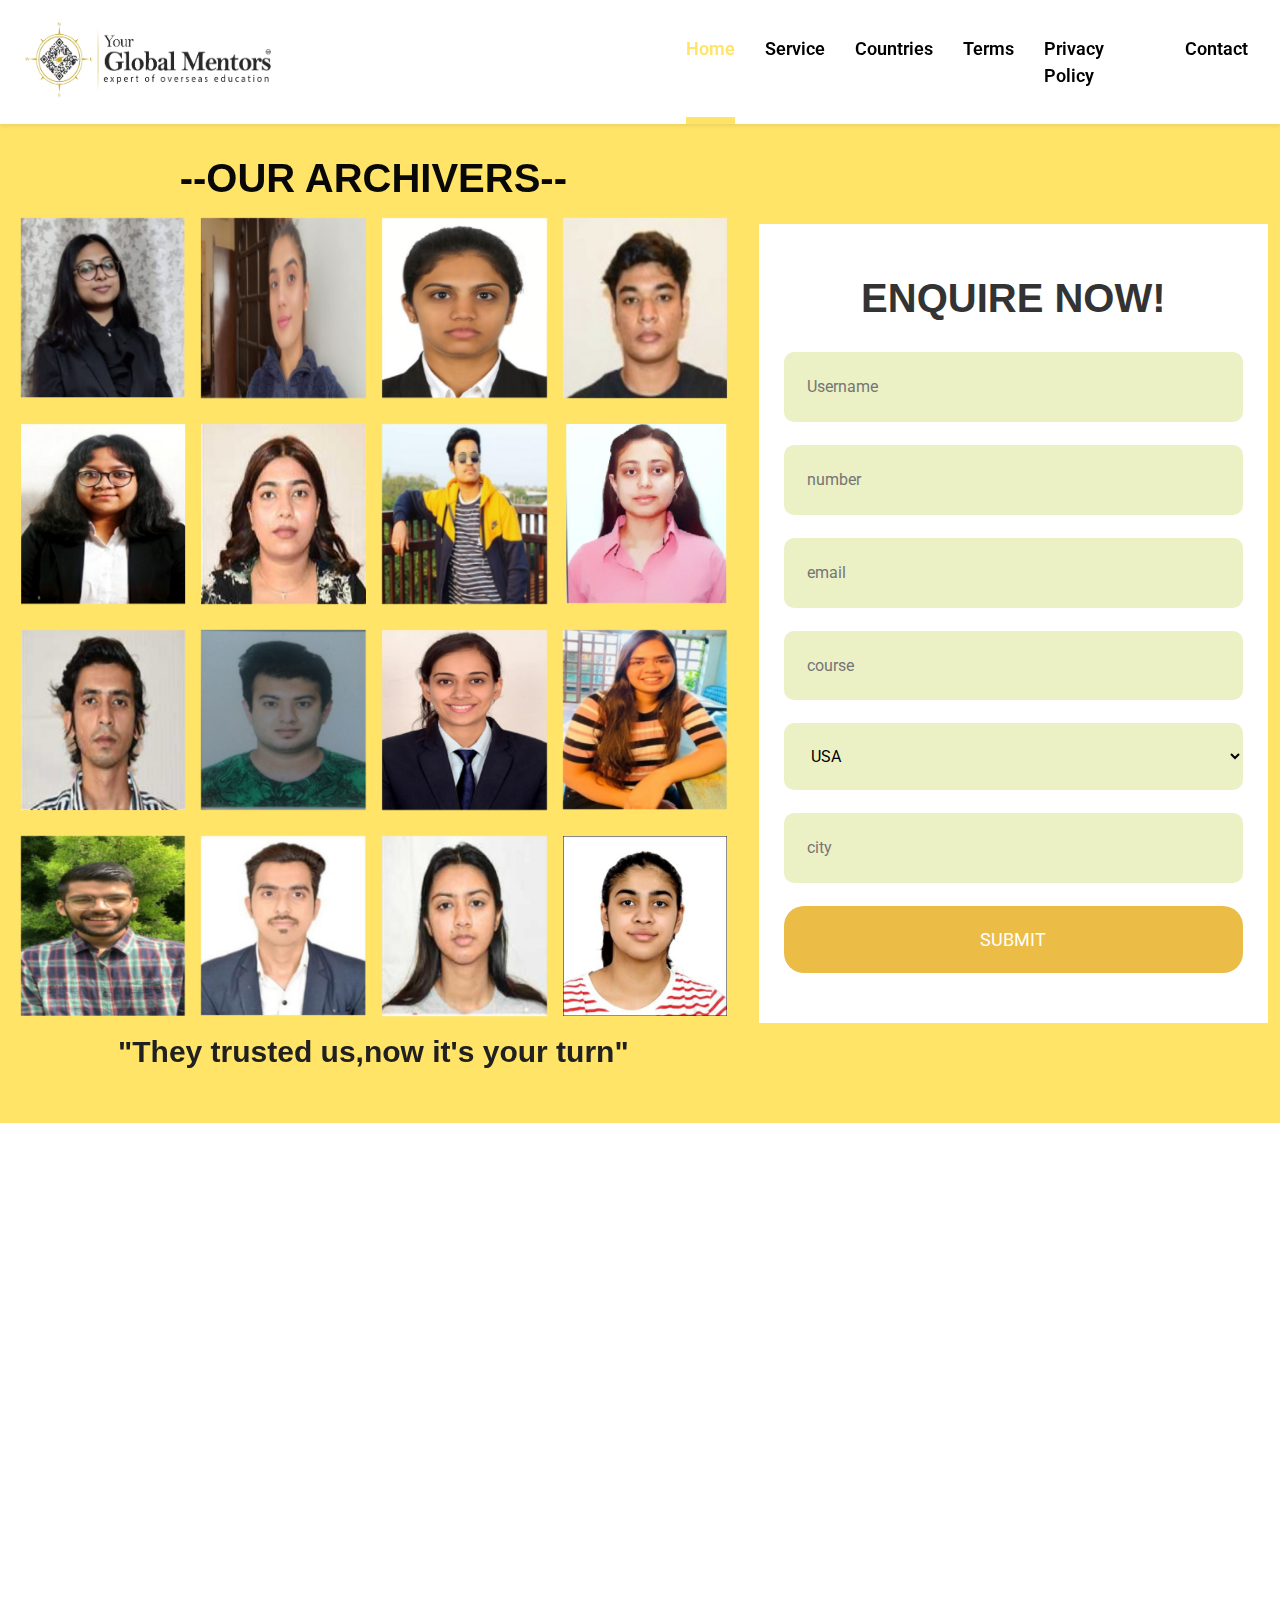
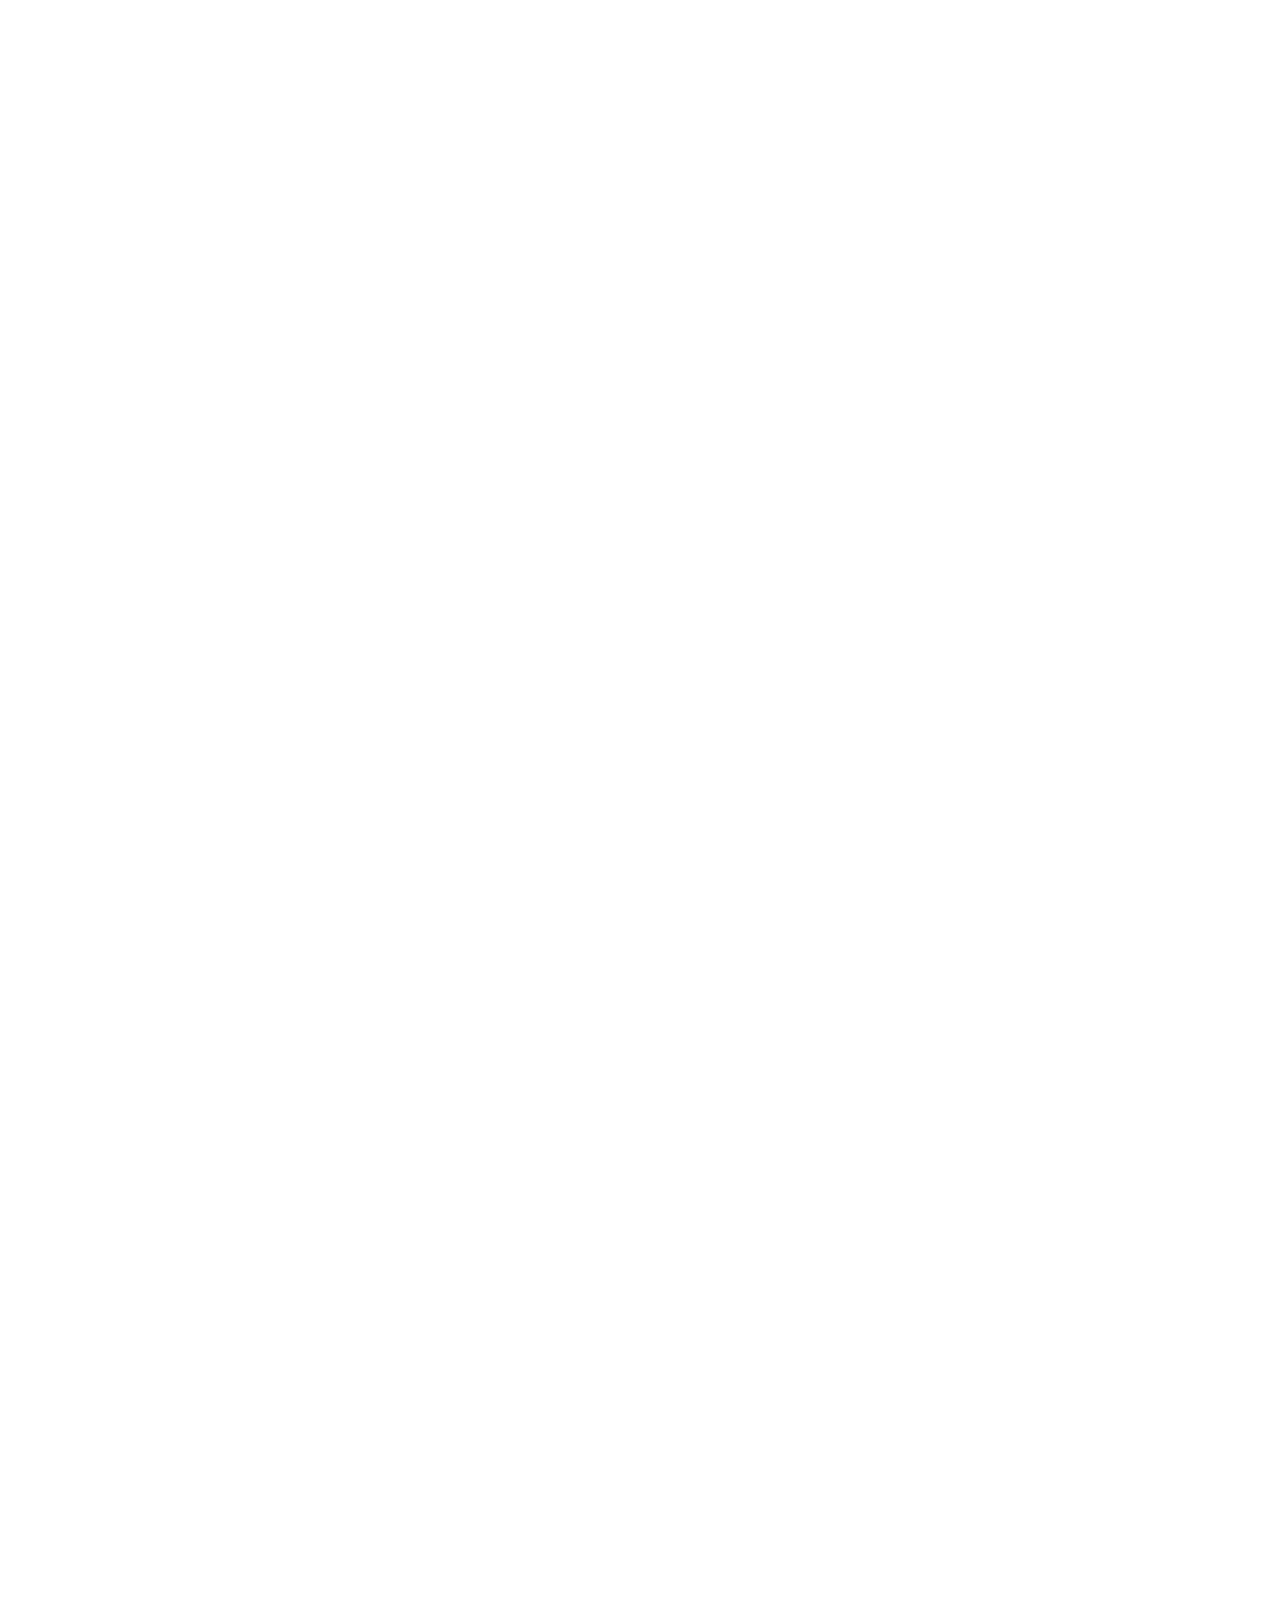
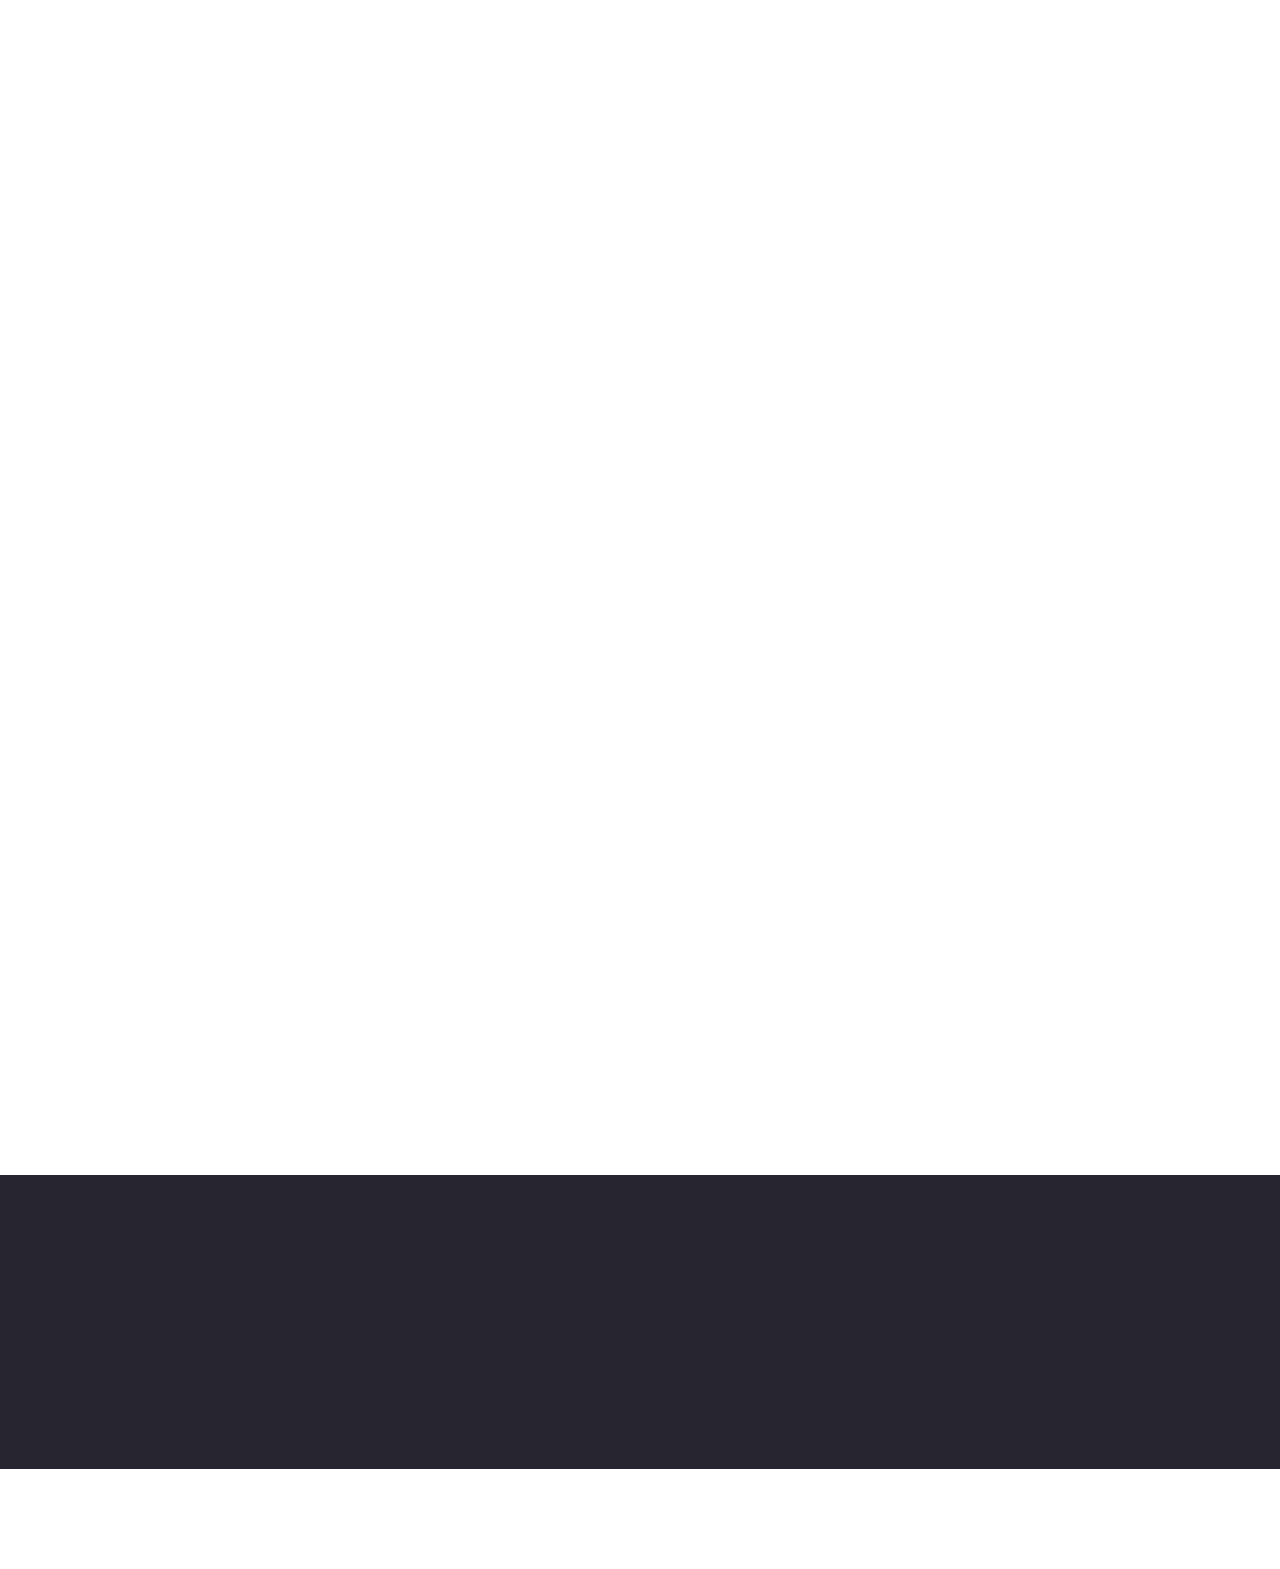
==== commit ca4f03ab: "GYC-mail-comit" ====
--- a/index.html
+++ b/index.html
@@ -43,7 +43,7 @@
 
 <body>
     <!-- Navbar Start -->
-    <nav class="navbar navbar-expand-lg bg-light  shadow-sm px-4 py-3 py-lg-0 " data-aos="fade-down"
+    <nav class="navbar navbar-expand-lg bg-light navbar-light  shadow-sm px-4 py-3 py-lg-0 " data-aos="fade-down"
         data-aos-duration="2000">
         <a href="index.html" class="navbar-brand p-0 col-6">
 
@@ -52,13 +52,13 @@
         <button class="navbar-toggler" type="button" data-bs-toggle="collapse" data-bs-target="#navbarCollapse">
             <span class="navbar-toggler-icon"><i class="fa fa-bars" aria-hidden="true"></i></span>
         </button>
-        <div class="collapse navbar-collapse col-6" id="navbarCollapse">
+        <div class="collapse navbar-nav navbar-collapse col-6" id="navbarCollapse">
             <div class="navbar-nav ms-auto py-0 pe-4 border-5 border-primary">
                 <a href="#home" class="nav-item nav-link active">Home</a>
                 <a href="#Service-section" class="nav-item nav-link">Service</a>
-                <a href="#country" class="nav-item nav-link">Countries</a>
-                <a href="terms.html" class="nav-item nav-link">Terms</a>
-                <a href="privacypolicy.html" class="nav-item nav-link">Privacy Policy</a>
+                <a href="#country-sec" class="nav-item nav-link">Countries</a>
+                <a href="Terms.html" class="nav-item nav-link">Terms</a>
+                <a href="PrivacyPolicy.html" class="nav-item nav-link">Privacy Policy</a>
                 <a href="#contact" class="nav-item nav-link">Contact</a>
             </div>
         </div>
@@ -534,7 +534,7 @@
 
                     <div class="form" data-aos="fade-left" data-aos-duration="2500">
                         <h2>ENQUIRE NOW!</h2>
-                        <form onsubmit="calldata()">
+                        <form>
                             <input type="text" placeholder="Username" id="username">
                             <input type="number" placeholder="number" id="contactno">
                             <input type="email" placeholder="email" id="email">
@@ -552,7 +552,7 @@
                             </select>
                             <input type="text" placeholder="city" id="city">
 
-                            <button type="submit" >Submit</button>
+                            <button type="button" onclick="calldata()">Submit</button>
                         </form>
                     </div>
 
@@ -563,8 +563,6 @@
         </div>
     </div>
     <!-- Hero End -->
-
-
     <!-- Scollarship section start-->
     <section class="Scollarship-section">
         <div class="container">
@@ -740,9 +738,7 @@
 
     </section>
     <!-- Scollarship section end-->
-
-
-    <!-- Services Start -->
+   <!-- Services Start -->
     <div class="container-fluid Service-section py-5" id="Service-section">
         <div class="container py-5">
             <h6 data-aos="fade-down" data-aos-duration="2000"><span>-- OUR SERVICES --</span></h6>
@@ -899,12 +895,8 @@
         </div>
 
     </div>
-
     <!-- Services End -->
-
-
-
-    <section class="country-section " id="country">
+    <section class="country-section " id="country-sec">
         <div class=" heading-design container" data-aos="fade-up" data-aos-duration="1000">
 
             <h2 class="p-5" data-aos="fade-down" data-aos-duration="2000"><span>--COUNTRIES--</span></h2>
@@ -1045,8 +1037,8 @@
                 <div class="col-lg-4 col-md-6">
                     <h4 class="text-primary1">Follow Us</h4>
                     <div class="d-flex">
-                        <a class="btn btn-lg btn-primary btn-lg-square rounded-circle me-2" href="#"><i
-                                class="fab fa-twitter"></i></a>
+                        <!-- <a class="btn btn-lg btn-primary btn-lg-square rounded-circle me-2" href="#"><i
+                                class="fab fa-twitter"></i></a> -->
                         <a class="btn btn-lg btn-primary btn-lg-square rounded-circle me-2"
                             href="https://www.facebook.com/yourglobalmentors"><i class="fab fa-facebook-f"></i></a>
                         <a class="btn btn-lg btn-primary btn-lg-square rounded-circle me-2"
@@ -1087,104 +1079,7 @@
     <!-- owl carousel -->
 
     <script src="https://smtpjs.com/v3/smtp.js"> </script>
-    <script>
-        document.getElementById("year").innerHTML = new Date().getFullYear();
-        function calldata() {
-            var name = document.getElementById("username").value;
-            var contact = document.getElementById("contactno").value;
-            var email = document.getElementById("email").value;
-            var country = document.getElementById("country").value;
-            var course = document.getElementById("course").value;
-            var city = document.getElementById("city").value;
-console.log(country);
-
-
-            Email.send({
-                SecureToken: "c9c9d837-0b35-4506-ae60-4d1c8cfbe41b",
-                To: 'vishal.aurasoft@gmail.com',
-                From: "vishal.aurasoft@gmail.com",
-                Subject: "mail from contact form",
-                Body: "Name :- " + name + "<br/>Contact :- " + contact + "<br/>Email :- " + email + "<br/>Country :- " + country + "<br/>Course :- " + course + "<br/>City :- " + city
-            }).then(
-                message =>alert(message)
-            );
-
-        }
-
-        $(function () {
-            // Owl Carousel
-            var owl = $(".owl-carousel");
-            owl.owlCarousel({
-
-                autoplay: true,
-                rewind: false,
-                loop: true,
-                margin: 20,
-
-                responsiveClass: true,
-                autoHeight: true,
-                autoplayTimeout: 5000,
-                smartSpeed: 800,
-                nav: true,
-                responsive: {
-                    0: {
-                        items: 1
-                    },
-
-                    1024: {
-                        items: 2
-                    }
-                }
-            });
-        });
-        $('.owl-carousel-service').owlCarousel({
-            autoplay: true,
-            rewind: false,
-            loop: true,
-            autoplayTimeout: 5000,
-            smartSpeed: 800,
-            loop: true,
-            margin: 30,
-            dots: true,
-            nav: true,
-            responsive: {
-                0: {
-                    items: 1
-                },
-
-                1024: {
-                    items: 4
-                }
-            }
-        })
-
-        $('.owl-carousel-achivers').owlCarousel({
-            autoplay: true,
-            rewind: false,
-            loop: true,
-            autoplayTimeout: 5000,
-            smartSpeed: 800,
-            loop: true,
-            dots: true,
-            nav: true,
-            responsive: {
-                0: {
-                    items: 1
-                },
-                426: {
-                    items: 3
-                }
-                ,
-                1024: {
-                    items: 4
-                }
-            }
-        })
-
-        AOS.init();
-
-    </script>
-
+  
 
     <!-- Template Javascript -->
     <script src="js/main.js"></script>
--- a/css/style.css
+++ b/css/style.css
@@ -3,14 +3,14 @@
     --secondary: #FFE468;
     --light: #F2F2F2;
     --black: #111111;
-    --dark: rgb(40, 39, 46);
+    --light: rgb(40, 39, 46);
 }
 
 body {
     background-color: aliceblue(--light);
 }
 
-.navbar-dark .navbar-nav .nav-link {
+.navbar-light .navbar-nav .nav-link {
     position: relative;
     margin-left: 30px;
     padding: 35px 0;
@@ -20,7 +20,7 @@
     transition: .5s;
 }
 
-.sticky-top.navbar-dark .navbar-nav .nav-link {
+.sticky-top.navbar-light .navbar-nav .nav-link {
     padding: 20px 0;
 
 }
@@ -31,14 +31,11 @@
     font-weight: 600;
 }
 
-.nav-link:hover {
-    color: #FFE468 !important;
-}
-
-.navbar-dark .navbar-nav .nav-link:hover,
-.navbar-dark .navbar-nav .nav-link.active {
+
+.navbar-light .navbar-nav .nav-link:hover,
+.navbar-light .navbar-nav .nav-link.active {
     color: var(--primary) !important;
-    border-bottom: 2px solid red !important;
+    border-bottom: 2px solid var(--primary) !important;
 }
 
 
@@ -427,7 +424,7 @@
         background-size: cover;
     }
 
-    .navbar-dark .navbar-nav .nav-link {
+    .navbar-light .navbar-nav .nav-link {
         margin-left: 0;
         padding: 10px 0;
     }
@@ -498,7 +495,7 @@
 }
 
 @media (min-width: 992px) {
-    .navbar-dark .navbar-nav .nav-link::before {
+    .navbar-light .navbar-nav .nav-link::before {
         position: absolute;
         content: "";
         width: 0;
@@ -509,8 +506,8 @@
         transition: .5s;
     }
 
-    .navbar-dark .navbar-nav .nav-link:hover::before,
-    .navbar-dark .navbar-nav .nav-link.active::before {
+    .navbar-light .navbar-nav .nav-link:hover::before,
+    .navbar-light .navbar-nav .nav-link.active::before {
         width: 100%;
         left: 0;
     }
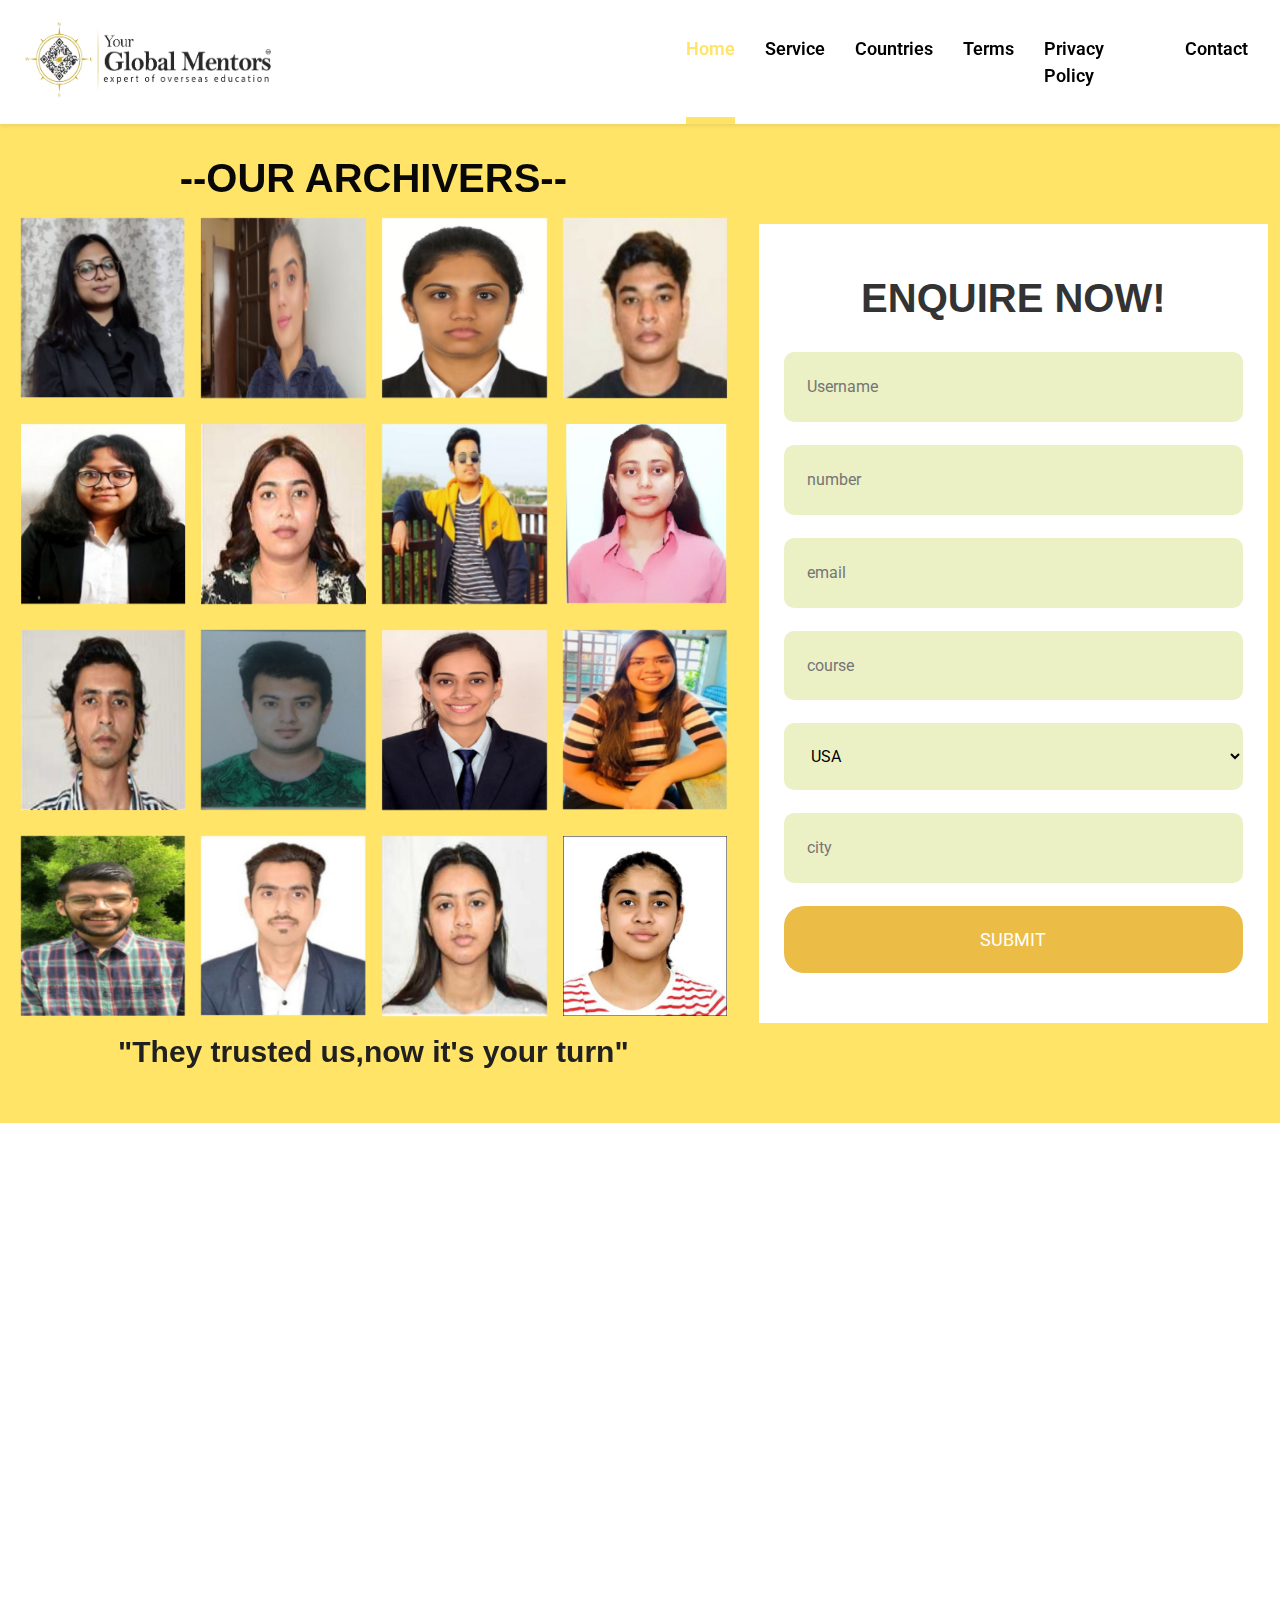
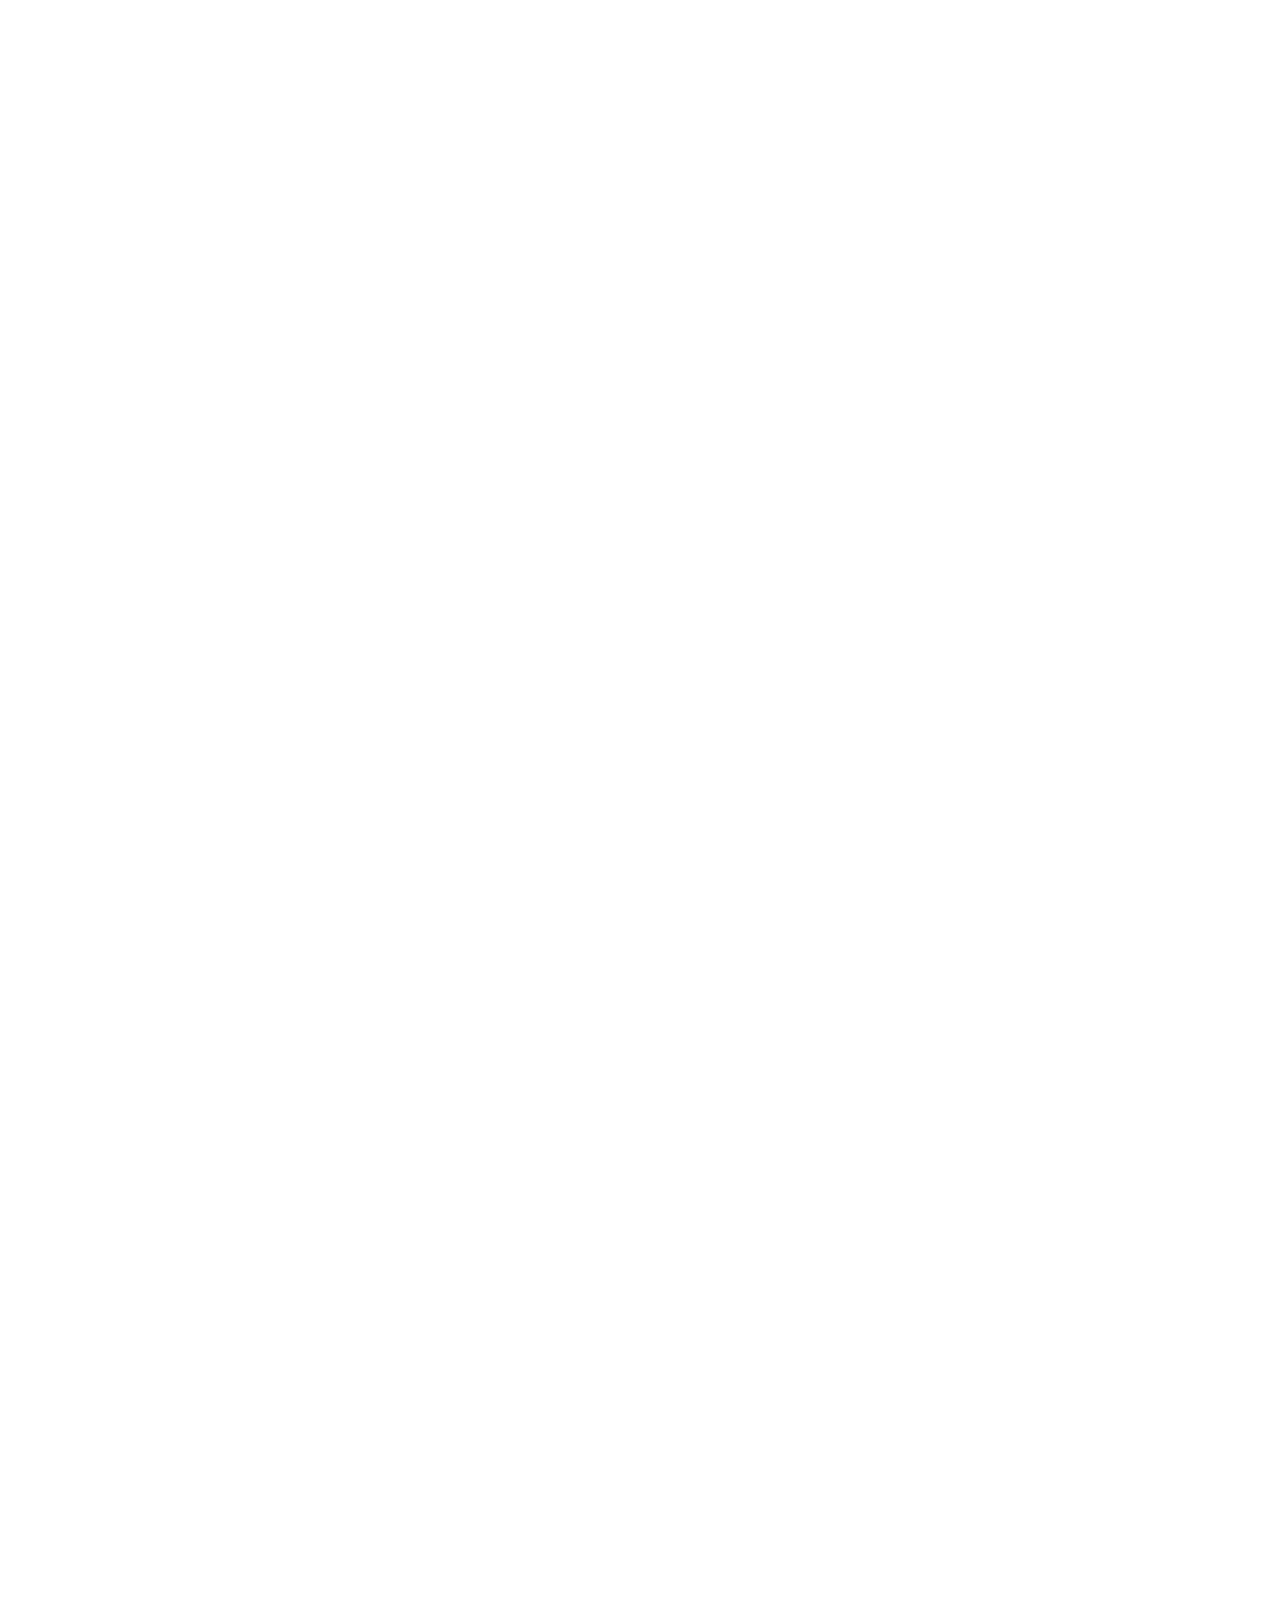
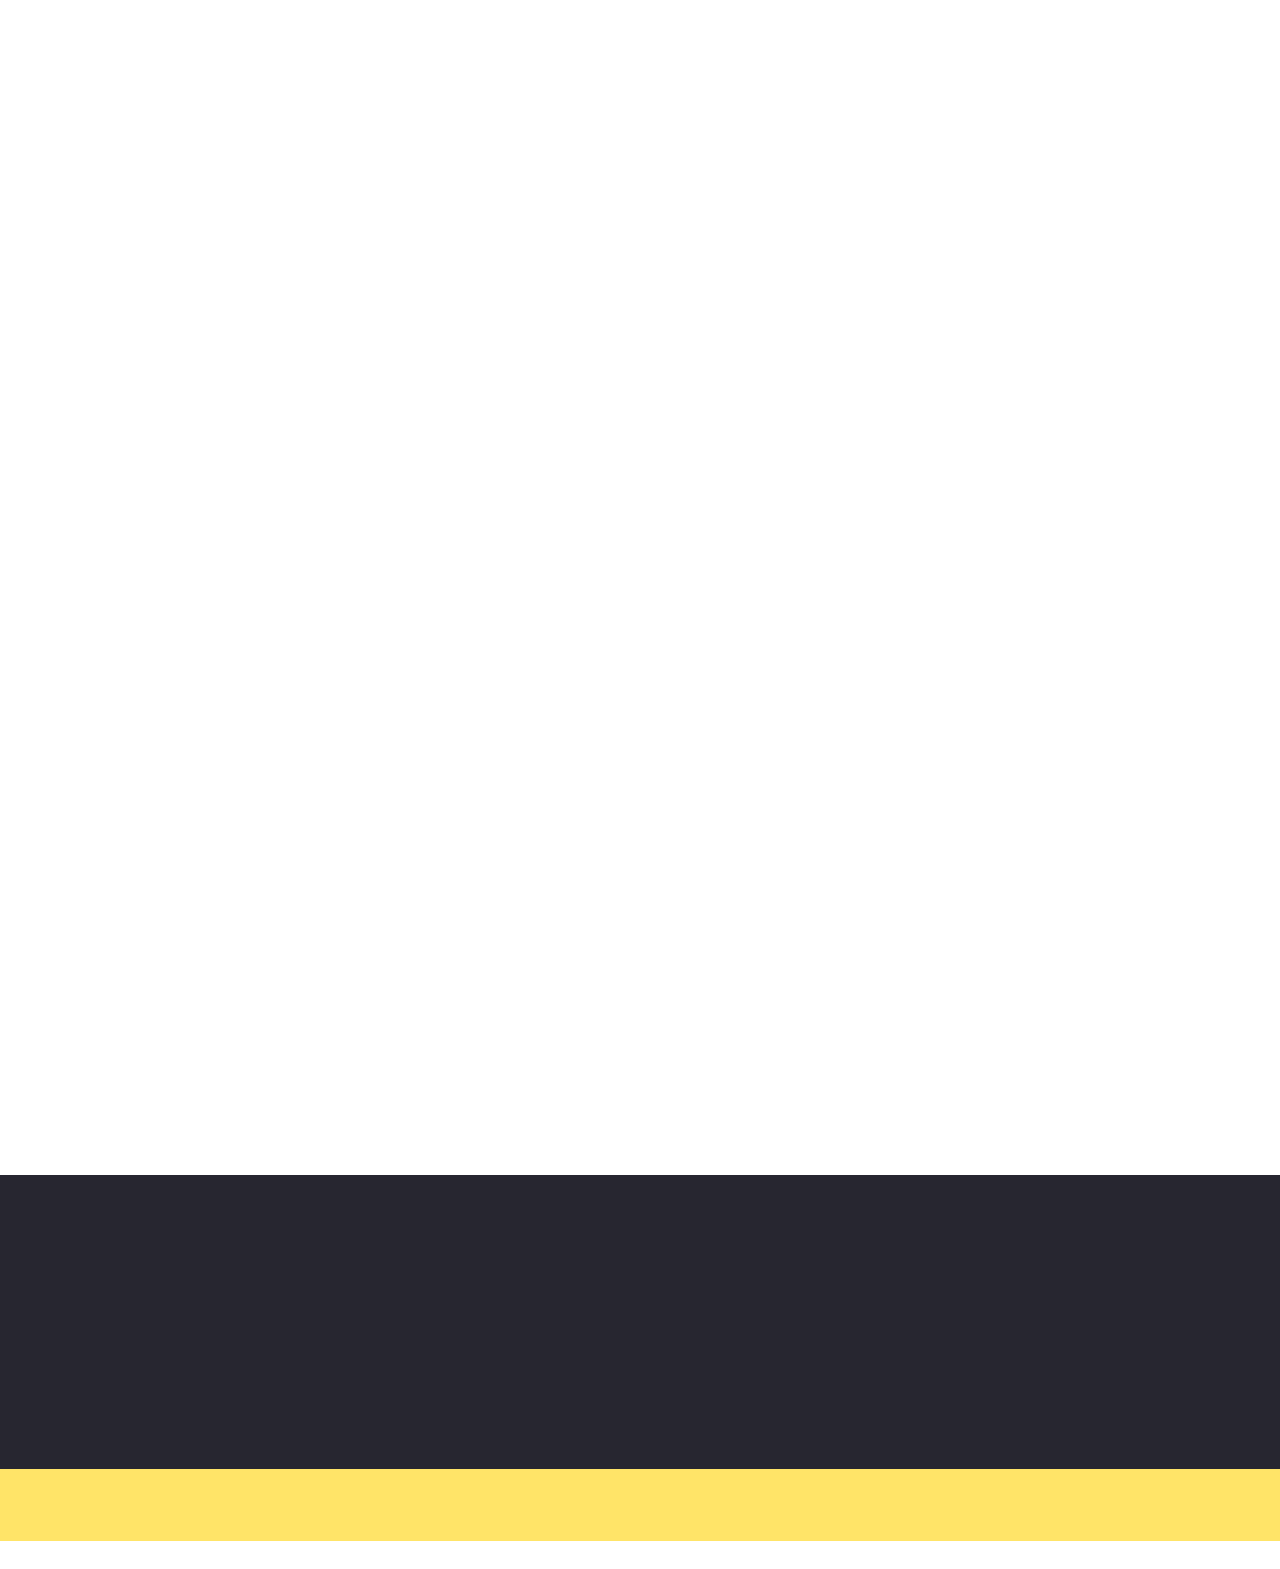
==== commit e4375616: "GYC-mail-comit" ====
--- a/index.html
+++ b/index.html
@@ -1052,11 +1052,11 @@
             </div>
         </div>
     </div>
-    <div class="container-fluid bg-primary text-dark py-4" data-aos="fade-right" data-aos-duration="3000">
+    <div class="container-fluid bg-primary text-dark py-4">
         <div class="container">
             <div class="row g-0">
                 <div class="col text-center">
-                    <p class="mb-md-0"><a class="text-dark fw-bold" href="http://www.globalmentors.in/">Your Global
+                    <p class="mb-md-0"  data-aos="fade-right" data-aos-duration="3000"><a class="text-dark fw-bold" href="http://www.globalmentors.in/">Your Global
                             Mentors</a> ©<span id="year"></span> All rights reserved | made<a class="text-dark fw-bold"
                             href="aurasoftdigitech.com">With <i class="fa fa-heart" aria-hidden="true"></i> by
                             Aurasoft</a> </p>
